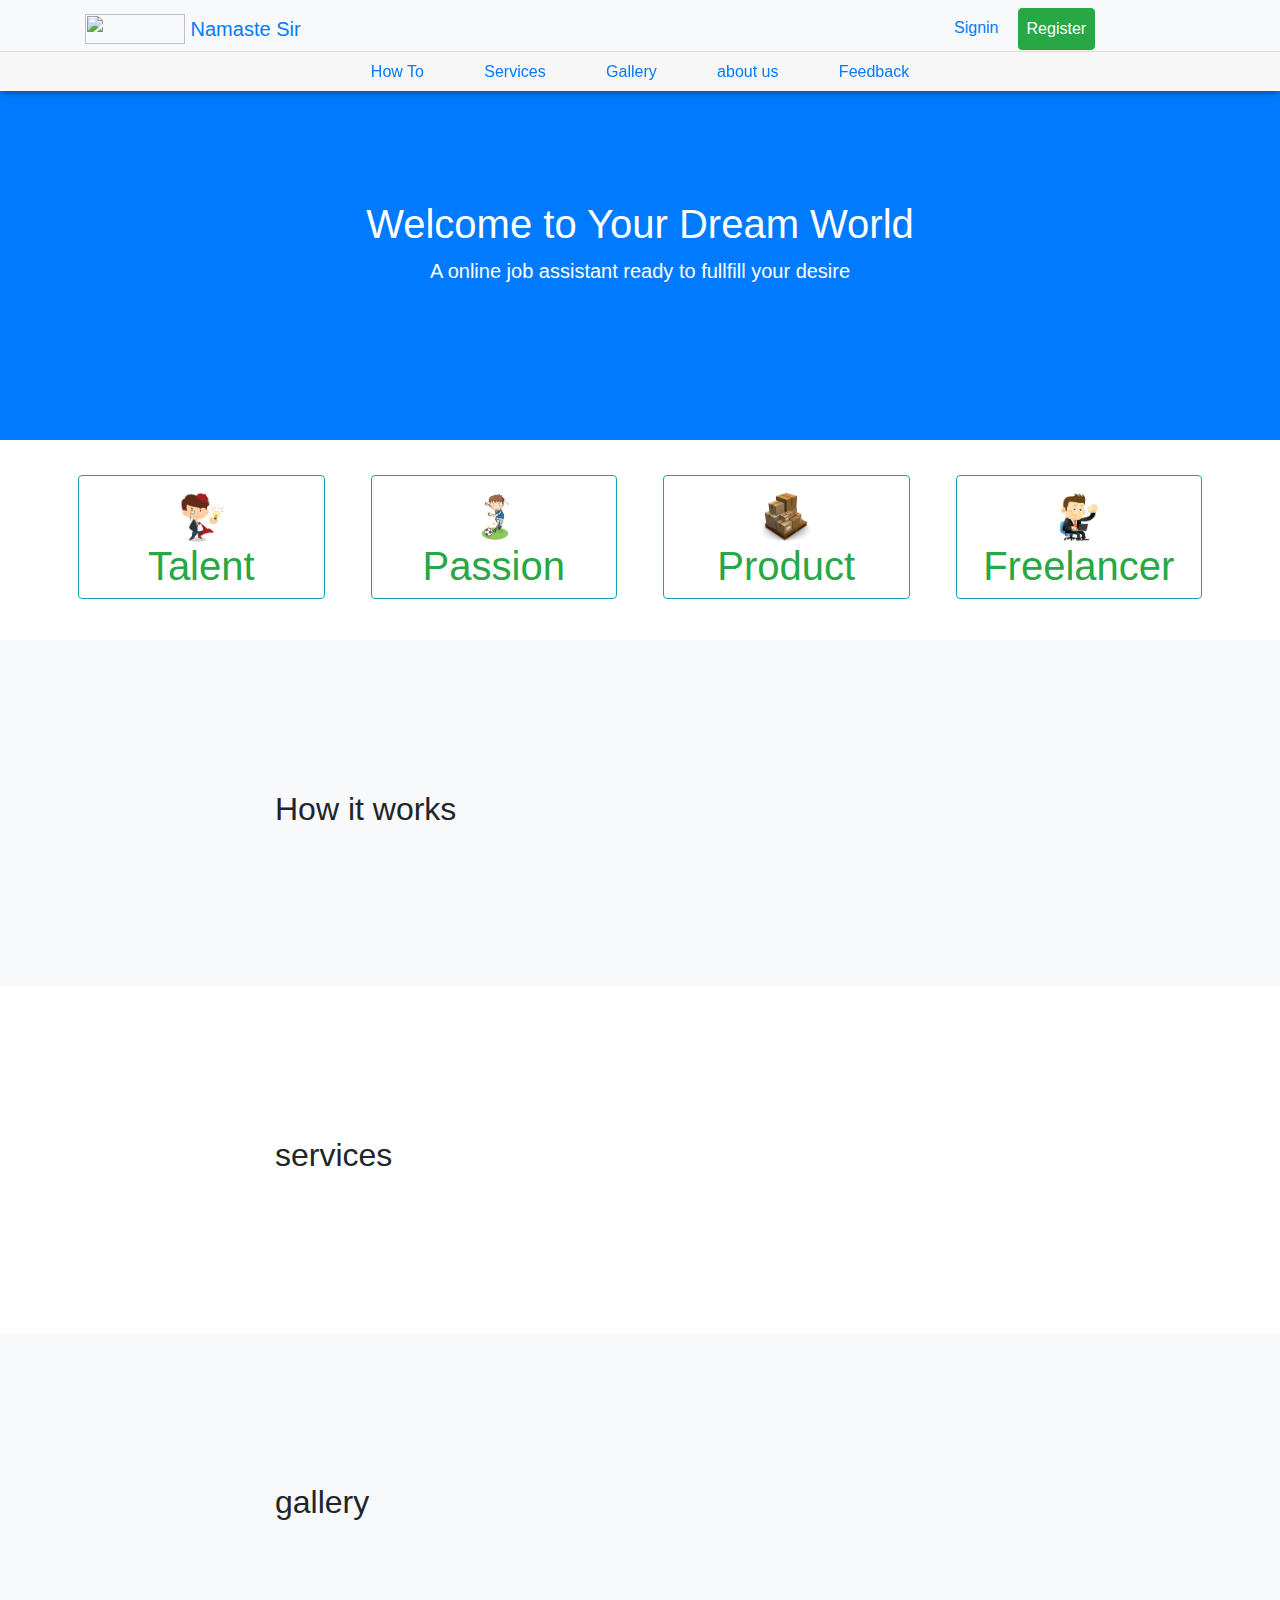
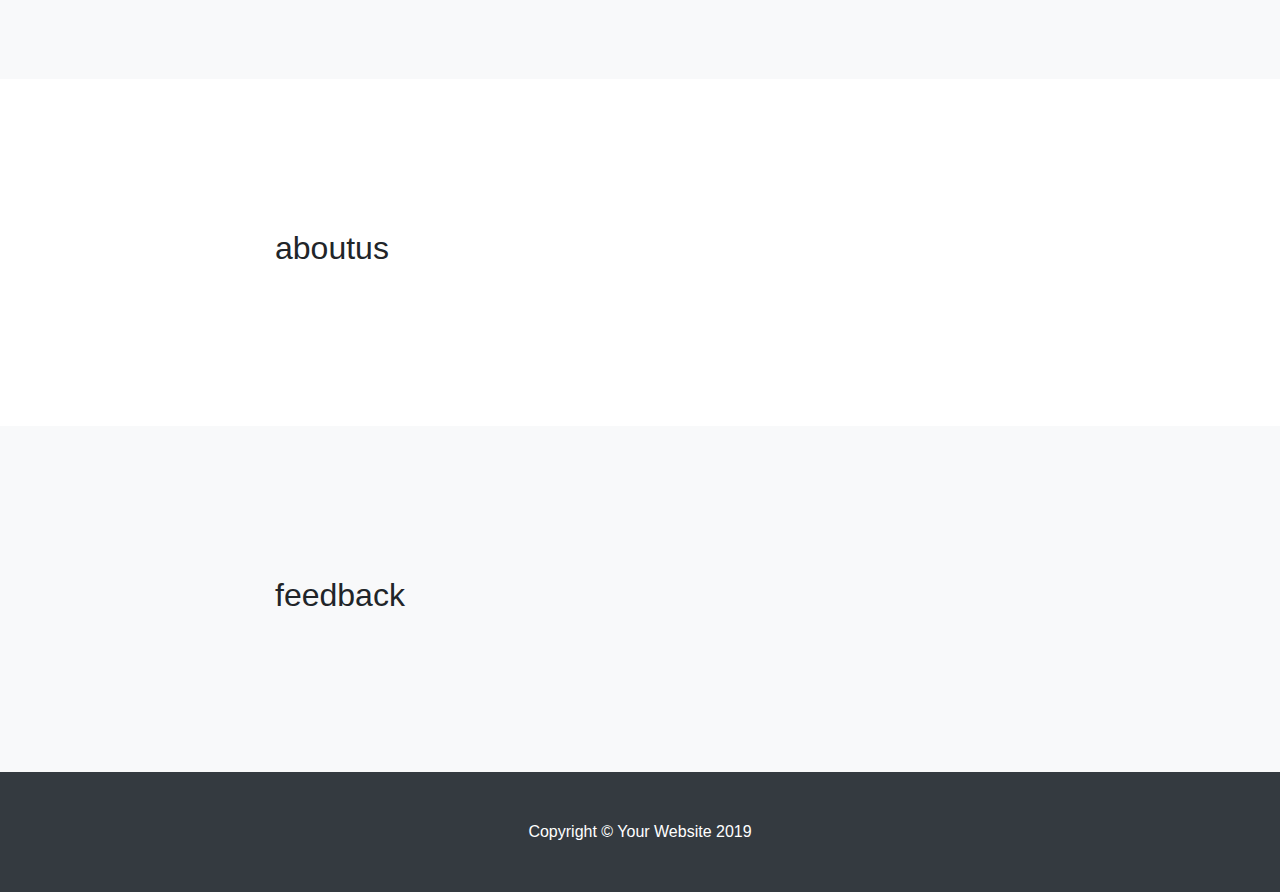
==== index.html @ dc380a1e "done" ====
<!DOCTYPE html>
<html lang="en">

<head>

    <meta charset="utf-8">
    <meta content="width=device-width, initial-scale=1" name="viewport" />
    <meta name="viewport" content="width=device-width, initial-scale=1, shrink-to-fit=no">
    <meta name="description" content="">
    <meta name="author" content="">

    <title>Hire tallent</title>

    <link href="vendor/bootstrap/css/bootstrap.min.css" rel="stylesheet">
    <link href="css/index.css" rel="stylesheet">


</head>

<body>

    <!---------- NAVBAR -------->
    <nav class="navbar navbar-expand-lg fixed-top  bg-light navbar-top">
        <div class="container">
            <a class="navbar-brand js-scroll-trigger" href="#homepage">
                <img src="image/logo.png" width="100" height="30" class="d-inline-block align-top" alt="">
                Namaste Sir
            </a>
            <ul class="navbar-nav navbar-right ml-auto justify-content-center">
                <li class="nav-item">
                    <a class="nav-link" href="#">Signin</a>
                </li>
                <li class="nav-item">
                    <button class="nav-link btn btn-success">Register</button>
                </li>
            </ul>

        </div>
    </nav>
    <nav class="navbar fixed-top navbar-expand-md navbar-bottom">
        <div class="container">
            <ul class="navbar-nav ml-auto w-100 justify-content-center ">
                <li class="nav-item">
                    <a class="nav-link js-scroll-trigger" href="#wwd">How To</a>
                </li>
                <li class="nav-item">
                    <a class="nav-link  js-scroll-trigger" href="#services">Services</a>
                </li>
                <li class="nav-item">
                    <a class="nav-link js-scroll-trigger" href="#gallery">Gallery</a>
                </li>
                <li class="nav-item">
                    <a class="nav-link js-scroll-trigger" href="#aboutus">about us</a>
                </li>
                <li class="nav-item">
                    <a class="nav-link js-scroll-trigger" href="#feedback">Feedback</a>
                </li>
            </ul>
        </div>
    </nav>

    <!---------- HOMEPAGE -------->
    <section id="homepage">
        <div id="wrapper1" class="bg-primary text-white" style="background-image: url(); background-position: center left bottom">
            <div class="container text-center">
                <h1>Welcome to Your Dream World</h1>
                <p class="lead">A online job assistant ready to fullfill your desire</p>
            </div>
        </div>
        <div id="wrapper2" class="container text-center">
            <div class="row ">
                <div class="col-md-3">
                    <a href="#">
                        <div class="card c-field border-info mx-sm-2 p-6">
                            <div class="text-success text-center mt-3">
                                <img src="image/talent.png" width="50" height="50" class="img-responsive d-inline-block align-top"
                                    alt="" />
                                <h1>Talent</h1>
                            </div>
                        </div>
                    </a>
                </div>
                <div class="col-md-3">
                    <a href="#">
                        <div class="card c-field border-info mx-sm-2 p-6">
                            <div class="text-success text-center mt-3">
                                <img src="image/passion.png" width="50" height="50" class="img-responsive d-inline-block align-top"
                                    alt="" />
                                <h1>Passion</h1>
                            </div>

                        </div>
                    </a>
                </div>
                <div class="col-md-3">
                    <a href="#">
                        <div class="card c-field border-info mx-sm-2 p-6">
                            <div class="text-success text-center mt-3">
                                <img src="image/product.png" width="50" height="50" class="img-responsive d-inline-block align-top"
                                    alt="" />
                                <h1>Product</h1>
                            </div>

                        </div>
                    </a>
                </div>
                <div class="col-md-3">
                    <a href="#">
                        <div class="card c-field border-info mx-sm-2 p-6">

                            <div class="text-success text-center mt-3">
                                <img src="image/freelancer.png" width="50" height="50" class="img-responsive d-inline-block align-top"
                                    alt="" />
                                <h1>Freelancer</h1>
                            </div>
                        </div>
                    </a>
                </div>
            </div>
        </div>
    </section>

    <!---------- WHAT WE DO ------>
    <section id="wwd" class="section bg-light">
        <div class="container">
            <div class="row">
                <div class="col-lg-8 mx-auto">
                    <h2>How it works</h2>
                    
                </div>
            </div>
        </div>
    </section>

    <!---------- SEVICES --------->
    <section id="services" class="section">
        <div class="container">
            <div class="row">
                <div class="col-lg-8 mx-auto">
                    <h2>services</h2>
                    
                </div>
            </div>
        </div>
    </section>

    <!---------- GALLERY -------->
    <section id="gallery" class="section bg-light">
        <div class="container">
            <div class="row">
                <div class="col-lg-8 mx-auto">
                    <h2>gallery</h2>
                    
            </div>
        </div>
    </section>

    <!---------- ABOUT US -------->
    <section id="aboutus" class="section">
        <div class="container">
            <div class="row">
                <div class="col-lg-8 mx-auto">
                    <h2>aboutus</h2>
                   
                </div>
            </div>
        </div>
    </section>

    <!---------- FEEDBACK --------->
    <section id="feedback" class="section bg-light">
        <div class="container">
            <div class="row">
                <div class="col-lg-8 mx-auto">
                    <h2>feedback</h2>
                   
                </div>
            </div>
        </div>
    </section>

    <!---------- FOOTER ---------->
    <footer class="py-5 bg-dark">
        <div class="container">
            <p class="m-0 text-center text-white">Copyright &copy; Your Website 2019</p>
        </div>
        <!-- /.container -->
    </footer>

    <!-- Bootstrap core JavaScript -->
    <script src="vendor/jquery/jquery.min.js"></script>
    <script src="vendor/bootstrap/js/bootstrap.bundle.min.js"></script>

    <!-- Plugin JavaScript -->
    <script src="vendor/jquery-easing/jquery.easing.min.js"></script>

    <!-- Custom JavaScript for this theme -->
    <script src="js/index.js"></script>

</body>

</html>
---- css/index.css ----
/*--- NAVBAR ---- */
.navbar-top ul {
  margin-right: 9%;
}

.navbar-top ul li {
  margin-right: 8%;
}

.navbar-bottom {
  background-color: #f7f7f7;
  box-shadow: 0 5px 6px -2px rgba(0, 0, 0, .3);
  border-top: 1px solid #e0e0e0;
  margin-top: 4%;
  height: 40px;
}

.navbar-bottom ul li {
  margin-left: 2%;
  margin-right: 2%;
}

/*--- HOMEPAGE SECTION ---*/
#homepage {
  height: 640px;
  overflow: hidden;
}

#homepage #wrapper1 {
  padding: 200px 0 100px;
  height: 440px;
}

#homepage #wrapper2 {
  padding: 35px 0 100px;
  height: 200px;
}

#homepage #wrapper2 a:link {
  text-decoration: none;
}

#homepage #wrapper2 .card:hover {
  background-color: cadetblue;
  color: white;
}

@media only screen and (max-width: 600px) {
  #homepage {
    height: 1040px;
  }

  #homepage #wrapper1 {
    padding: 150px 0 100px;
    height: 440px;
  }


  #homepage #wrapper2 {
    padding-bottom: 25px;
    height: 450px;
  }

  #homepage #wrapper2 .c-field {
    margin-top: 20px;
  }
}


/*--- WHAT WE DO SECTION ---*/
.section {
  padding: 150px 0;
}
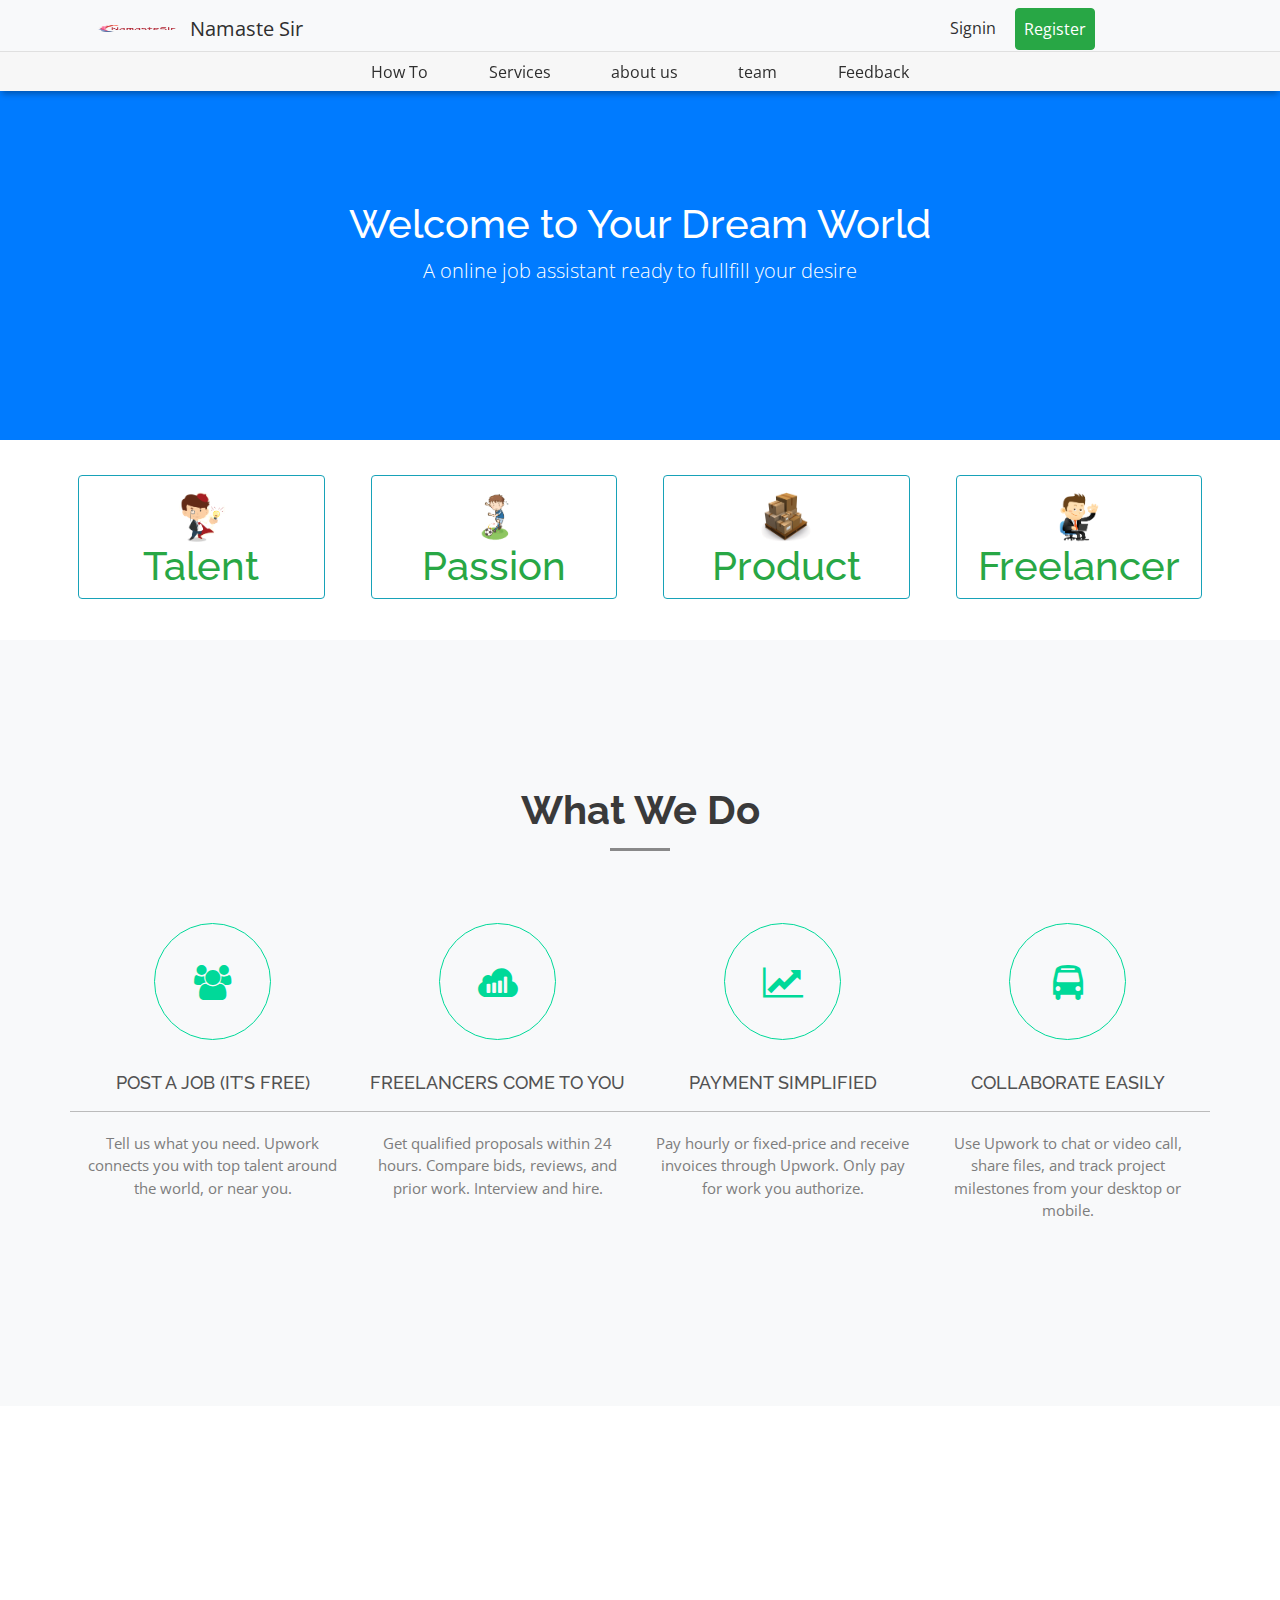
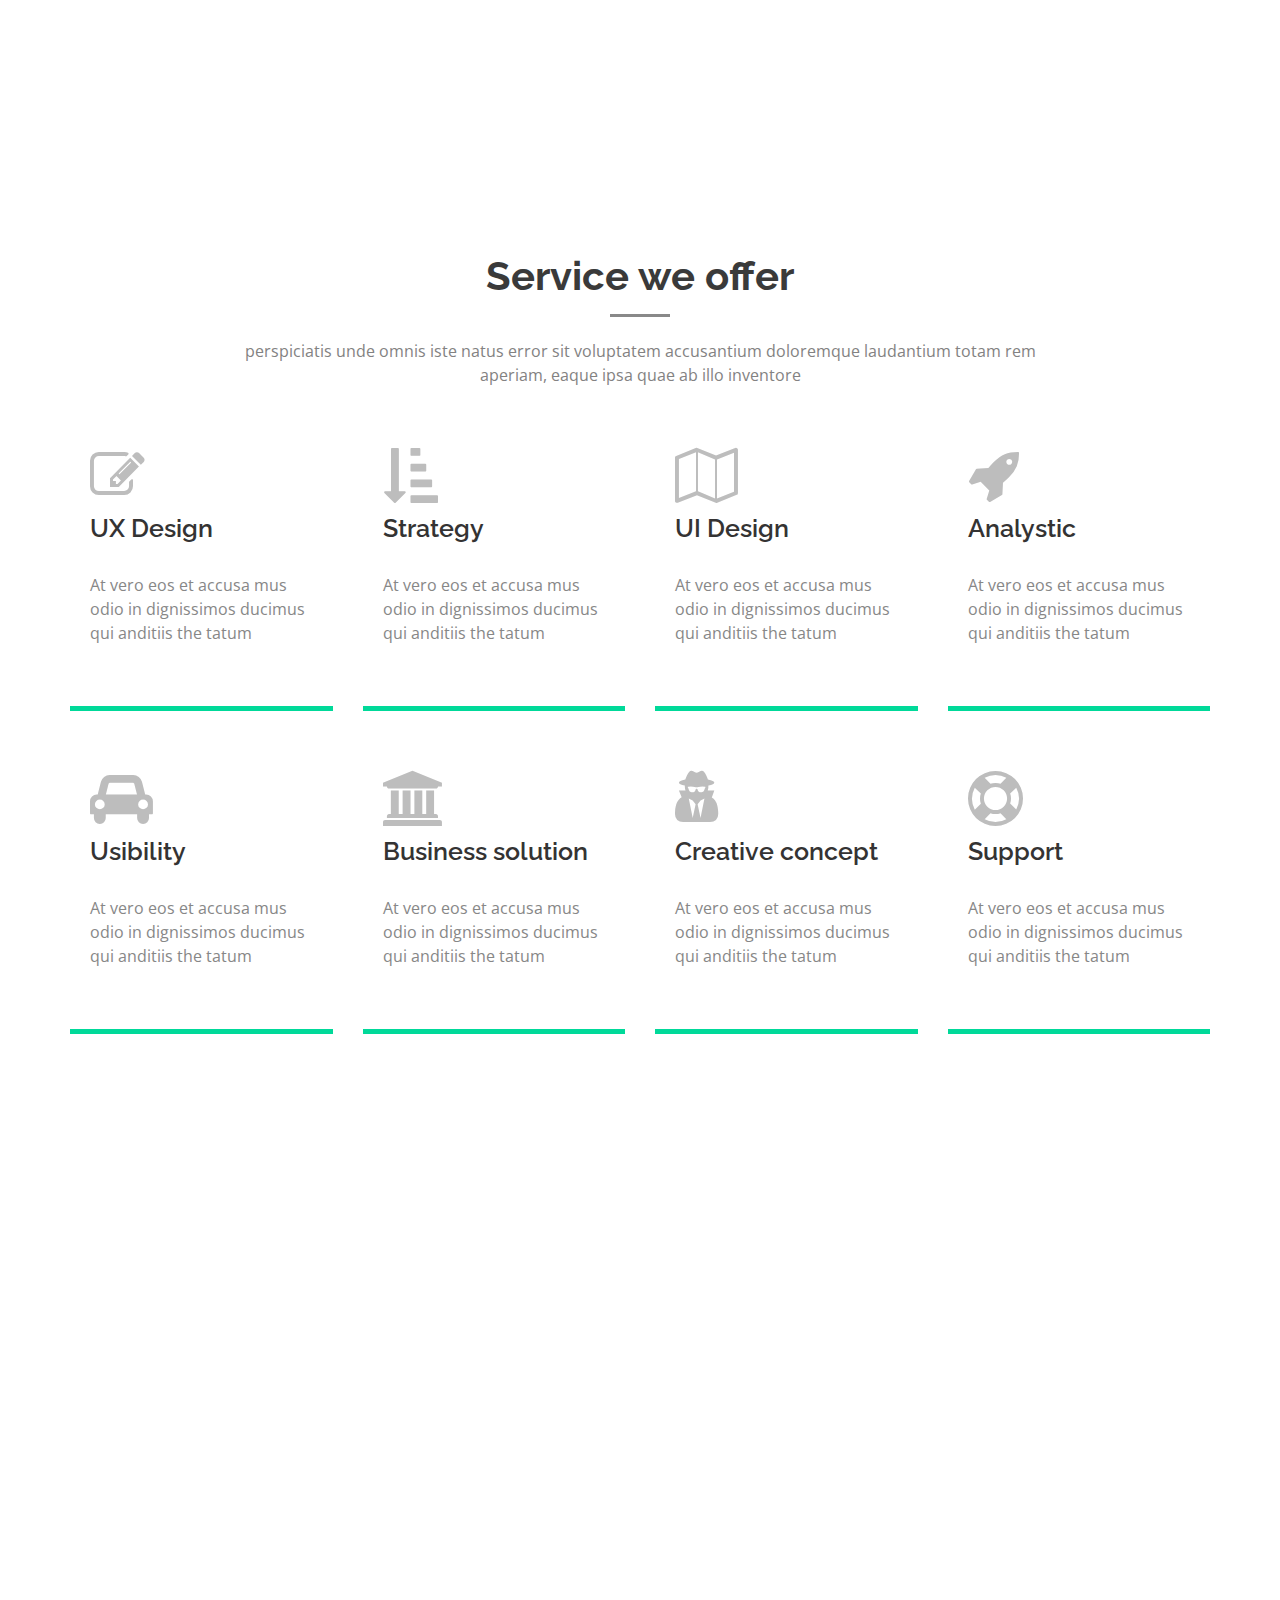
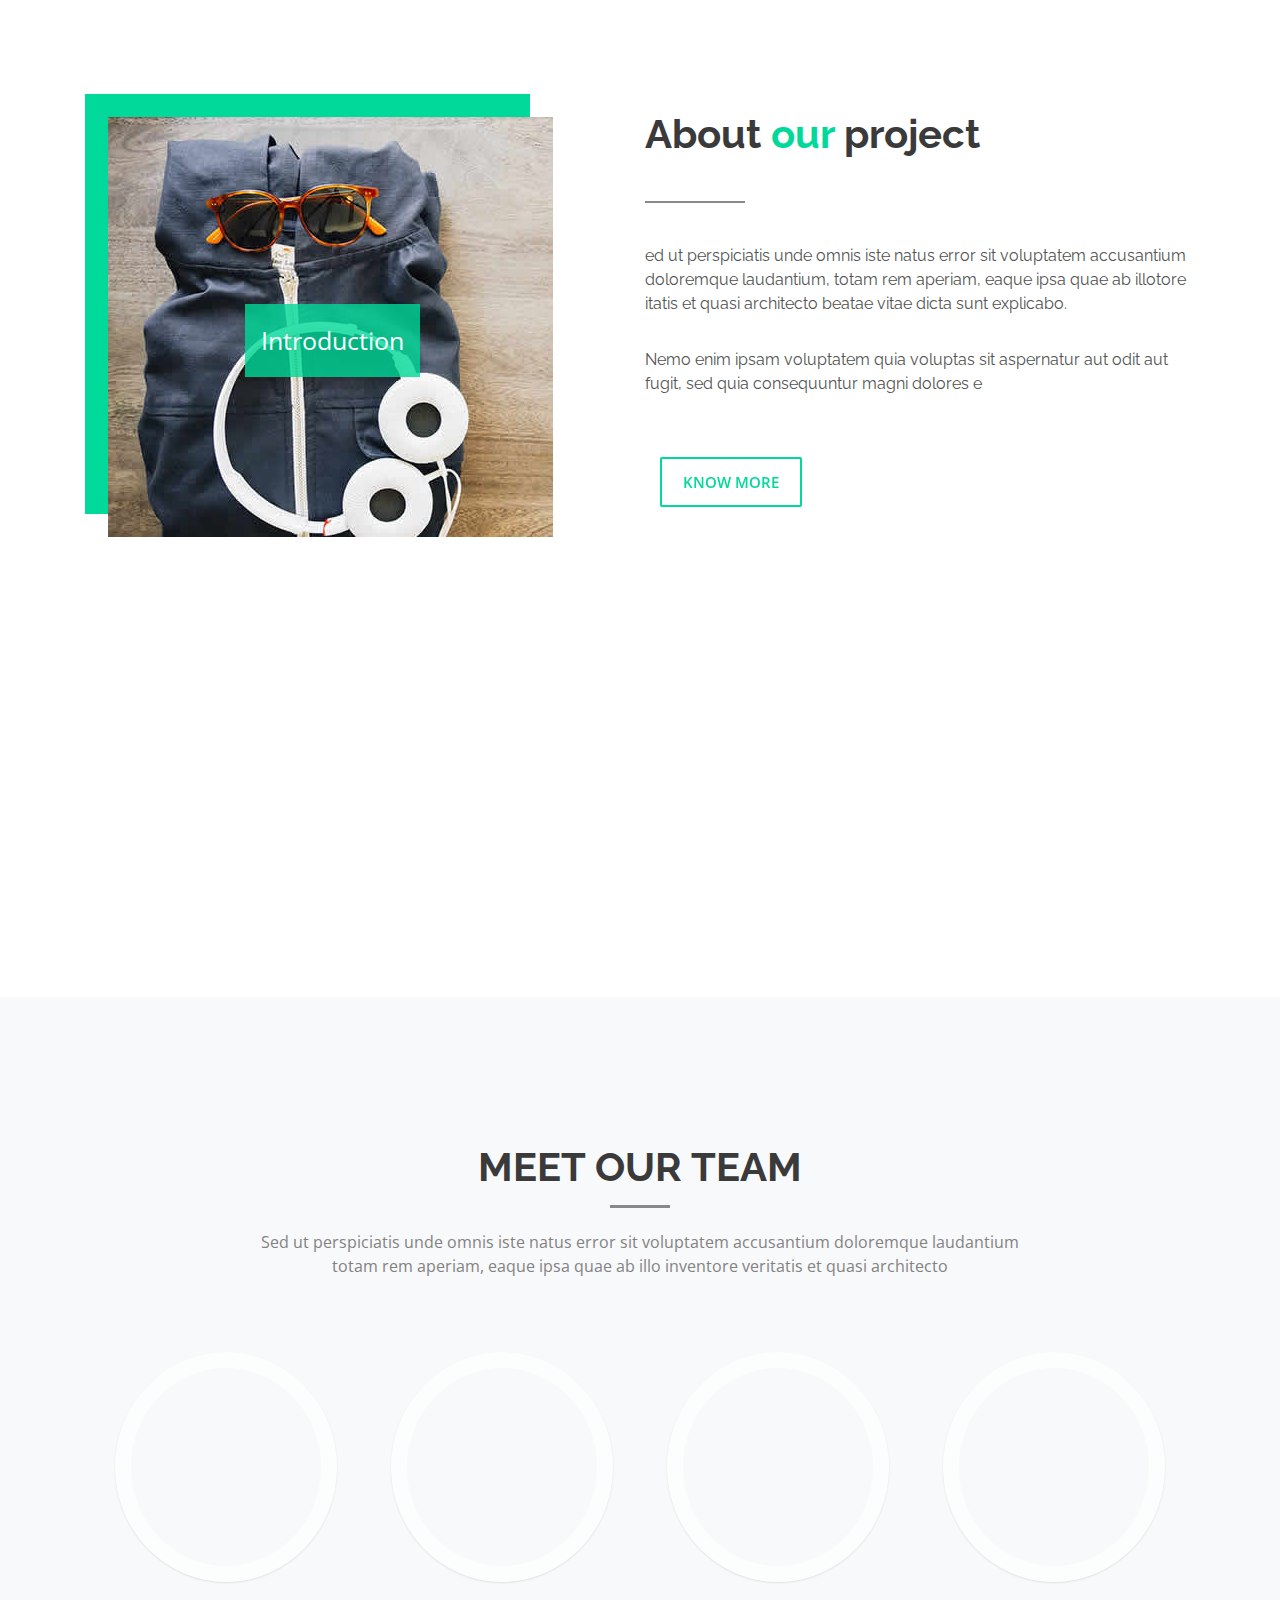
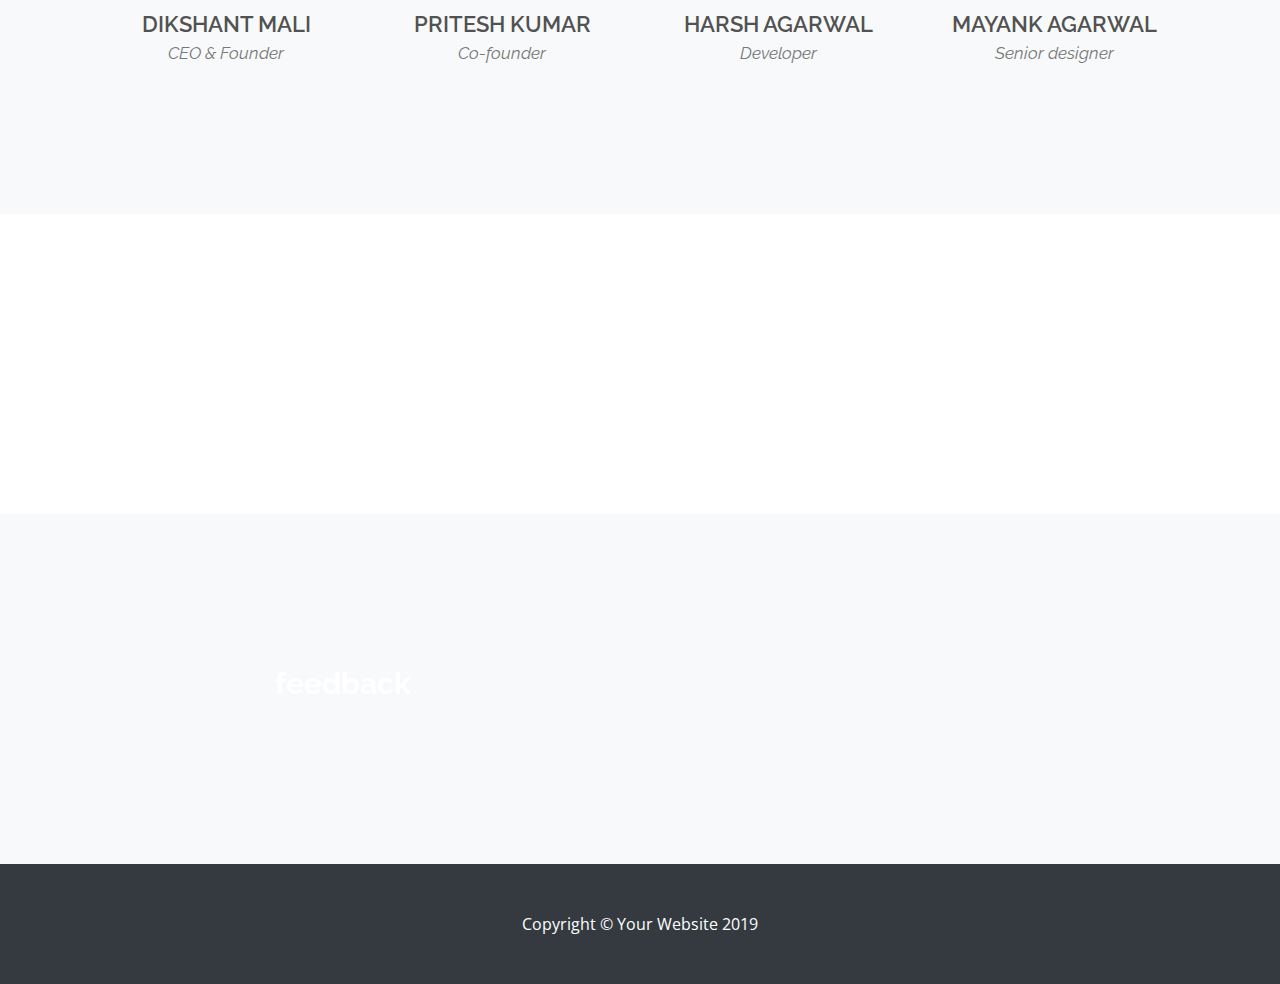
==== commit 70662588: "done" ====
--- a/index.html
+++ b/index.html
@@ -11,9 +11,32 @@
 
     <title>Hire tallent</title>
 
-    <link href="vendor/bootstrap/css/bootstrap.min.css" rel="stylesheet">
+    <link href="vendor/bootstrap/css/bootstrap.css" rel="stylesheet">
     <link href="css/index.css" rel="stylesheet">
-
+    <link href="css/parallax.css" rel="stylesheet">
+
+    <!-- TEMP CSS -->
+    <!-- Font Awesome -->
+    <link href="assets/css/font-awesome.css" rel="stylesheet">
+    <!-- Slick slider -->
+    <link rel="stylesheet" type="text/css" href="assets/css/slick.css" />
+    <!-- Fancybox slider -->
+    <link rel="stylesheet" href="assets/css/jquery.fancybox.css" type="text/css" media="screen" />
+    <!-- Animate css -->
+    <link rel="stylesheet" type="text/css" href="assets/css/animate.css" />
+    <!-- Theme color -->
+    <link id="switcher" href="assets/css/theme-color/default.css" rel="stylesheet">
+
+    <!-- Main Style -->
+    <link href="css/module.css" rel="stylesheet">
+
+    <!-- Fonts -->
+    <!-- Open Sans for body font -->
+    <link href='https://fonts.googleapis.com/css?family=Open+Sans' rel='stylesheet' type='text/css'>
+    <!-- Raleway for Title -->
+    <link href='https://fonts.googleapis.com/css?family=Raleway' rel='stylesheet' type='text/css'>
+    <!-- Pacifico for 404 page   -->
+    <link href='https://fonts.googleapis.com/css?family=Pacifico' rel='stylesheet' type='text/css'>
 
 </head>
 
@@ -47,11 +70,12 @@
                     <a class="nav-link  js-scroll-trigger" href="#services">Services</a>
                 </li>
                 <li class="nav-item">
-                    <a class="nav-link js-scroll-trigger" href="#gallery">Gallery</a>
-                </li>
-                <li class="nav-item">
                     <a class="nav-link js-scroll-trigger" href="#aboutus">about us</a>
                 </li>
+                <li class="nav-item">
+                    <a class="nav-link js-scroll-trigger" href="#gallery">team</a>
+                </li>
+
                 <li class="nav-item">
                     <a class="nav-link js-scroll-trigger" href="#feedback">Feedback</a>
                 </li>
@@ -69,6 +93,7 @@
         </div>
         <div id="wrapper2" class="container text-center">
             <div class="row ">
+
                 <div class="col-md-3">
                     <a href="#">
                         <div class="card c-field border-info mx-sm-2 p-6">
@@ -124,48 +149,257 @@
     <section id="wwd" class="section bg-light">
         <div class="container">
             <div class="row">
-                <div class="col-lg-8 mx-auto">
-                    <h2>How it works</h2>
-                    
-                </div>
-            </div>
-        </div>
-    </section>
+                <div class="title-area">
+                    <h2 class="tittle">What We Do</h2>
+                    <span class="tittle-line"></span>
+                </div>
+                <div class="welcome-content">
+                    <ul class="wc-table">
+                        <li>
+                            <div class="single-wc-content wow fadeInUp">
+                                <span class="fa fa-users wc-icon"></span>
+                                <h4 class="wc-tittle">Post a job (it’s free)</h4>
+                                <p>Tell us what you need. Upwork connects you with top talent around the world, or near
+                                    you.</p>
+                            </div>
+                        </li>
+                        <li>
+                            <div class="single-wc-content wow fadeInUp">
+                                <span class="fa fa-sellsy wc-icon"></span>
+                                <h4 class="wc-tittle">Freelancers come to you</h4>
+                                <p>Get qualified proposals within 24 hours. Compare bids, reviews, and prior work.
+                                    Interview and hire.</p>
+                            </div>
+                        </li>
+                        <li>
+                            <div class="single-wc-content wow fadeInUp">
+                                <span class="fa fa-line-chart wc-icon"></span>
+                                <h4 class="wc-tittle">Payment simplified</h4>
+                                <p>Pay hourly or fixed-price and receive invoices through Upwork. Only pay for work you
+                                    authorize.</p>
+                            </div>
+                        </li>
+                        <li>
+                            <div class="single-wc-content wow fadeInUp">
+                                <span class="fa fa-bus wc-icon"></span>
+                                <h4 class="wc-tittle">Collaborate easily</h4>
+                                <p>Use Upwork to chat or video call, share files, and track project milestones from
+                                    your desktop or mobile.</p>
+                            </div>
+                        </li>
+                    </ul>
+                </div>
+            </div>
+    </section>
+    <section class="parallax1"></section>
+
 
     <!---------- SEVICES --------->
     <section id="services" class="section">
         <div class="container">
             <div class="row">
-                <div class="col-lg-8 mx-auto">
-                    <h2>services</h2>
-                    
-                </div>
-            </div>
-        </div>
-    </section>
+                <div class="title-area">
+                    <h2 class="tittle">Service we offer</h2>
+                    <span class="tittle-line"></span>
+                    <p>perspiciatis unde omnis iste natus error sit voluptatem accusantium doloremque
+                        laudantium totam rem aperiam, eaque ipsa quae ab illo inventore</p>
+                </div>
+                <!-- service content -->
+                <ul class="row">
+                    <li class="col-md-3 col-sm-6">
+                        <div class="single-service wow slideInUp">
+                            <span class="fa fa-edit service-icon"></span>
+                            <h4 class="service-title">UX Design</h4>
+                            <p>At vero eos et accusa mus odio in dignissimos ducimus qui anditiis the tatum</p>
+                        </div>
+                    </li>
+                    <li class="col-md-3 col-sm-6">
+                        <div class="single-service wow slideInUp">
+                            <span class="fa fa-sort-amount-asc service-icon"></span>
+                            <h4 class="service-title">Strategy</h4>
+                            <p>At vero eos et accusa mus odio in dignissimos ducimus qui anditiis the tatum</p>
+                        </div>
+                    </li>
+                    <li class="col-md-3 col-sm-6">
+                        <div class="single-service wow slideInUp">
+                            <span class="fa fa-map-o service-icon"></span>
+                            <h4 class="service-title">UI Design</h4>
+                            <p>At vero eos et accusa mus odio in dignissimos ducimus qui anditiis the tatum</p>
+                        </div>
+                    </li>
+                    <li class="col-md-3 col-sm-6">
+                        <div class="single-service wow slideInUp">
+                            <span class="fa fa-rocket service-icon"></span>
+                            <h4 class="service-title">Analystic</h4>
+                            <p>At vero eos et accusa mus odio in dignissimos ducimus qui anditiis the tatum</p>
+                        </div>
+                    </li>
+                    <li class="col-md-3 col-sm-6">
+                        <div class="single-service wow slideInUp">
+                            <span class="fa fa-car service-icon"></span>
+                            <h4 class="service-title">Usibility</h4>
+                            <p>At vero eos et accusa mus odio in dignissimos ducimus qui anditiis the tatum</p>
+                        </div>
+                    </li>
+                    <li class="col-md-3 col-sm-6">
+                        <div class="single-service wow slideInUp">
+                            <span class="fa fa-bank service-icon"></span>
+                            <h4 class="service-title">Business solution</h4>
+                            <p>At vero eos et accusa mus odio in dignissimos ducimus qui anditiis the tatum</p>
+                        </div>
+                    </li>
+                    <li class="col-md-3 col-sm-6">
+                        <div class="single-service wow slideInUp">
+                            <span class="fa fa-user-secret service-icon"></span>
+                            <h4 class="service-title">Creative concept</h4>
+                            <p>At vero eos et accusa mus odio in dignissimos ducimus qui anditiis the tatum</p>
+                        </div>
+                    </li>
+                    <li class="col-md-3 col-sm-6">
+                        <div class="single-service wow slideInUp">
+                            <span class="fa fa-support service-icon"></span>
+                            <h4 class="service-title">Support</h4>
+                            <p>At vero eos et accusa mus odio in dignissimos ducimus qui anditiis the tatum</p>
+                        </div>
+                    </li>
+                </ul>
+
+            </div>
+        </div>
+    </section>
+    <section class="parallax2"></section>
+
+
+    <!---------- ABOUT US -------->
+    <section id="aboutus" class="section">
+        <div class="container">
+            <div class="row">
+                <div class="col-md-12">
+                    <div class="about-area">
+                        <div class="row">
+                            <div class="col-md-5 col-sm-6 col-xs-12">
+                                <div class="about-left wow fadeInLeft">
+                                    <img src="assets/images/about-img.jpg" alt="img">
+                                    <a class="introduction-btn" href="#">Introduction</a>
+                                </div>
+                            </div>
+                            <div class="col-md-7 col-sm-6 col-xs-12">
+                                <div class="about-right wow fadeInRight">
+                                    <div class="title-area">
+                                        <h2 class="tittle">About <span>our</span> project</h2>
+                                        <span class="tittle-line"></span>
+                                        <p>ed ut perspiciatis unde omnis iste natus error sit voluptatem accusantium
+                                            doloremque laudantium, totam rem aperiam, eaque ipsa quae ab illotore
+                                            itatis et quasi architecto beatae vitae dicta sunt explicabo.</p>
+
+                                        <p>Nemo enim ipsam voluptatem quia voluptas sit aspernatur aut odit aut fugit,
+                                            sed quia consequuntur magni dolores e</p>
+                                        <div class="about-btn-area">
+                                            <a href="#" class="button button-default" data-text="KNOW MORE"><span>KNOW
+                                                    MORE</span></a>
+                                        </div>
+                                    </div>
+                                </div>
+                            </div>
+                        </div>
+                    </div>
+                </div>
+            </div>
+        </div>
+    </section>
+    <section class="parallax4"></section>
+
 
     <!---------- GALLERY -------->
     <section id="gallery" class="section bg-light">
         <div class="container">
             <div class="row">
-                <div class="col-lg-8 mx-auto">
-                    <h2>gallery</h2>
-                    
-            </div>
-        </div>
-    </section>
-
-    <!---------- ABOUT US -------->
-    <section id="aboutus" class="section">
-        <div class="container">
-            <div class="row">
-                <div class="col-lg-8 mx-auto">
-                    <h2>aboutus</h2>
-                   
-                </div>
-            </div>
-        </div>
-    </section>
+                <div class="col-md-12">
+                    <div class="team-area">
+                        <div class="title-area">
+                            <h2 class="tittle">MEET OUR TEAM</h2>
+                            <span class="tittle-line"></span>
+                            <p>Sed ut perspiciatis unde omnis iste natus error sit voluptatem accusantium doloremque
+                                laudantium totam rem aperiam, eaque ipsa quae ab illo inventore veritatis et quasi
+                                architecto</p>
+                        </div>
+                        <!-- Start team content -->
+                        <div class="team-content">
+                            <ul class="team-grid">
+                                <li>
+                                    <div class="team-item team-img-1 wow fadeInUp">
+                                        <div class="team-info">
+                                            <p> I must explain to you how all this mistaken idea of denouncing pleasure
+                                                n</p>
+                                            <a href="#"><span class="fa fa-facebook"></span></a>
+                                            <a href="#"><span class="fa fa-twitter"></span></a>
+                                            <a href="#"><span class="fa fa-pinterest"></span></a>
+                                            <a href="#"><span class="fa fa-rss"></span></a>
+                                        </div>
+                                    </div>
+                                    <div class="team-address">
+                                        <p>DIKSHANT MALI</p>
+                                        <span>CEO & Founder</span>
+                                    </div>
+                                </li>
+                                <li>
+                                    <div class="team-item team-img-2 wow fadeInUp">
+                                        <div class="team-info">
+                                            <p> I must explain to you how all this mistaken idea of denouncing pleasure
+                                                n</p>
+                                            <a href="#"><span class="fa fa-facebook"></span></a>
+                                            <a href="#"><span class="fa fa-twitter"></span></a>
+                                            <a href="#"><span class="fa fa-pinterest"></span></a>
+                                            <a href="#"><span class="fa fa-rss"></span></a>
+                                        </div>
+                                    </div>
+                                    <div class="team-address">
+                                        <p>PRITESH KUMAR</p>
+                                        <span>Co-founder</span>
+                                    </div>
+                                </li>
+                                <li>
+                                    <div class="team-item team-img-3 wow fadeInUp">
+                                        <div class="team-info">
+                                            <p> I must explain to you how all this mistaken idea of denouncing pleasure
+                                                n</p>
+                                            <a href="#"><span class="fa fa-facebook"></span></a>
+                                            <a href="#"><span class="fa fa-twitter"></span></a>
+                                            <a href="#"><span class="fa fa-pinterest"></span></a>
+                                            <a href="#"><span class="fa fa-rss"></span></a>
+                                        </div>
+                                    </div>
+                                    <div class="team-address">
+                                        <p>HARSH AGARWAL</p>
+                                        <span>Developer</span>
+                                    </div>
+                                </li>
+                                <li>
+                                    <div class="team-item team-img-4 wow fadeInUp">
+                                        <div class="team-info">
+                                            <p> I must explain to you how all this mistaken idea of denouncing pleasure
+                                                n</p>
+                                            <a href="#"><span class="fa fa-facebook"></span></a>
+                                            <a href="#"><span class="fa fa-twitter"></span></a>
+                                            <a href="#"><span class="fa fa-pinterest"></span></a>
+                                            <a href="#"><span class="fa fa-rss"></span></a>
+                                        </div>
+                                    </div>
+                                    <div class="team-address">
+                                        <p>MAYANK AGARWAL</p>
+                                        <span>Senior designer</span>
+                                    </div>
+                                </li>
+                            </ul>
+                        </div>
+                        <!-- End team content -->
+                    </div>
+                </div>
+            </div>
+        </div>
+    </section>
+    <section class="parallax3"></section>
+
 
     <!---------- FEEDBACK --------->
     <section id="feedback" class="section bg-light">
@@ -173,11 +407,12 @@
             <div class="row">
                 <div class="col-lg-8 mx-auto">
                     <h2>feedback</h2>
-                   
-                </div>
-            </div>
-        </div>
-    </section>
+
+                </div>
+            </div>
+        </div>
+    </section>
+
 
     <!---------- FOOTER ---------->
     <footer class="py-5 bg-dark">
@@ -186,6 +421,7 @@
         </div>
         <!-- /.container -->
     </footer>
+
 
     <!-- Bootstrap core JavaScript -->
     <script src="vendor/jquery/jquery.min.js"></script>
--- a/css/index.css
+++ b/css/index.css
@@ -20,7 +20,10 @@
   margin-right: 2%;
 }
 
-/*--- HOMEPAGE SECTION ---*/
+
+/*--------------------*/
+/* HOMEPAGE SECTION */
+/*--------------------*/
 #homepage {
   height: 640px;
   overflow: hidden;
@@ -34,6 +37,7 @@
 #homepage #wrapper2 {
   padding: 35px 0 100px;
   height: 200px;
+  position: relative;
 }
 
 #homepage #wrapper2 a:link {
--- a/css/parallax.css
+++ b/css/parallax.css
@@ -0,0 +1,32 @@
+.parallax1{
+        background-image: url(../image/pi1.jpg);
+        height: 300px;
+        background-attachment: fixed;
+        background-position: center;
+        background-repeat: no-repeat;
+        background-size: cover;
+    }
+    .parallax2{
+        background-image: url(../image/pi2.jpg);
+        height: 300px;
+        background-attachment: fixed;
+        background-position: center;
+        background-repeat: no-repeat;
+        background-size: cover;
+    }
+    .parallax3{
+        background-image: url(../image/pi3.jpg);
+        height: 300px;
+        background-attachment: fixed;
+        background-position: center;
+        background-repeat: no-repeat;
+        background-size: cover;
+    }
+    .parallax4{
+        background-image: url(../image/pi4.jpg);
+        height: 300px;
+        background-attachment: fixed;
+        background-position: center;
+        background-repeat: no-repeat;
+        background-size: cover;
+    }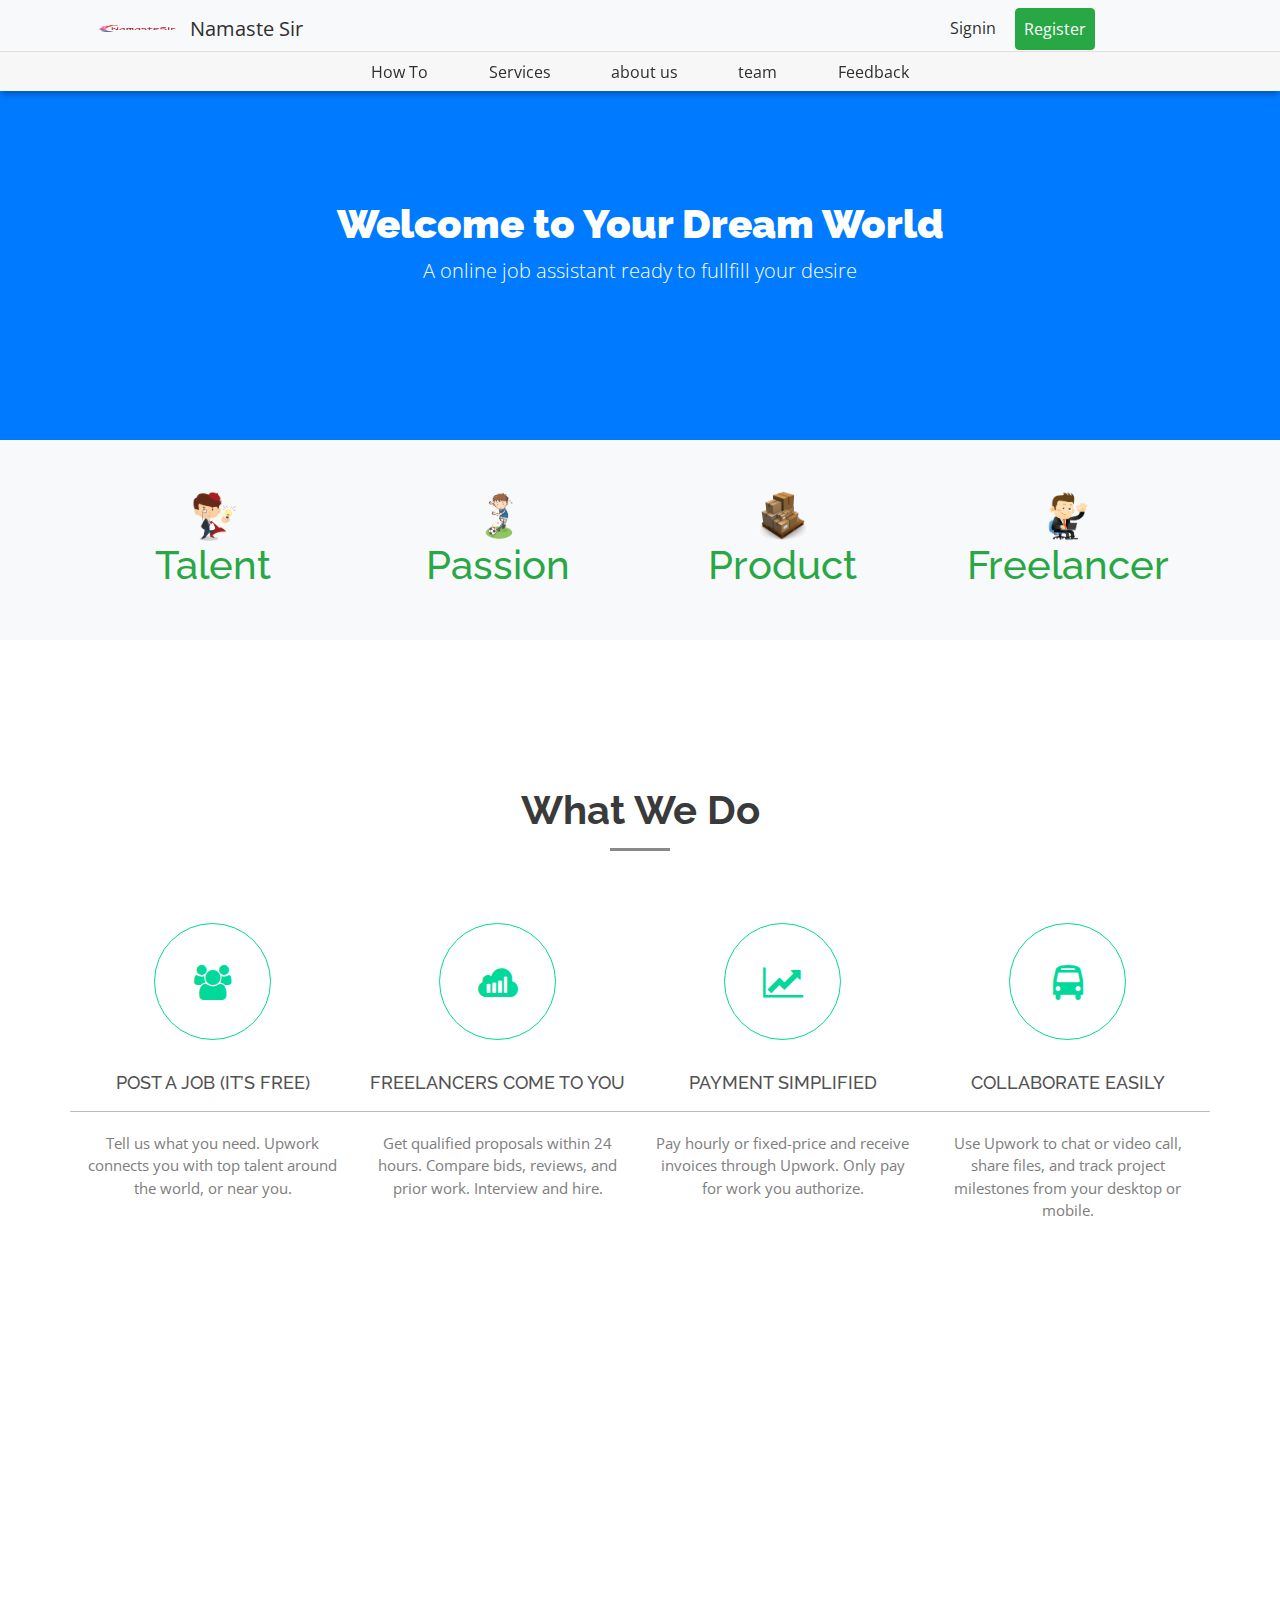
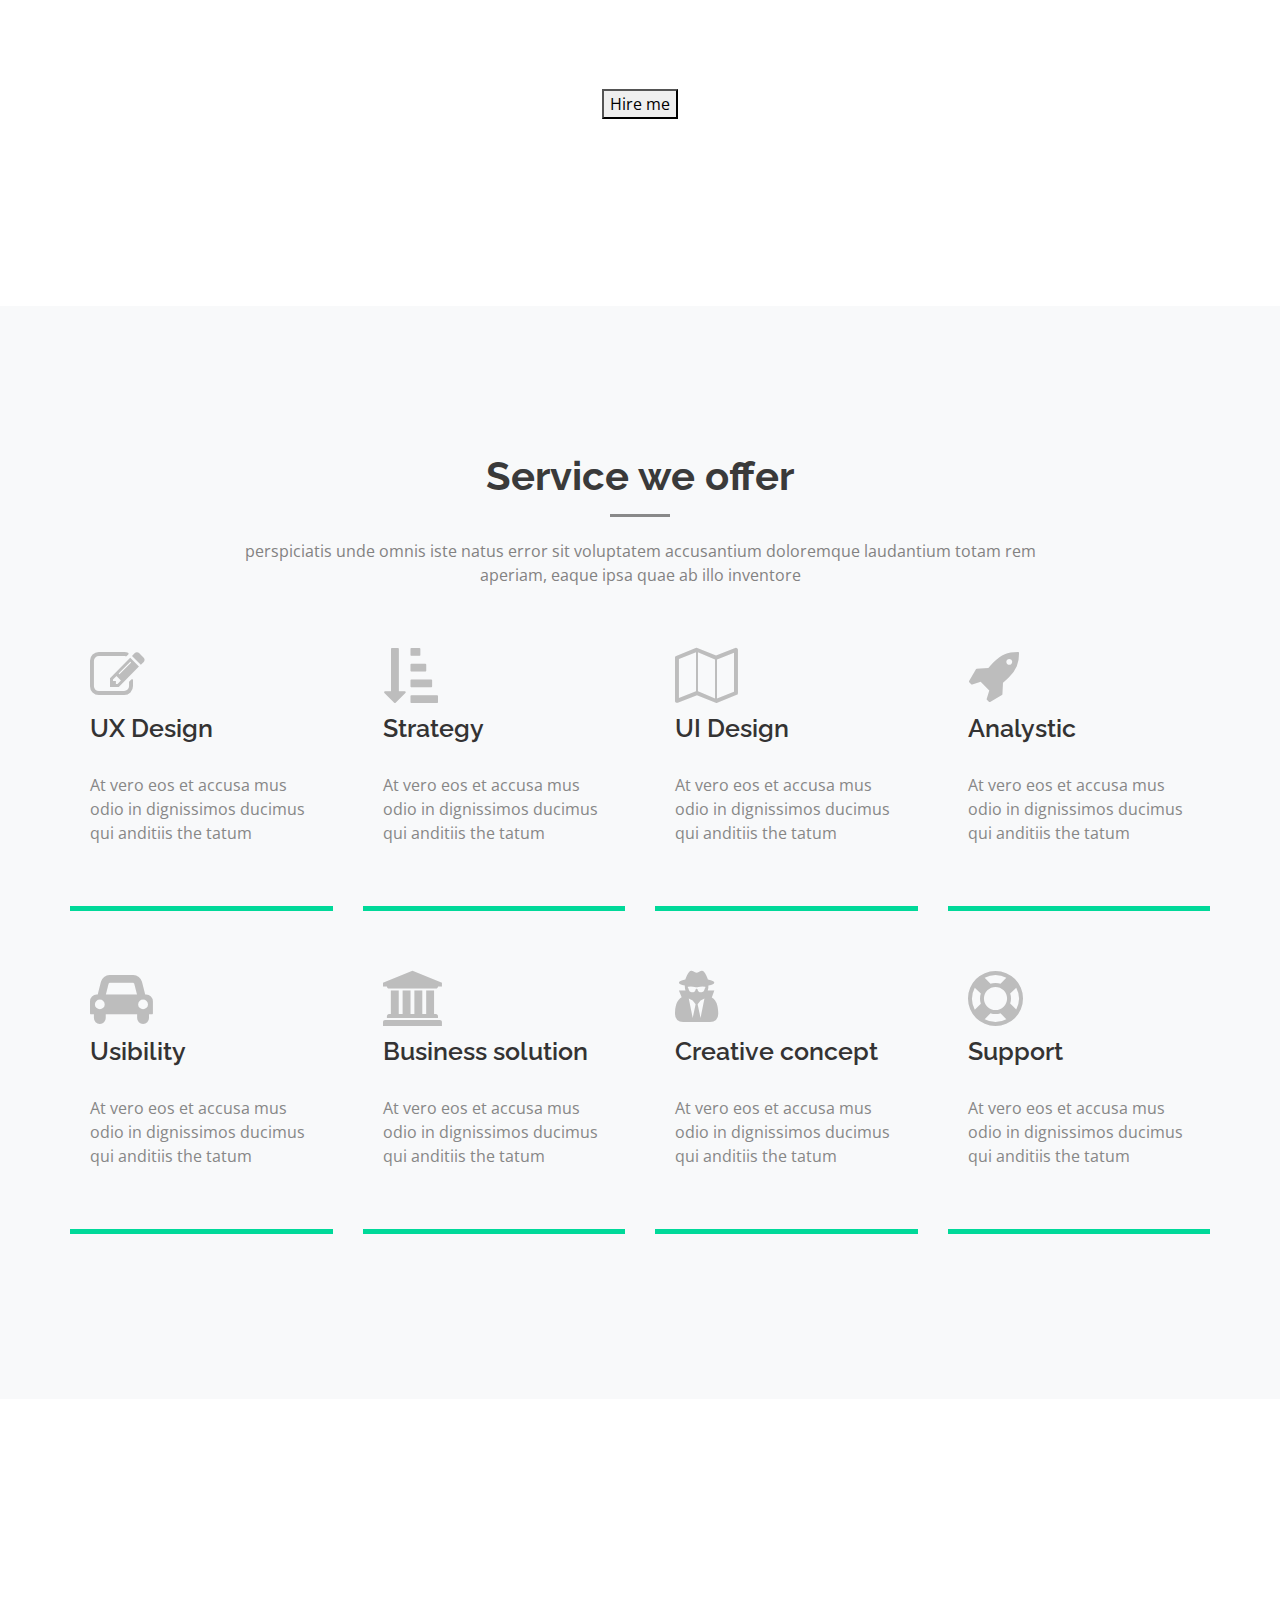
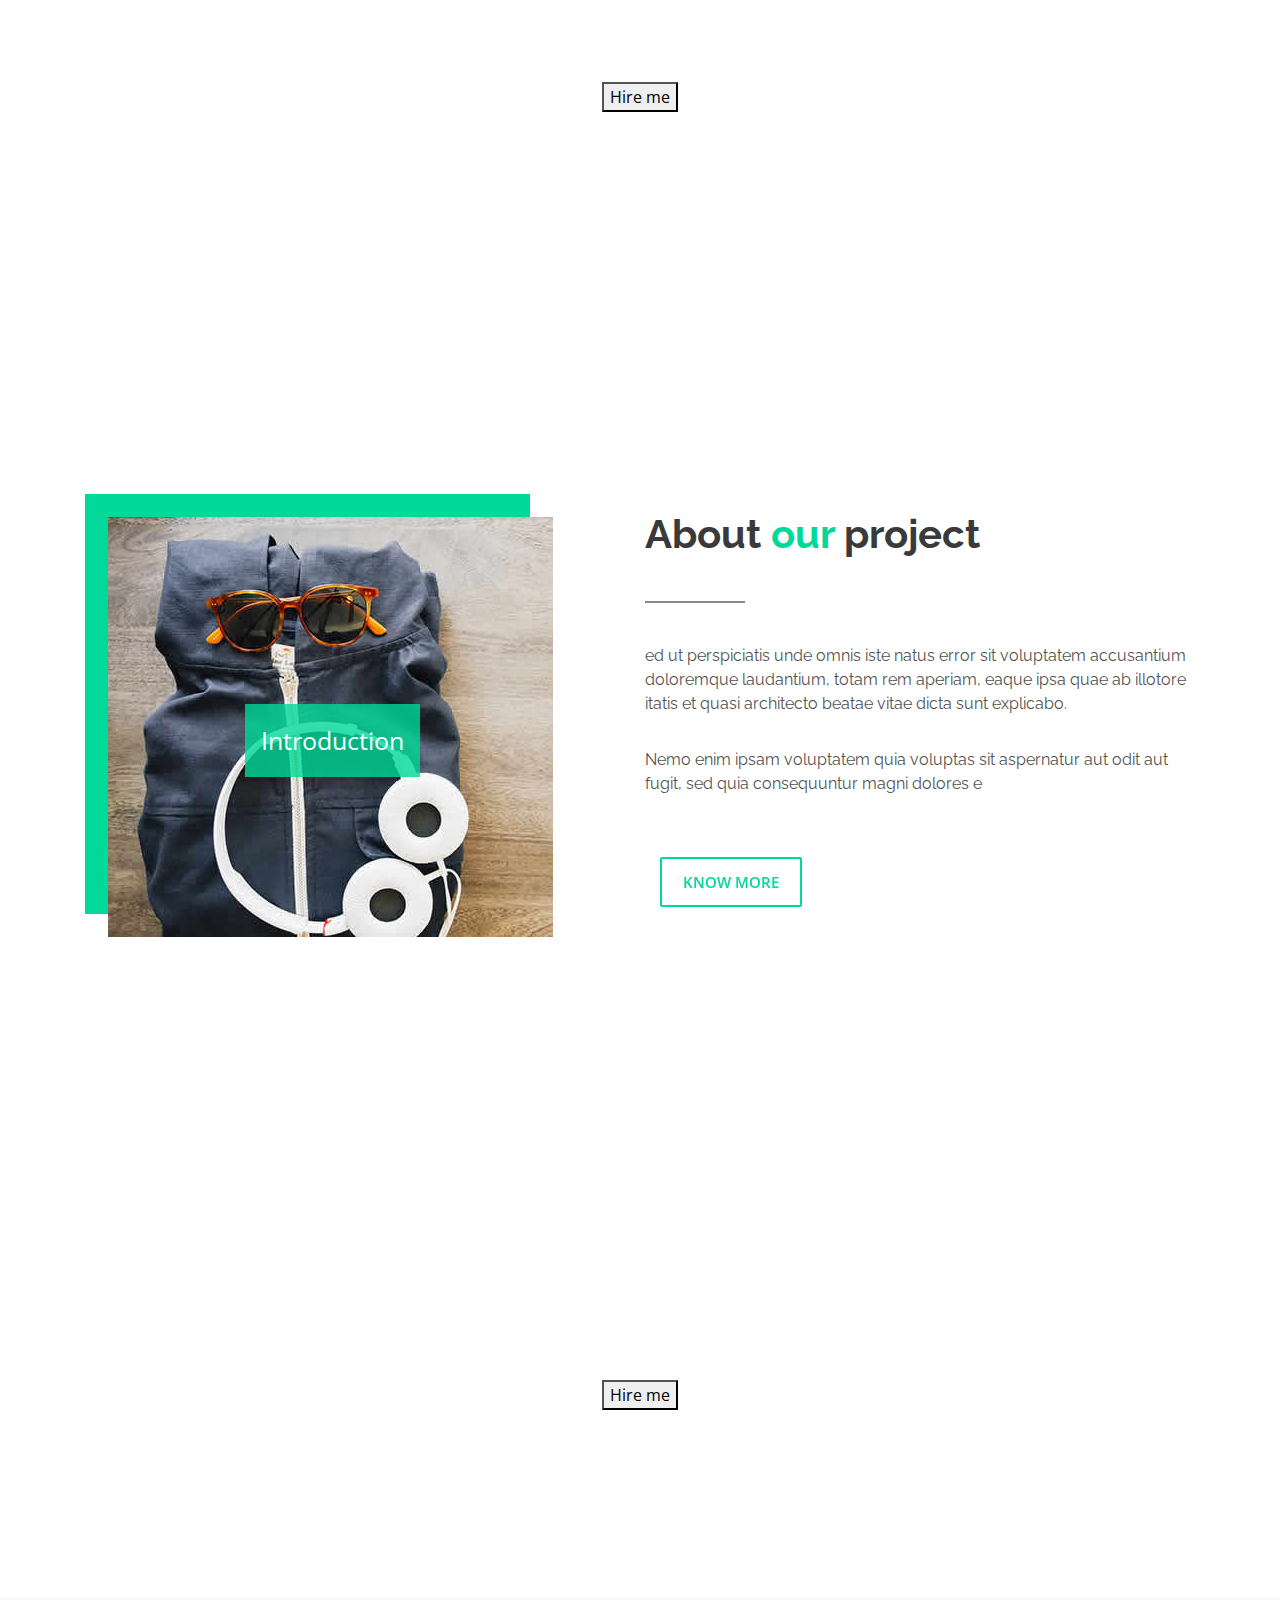
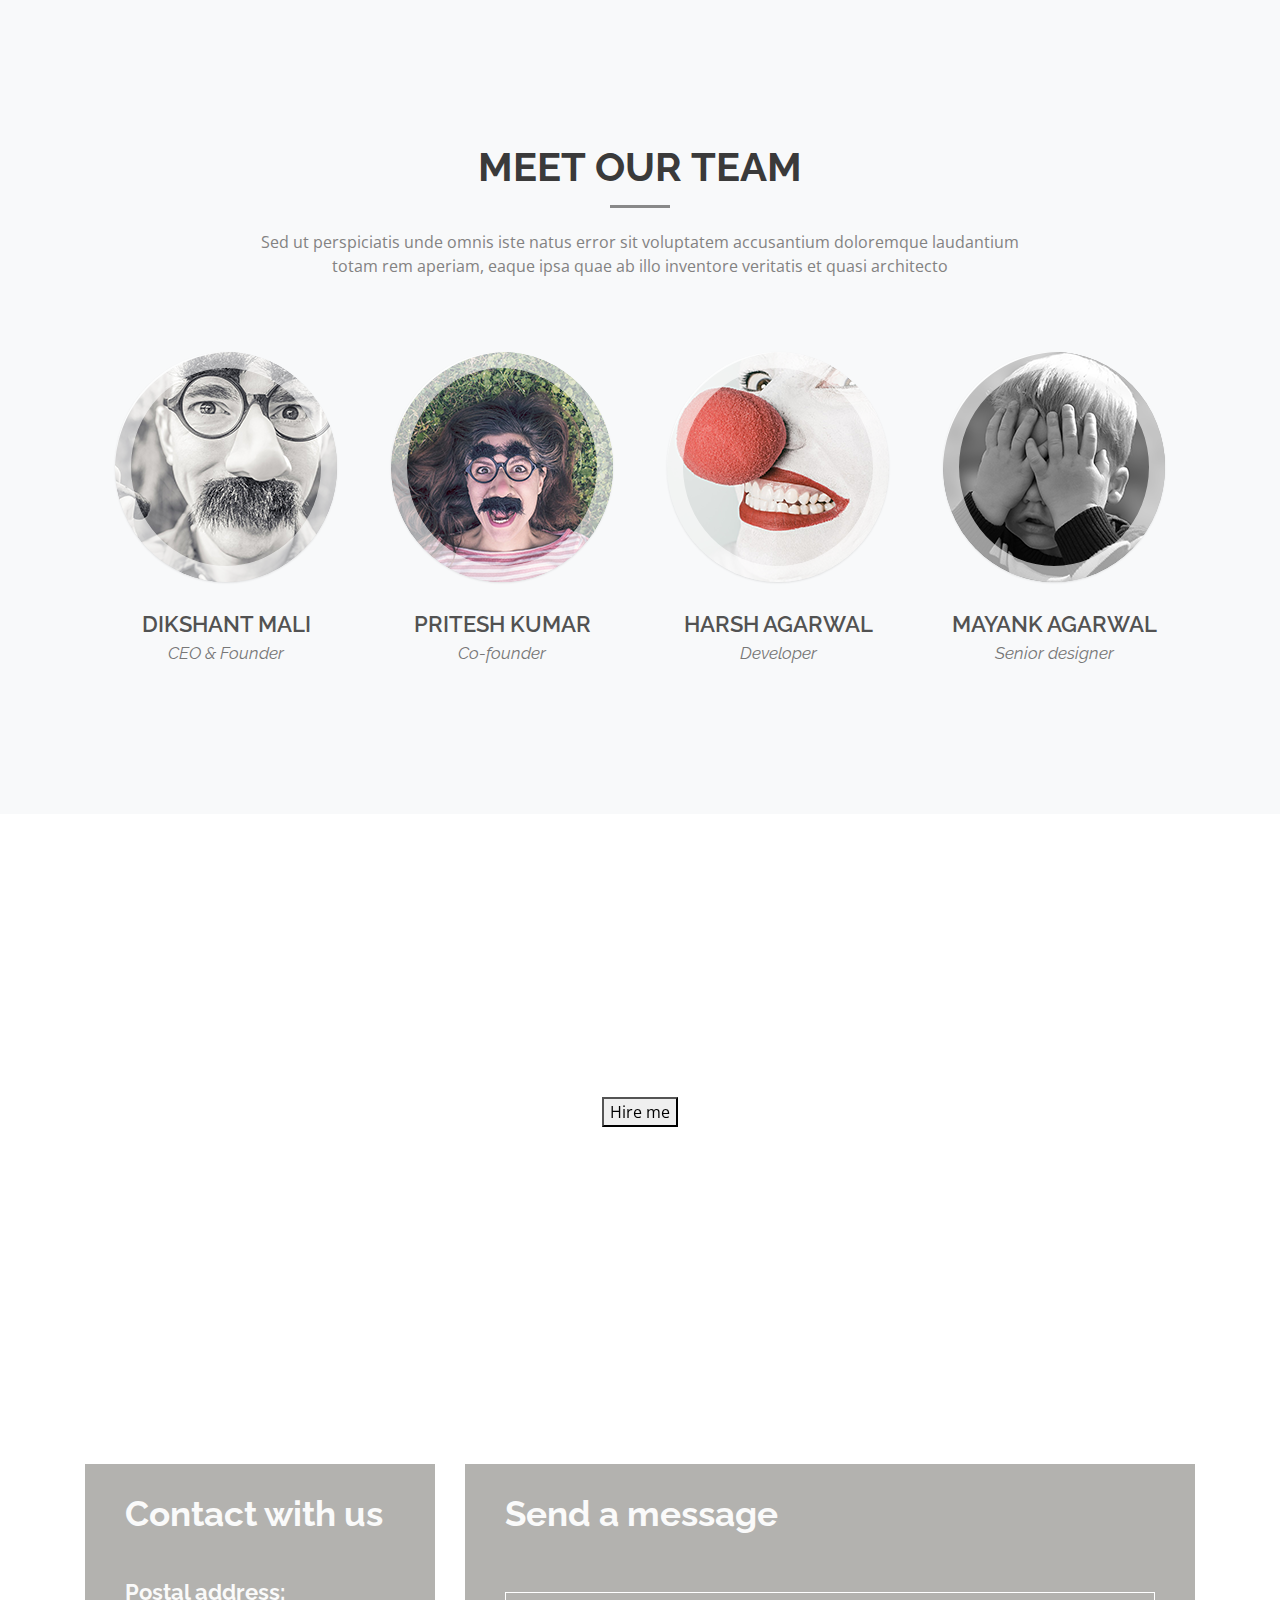
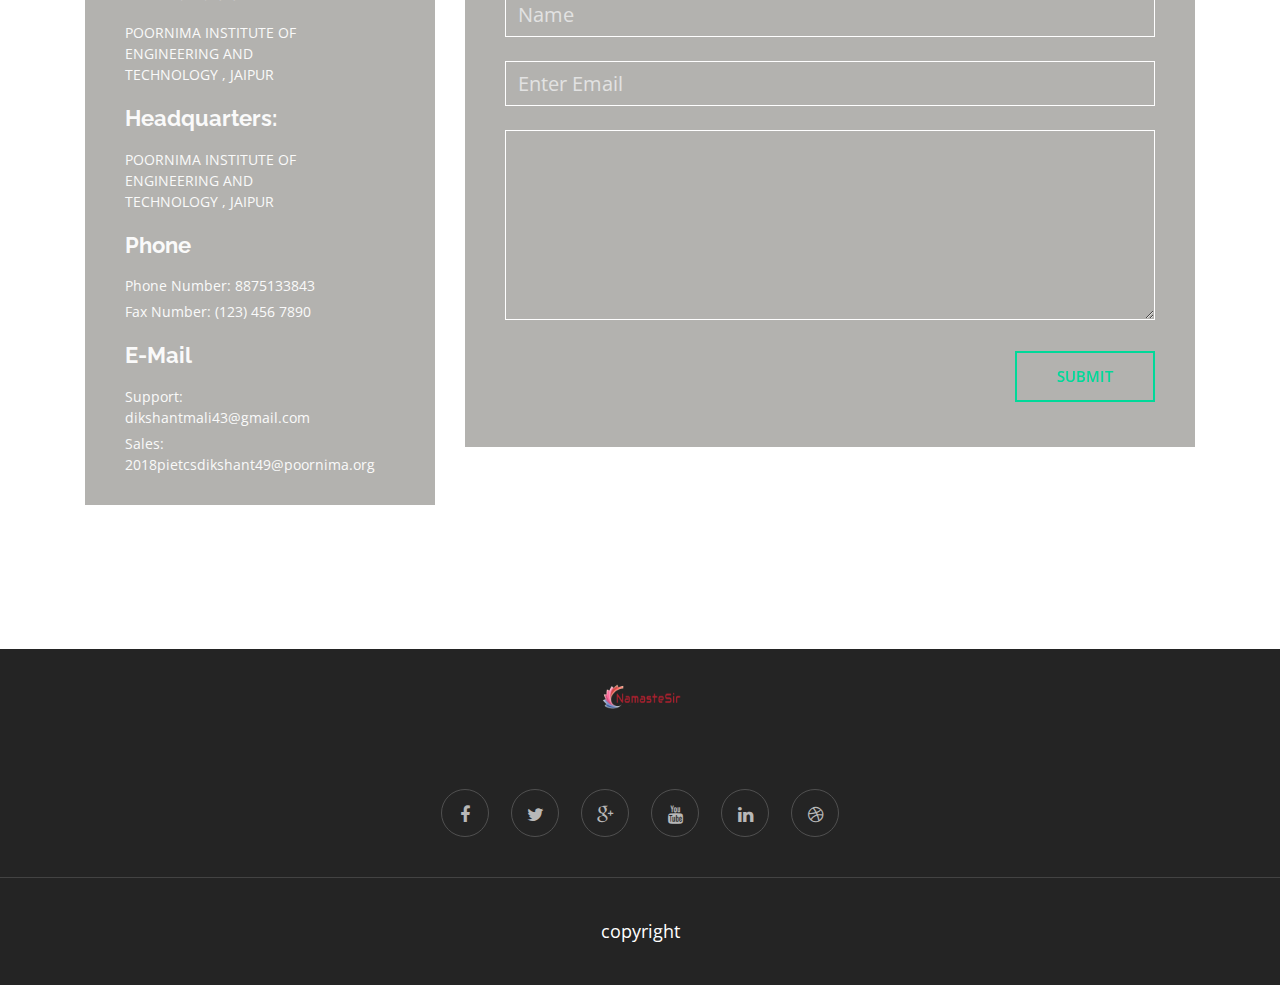
==== commit 0a7883b9: "done" ====
--- a/index.html
+++ b/index.html
@@ -5,7 +5,6 @@
 
     <meta charset="utf-8">
     <meta content="width=device-width, initial-scale=1" name="viewport" />
-    <meta name="viewport" content="width=device-width, initial-scale=1, shrink-to-fit=no">
     <meta name="description" content="">
     <meta name="author" content="">
 
@@ -45,6 +44,7 @@
     <!---------- NAVBAR -------->
     <nav class="navbar navbar-expand-lg fixed-top  bg-light navbar-top">
         <div class="container">
+       
             <a class="navbar-brand js-scroll-trigger" href="#homepage">
                 <img src="image/logo.png" width="100" height="30" class="d-inline-block align-top" alt="">
                 Namaste Sir
@@ -60,8 +60,9 @@
 
         </div>
     </nav>
-    <nav class="navbar fixed-top navbar-expand-md navbar-bottom">
-        <div class="container">
+    <nav class="navbar navbar-expand-md fixed-top  navbar-bottom">
+        <div class="container">
+         <div class="collapse navbar-collapse" id="collapsibleNavbar">
             <ul class="navbar-nav ml-auto w-100 justify-content-center ">
                 <li class="nav-item">
                     <a class="nav-link js-scroll-trigger" href="#wwd">How To</a>
@@ -80,6 +81,7 @@
                     <a class="nav-link js-scroll-trigger" href="#feedback">Feedback</a>
                 </li>
             </ul>
+            </div>
         </div>
     </nav>
 
@@ -87,16 +89,16 @@
     <section id="homepage">
         <div id="wrapper1" class="bg-primary text-white" style="background-image: url(); background-position: center left bottom">
             <div class="container text-center">
-                <h1>Welcome to Your Dream World</h1>
+                <h1 style="font-weight: 1000;"><bold>Welcome to Your Dream World</bold></h1>
                 <p class="lead">A online job assistant ready to fullfill your desire</p>
             </div>
         </div>
-        <div id="wrapper2" class="container text-center">
-            <div class="row ">
-
-                <div class="col-md-3">
-                    <a href="#">
-                        <div class="card c-field border-info mx-sm-2 p-6">
+        <div id="wrapper2" class="container-fluid bg-light text-center">
+            <div class="container">
+                
+                <div class="row">
+                    <a href="#" class="col-md-3">
+                        <div class="c-field mx-sm-2 p-6">
                             <div class="text-success text-center mt-3">
                                 <img src="image/talent.png" width="50" height="50" class="img-responsive d-inline-block align-top"
                                     alt="" />
@@ -104,10 +106,8 @@
                             </div>
                         </div>
                     </a>
-                </div>
-                <div class="col-md-3">
-                    <a href="#">
-                        <div class="card c-field border-info mx-sm-2 p-6">
+                    <a href="#" class="col-md-3">
+                        <div class="c-field mx-sm-2 p-6">
                             <div class="text-success text-center mt-3">
                                 <img src="image/passion.png" width="50" height="50" class="img-responsive d-inline-block align-top"
                                     alt="" />
@@ -116,10 +116,8 @@
 
                         </div>
                     </a>
-                </div>
-                <div class="col-md-3">
-                    <a href="#">
-                        <div class="card c-field border-info mx-sm-2 p-6">
+                    <a href="#" class="col-md-3">
+                        <div class="c-field mx-sm-2 p-6">
                             <div class="text-success text-center mt-3">
                                 <img src="image/product.png" width="50" height="50" class="img-responsive d-inline-block align-top"
                                     alt="" />
@@ -128,11 +126,8 @@
 
                         </div>
                     </a>
-                </div>
-                <div class="col-md-3">
-                    <a href="#">
-                        <div class="card c-field border-info mx-sm-2 p-6">
-
+                    <a href="#" class="col-md-3">
+                        <div class="c-field mx-sm-2 p-6">
                             <div class="text-success text-center mt-3">
                                 <img src="image/freelancer.png" width="50" height="50" class="img-responsive d-inline-block align-top"
                                     alt="" />
@@ -146,7 +141,7 @@
     </section>
 
     <!---------- WHAT WE DO ------>
-    <section id="wwd" class="section bg-light">
+    <section id="wwd" class="section">
         <div class="container">
             <div class="row">
                 <div class="title-area">
@@ -191,11 +186,18 @@
                 </div>
             </div>
     </section>
-    <section class="parallax1"></section>
+    <section class="parallax1 section text-center text-white">
+    <div class="hero-text">
+    <h1 class="parallax_tagline align-middle">NOW ARTIST NEVER BE ALONE</h1>
+    <p>And I'm a Photographer</p>
+    <button>Hire me</button>
+  </div>
+        
+    </section>
 
 
     <!---------- SEVICES --------->
-    <section id="services" class="section">
+    <section id="services" class="section  bg-light">
         <div class="container">
             <div class="row">
                 <div class="title-area">
@@ -267,7 +269,14 @@
             </div>
         </div>
     </section>
-    <section class="parallax2"></section>
+    <section class="parallax2 section text-center text-white">
+    <div class="hero-text">
+    <h1 class="parallax_tagline">WORKER WORK ALL AROUND THE CITY</h1>
+    <p>And I'm a Photographer</p>
+    <button>Hire me</button>
+  </div>
+           
+        </section>
 
 
     <!---------- ABOUT US -------->
@@ -307,11 +316,18 @@
             </div>
         </div>
     </section>
-    <section class="parallax4"></section>
+    <section class="parallax3 section text-center text-white">
+      <div class="hero-text">
+      <h1 class="parallax_tagline">DRIVER NEVER SIT QUIT</h1>
+    <p>And I'm a Photographer</p>
+    <button>Hire me</button>
+  </div>
+          
+        </section>
 
 
     <!---------- GALLERY -------->
-    <section id="gallery" class="section bg-light">
+    <section id="gallery" class="section  bg-light">
         <div class="container">
             <div class="row">
                 <div class="col-md-12">
@@ -398,29 +414,91 @@
             </div>
         </div>
     </section>
-    <section class="parallax3"></section>
-
+    <section class="parallax4 section text-center text-white">
+        <div class="hero-text">
+     <h1 class="parallax_tagline">YOU BE ENTREPRENEUR GET CONNECT WITH US</h1>
+    <p>And I'm a Photographer</p>
+    <button>Hire me</button>
+  </div>
+          
+          
+        </section>
 
     <!---------- FEEDBACK --------->
-    <section id="feedback" class="section bg-light">
+    <section id="feedback" class="section">
         <div class="container">
             <div class="row">
-                <div class="col-lg-8 mx-auto">
-                    <h2>feedback</h2>
-
-                </div>
+                    <div class="col-md-4 col-sm-6 col-xs-12">
+                            <div class="contact-left wow fadeInLeft">
+                              <h2>Contact with us</h2>
+                              <address class="single-address">
+                                <h4>Postal address:</h4>
+                                <p>POORNIMA INSTITUTE OF ENGINEERING AND TECHNOLOGY , JAIPUR </p>
+                              </address>
+                               <address class="single-address">
+                                <h4>Headquarters:</h4>
+                                <p>POORNIMA INSTITUTE OF ENGINEERING AND TECHNOLOGY , JAIPUR</p>
+                              </address>
+                               <address class="single-address">
+                                <h4>Phone</h4>
+                                <p>Phone Number: 8875133843</p>
+                                <p>Fax Number: (123) 456 7890</p>
+                              </address>
+                               <address class="single-address">
+                                <h4>E-Mail</h4>
+                                <p>Support: dikshantmali43@gmail.com</p>
+                                <p>Sales: 2018pietcsdikshant49@poornima.org</p>
+                              </address>
+                            </div>
+                          </div>
+                          <div class="col-md-8 col-sm-6 col-xs-12">
+                            <div class="contact-right wow fadeInRight">
+                              <h2>Send a message</h2>
+                              <form action="" class="contact-form">
+                                <div class="form-group">                
+                                  <input type="text" class="form-control" placeholder="Name">
+                                </div>
+                                <div class="form-group">                
+                                  <input type="email" class="form-control" placeholder="Enter Email">
+                                </div>              
+                                <div class="form-group">
+                                  <textarea class="form-control"></textarea>
+                                </div>
+                                <button type="submit" data-text="SUBMIT" class="button button-default"><span>SUBMIT</span></button>
+                              </form>
+                            </div>
+                          </div>
+                  
             </div>
         </div>
     </section>
 
 
     <!---------- FOOTER ---------->
-    <footer class="py-5 bg-dark">
-        <div class="container">
-            <p class="m-0 text-center text-white">Copyright &copy; Your Website 2019</p>
-        </div>
-        <!-- /.container -->
-    </footer>
+    <footer id="footer">
+            <div class="footer-top">
+              <div class="container">
+                <div class="row">
+                  <div class="col-md-12">
+                    <div class="footer-top-area">             
+                        <a class="footer-logo" href="#"><img src="image/logo.png" width="100" height="100" alt="Logo"></a>              
+                      <div class="footer-social">
+                        <a class="facebook" href="#"><span class="fa fa-facebook"></span></a>
+                        <a class="twitter" href="#"><span class="fa fa-twitter"></span></a>
+                        <a class="google-plus" href="#"><span class="fa fa-google-plus"></span></a>
+                        <a class="youtube" href="#"><span class="fa fa-youtube"></span></a>
+                        <a class="linkedin" href="#"><span class="fa fa-linkedin"></span></a>
+                        <a class="dribbble" href="#"><span class="fa fa-dribbble"></span></a>
+                      </div>
+                    </div>
+                  </div>
+                </div>
+              </div>
+            </div>
+            <div class="footer-bottom">
+              <p>copyright</p>
+            </div>
+          </footer>
 
 
     <!-- Bootstrap core JavaScript -->
@@ -435,4 +513,4 @@
 
 </body>
 
-</html>+</html>
--- a/css/index.css
+++ b/css/index.css
@@ -19,6 +19,11 @@
   margin-left: 2%;
   margin-right: 2%;
 }
+@media only screen and (max-width: 600px) {
+  .navbar-bottom {
+  display=none;
+  }
+  }
 
 
 /*--------------------*/
@@ -44,11 +49,17 @@
   text-decoration: none;
 }
 
-#homepage #wrapper2 .card:hover {
-  background-color: cadetblue;
-  color: white;
+#homepage #wrapper2 .c-field:hover h1{
+  transition-duration: 1s;
+  font-size: 30px;
+  color: black;
 }
-
+#homepage #wrapper2 .c-field:hover img{
+  transition-duration: 1s;
+  width: 100px;
+  height: 100px;
+ 
+}
 @media only screen and (max-width: 600px) {
   #homepage {
     height: 1040px;
@@ -62,7 +73,7 @@
 
   #homepage #wrapper2 {
     padding-bottom: 25px;
-    height: 450px;
+    height: 650px;
   }
 
   #homepage #wrapper2 .c-field {
@@ -74,4 +85,4 @@
 /*--- WHAT WE DO SECTION ---*/
 .section {
   padding: 150px 0;
-}+}
--- a/css/parallax.css
+++ b/css/parallax.css
@@ -1,32 +1,68 @@
-.parallax1{
-        background-image: url(../image/pi1.jpg);
-        height: 300px;
-        background-attachment: fixed;
-        background-position: center;
-        background-repeat: no-repeat;
-        background-size: cover;
+.parallax1 {
+    background-image:linear-gradient(rgba(0, 0, 0, 0.5), rgba(0, 0, 0, 0.5)),  url(../image/artist.jpg);
+    height: 500px;
+    background-attachment: fixed;
+    background-position: center;
+    background-repeat: no-repeat;
+    background-size: cover;
+}
+
+.parallax2 {
+    background-image: linear-gradient(rgba(0, 0, 0, 0.5), rgba(0, 0, 0, 0.5)),  url(../image/welder.jpg);
+    height: 500px;
+    background-attachment: fixed;
+    background-position: center;
+    background-repeat: no-repeat;
+    background-size: cover;
+}
+
+.parallax3 {
+    background-image: linear-gradient(rgba(0, 0, 0, 0.5), rgba(0, 0, 0, 0.5)),  url(../image/driver.jpg);
+    height: 500px;
+    background-attachment: fixed;
+    background-position: center;
+    background-repeat: no-repeat;
+    background-size: cover;
+}
+
+.parallax4 {
+    background-image: linear-gradient(rgba(0, 0, 0, 0.5), rgba(0, 0, 0, 0.5)), url(../image/freelance.jpg);
+    height: 500px;
+    background-attachment: fixed;
+    background-position: center;
+    background-repeat: no-repeat;
+    background-size: cover;
+}
+
+
+.parallax_tagline {
+    font-weight: bold;
+}
+
+.hero-text {
+  text-align: center;
+  position: relative;
+  top: 50%;
+  left: 50%;
+  transform: translate(-50%, -50%);
+  color: white;
+}
+
+@media only screen and (max-width: 600px) {
+    .parallax_tagline {
+        font-size: 20px;
+        font-weight: bold;
+    }
+    .parallax1{
+    height:250px;
     }
     .parallax2{
-        background-image: url(../image/pi2.jpg);
-        height: 300px;
-        background-attachment: fixed;
-        background-position: center;
-        background-repeat: no-repeat;
-        background-size: cover;
+    height:250px;
     }
     .parallax3{
-        background-image: url(../image/pi3.jpg);
-        height: 300px;
-        background-attachment: fixed;
-        background-position: center;
-        background-repeat: no-repeat;
-        background-size: cover;
+    height:250px;
     }
     .parallax4{
-        background-image: url(../image/pi4.jpg);
-        height: 300px;
-        background-attachment: fixed;
-        background-position: center;
-        background-repeat: no-repeat;
-        background-size: cover;
-    }+    height:250px;
+    }
+}
--- a/css/module.css
+++ b/css/module.css
@@ -301,12 +301,6 @@
 /* TEAM */
 /*--------------------*/
 
-#team{
-	display: inline;
-	padding: 70px 0px;
-	float: left;
-	width: 100%;
-}
 .team-area {
 	display: inline;
 	float: left;
@@ -351,18 +345,18 @@
 }
 
 .team-img-1 { 
-	background-image: url(assets/images/team-member1.png);
+	background-image: url(../assets/images/team-member1.png);
 }
 
 .team-img-2 { 
-	background-image: url(assets/images/team-member2.png);
+	background-image: url(../assets/images/team-member2.png);
 }
 
 .team-img-3 { 
-	background-image: url(assets/images/team-member3.png);
+	background-image: url(../assets/images/team-member3.png);
 }
 .team-img-4 { 
-	background-image: url(assets/images/team-member4.png);
+	background-image: url(../assets/images/team-member4.png);
 }
 .team-info {
 	position: absolute;
@@ -1104,7 +1098,7 @@
 /*--------------------*/
 
 #contact {
-	background-image: url("assets/images/contact-bg.jpg");
+	background-image: url("../assets/images/contact-bg.jpg");
 	background-position: center center;
 	background-repeat: no-repeat;
 	background-size: 100% 100%;
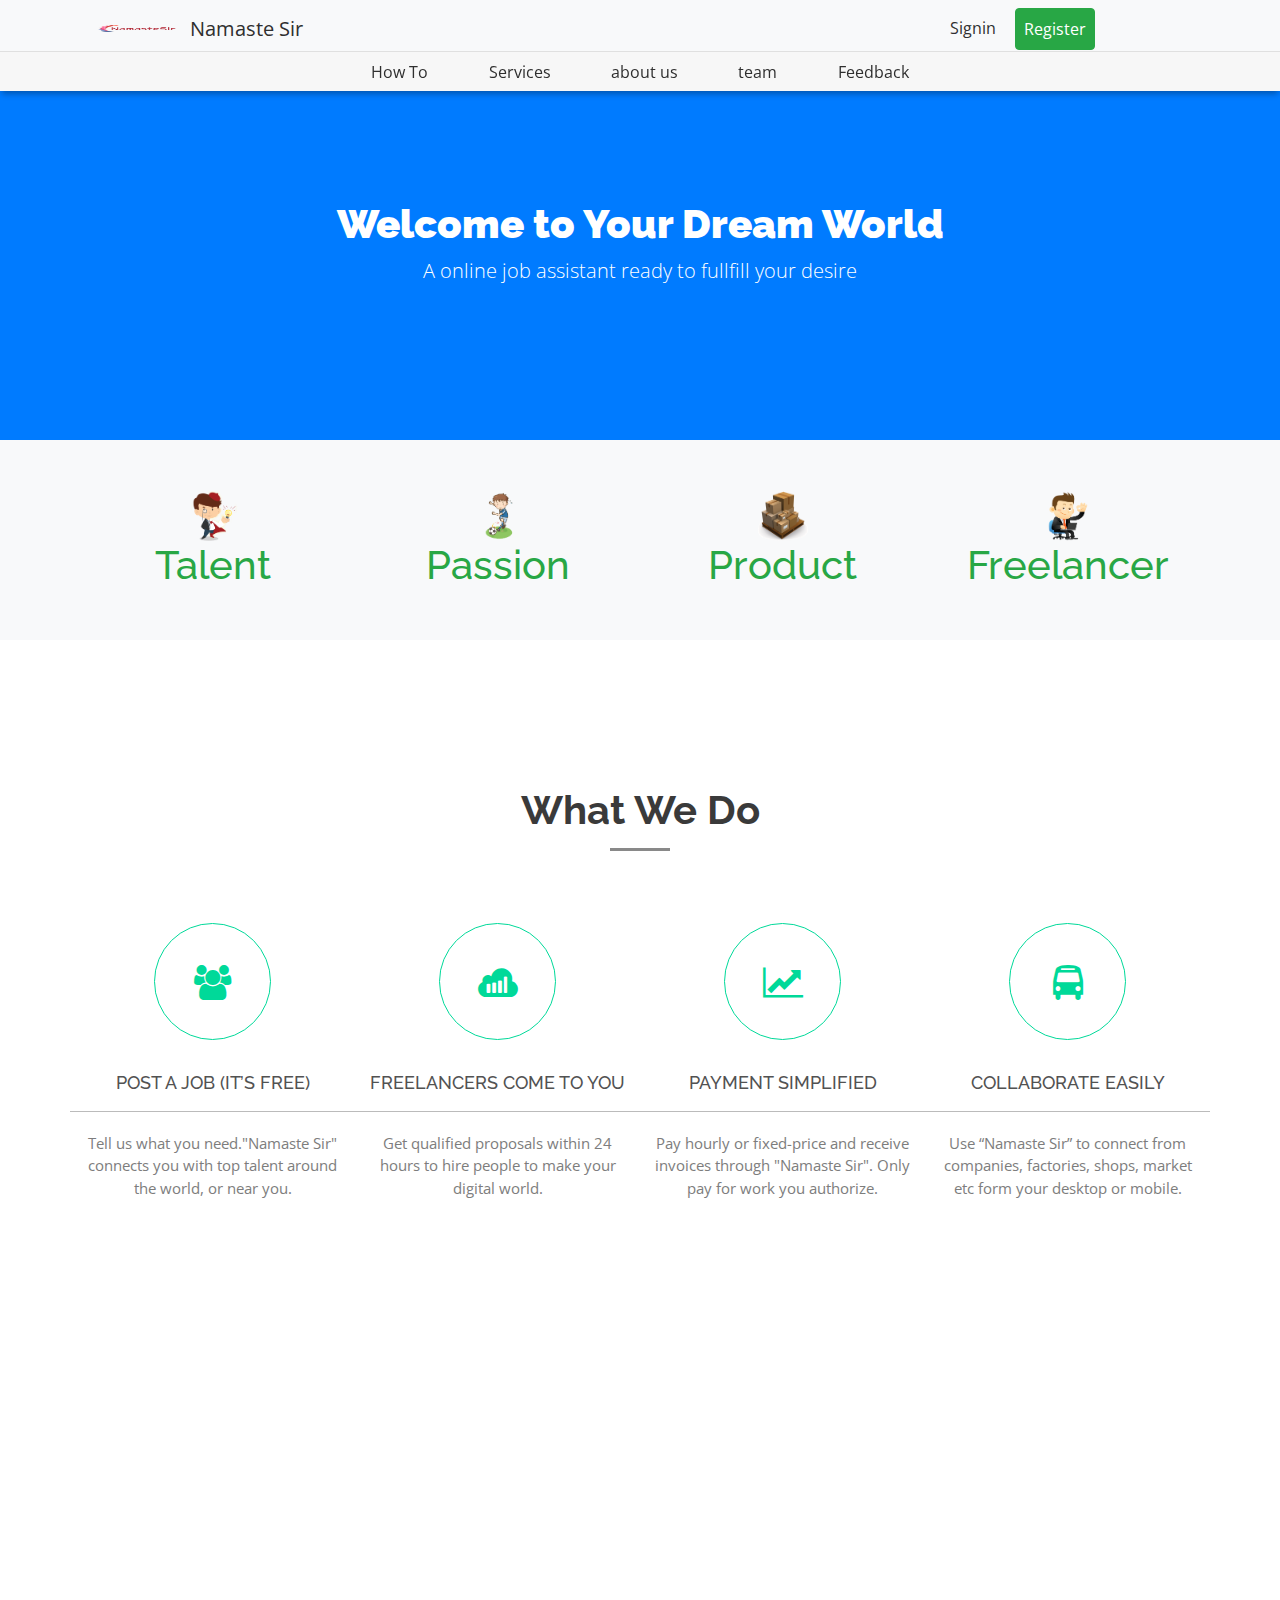
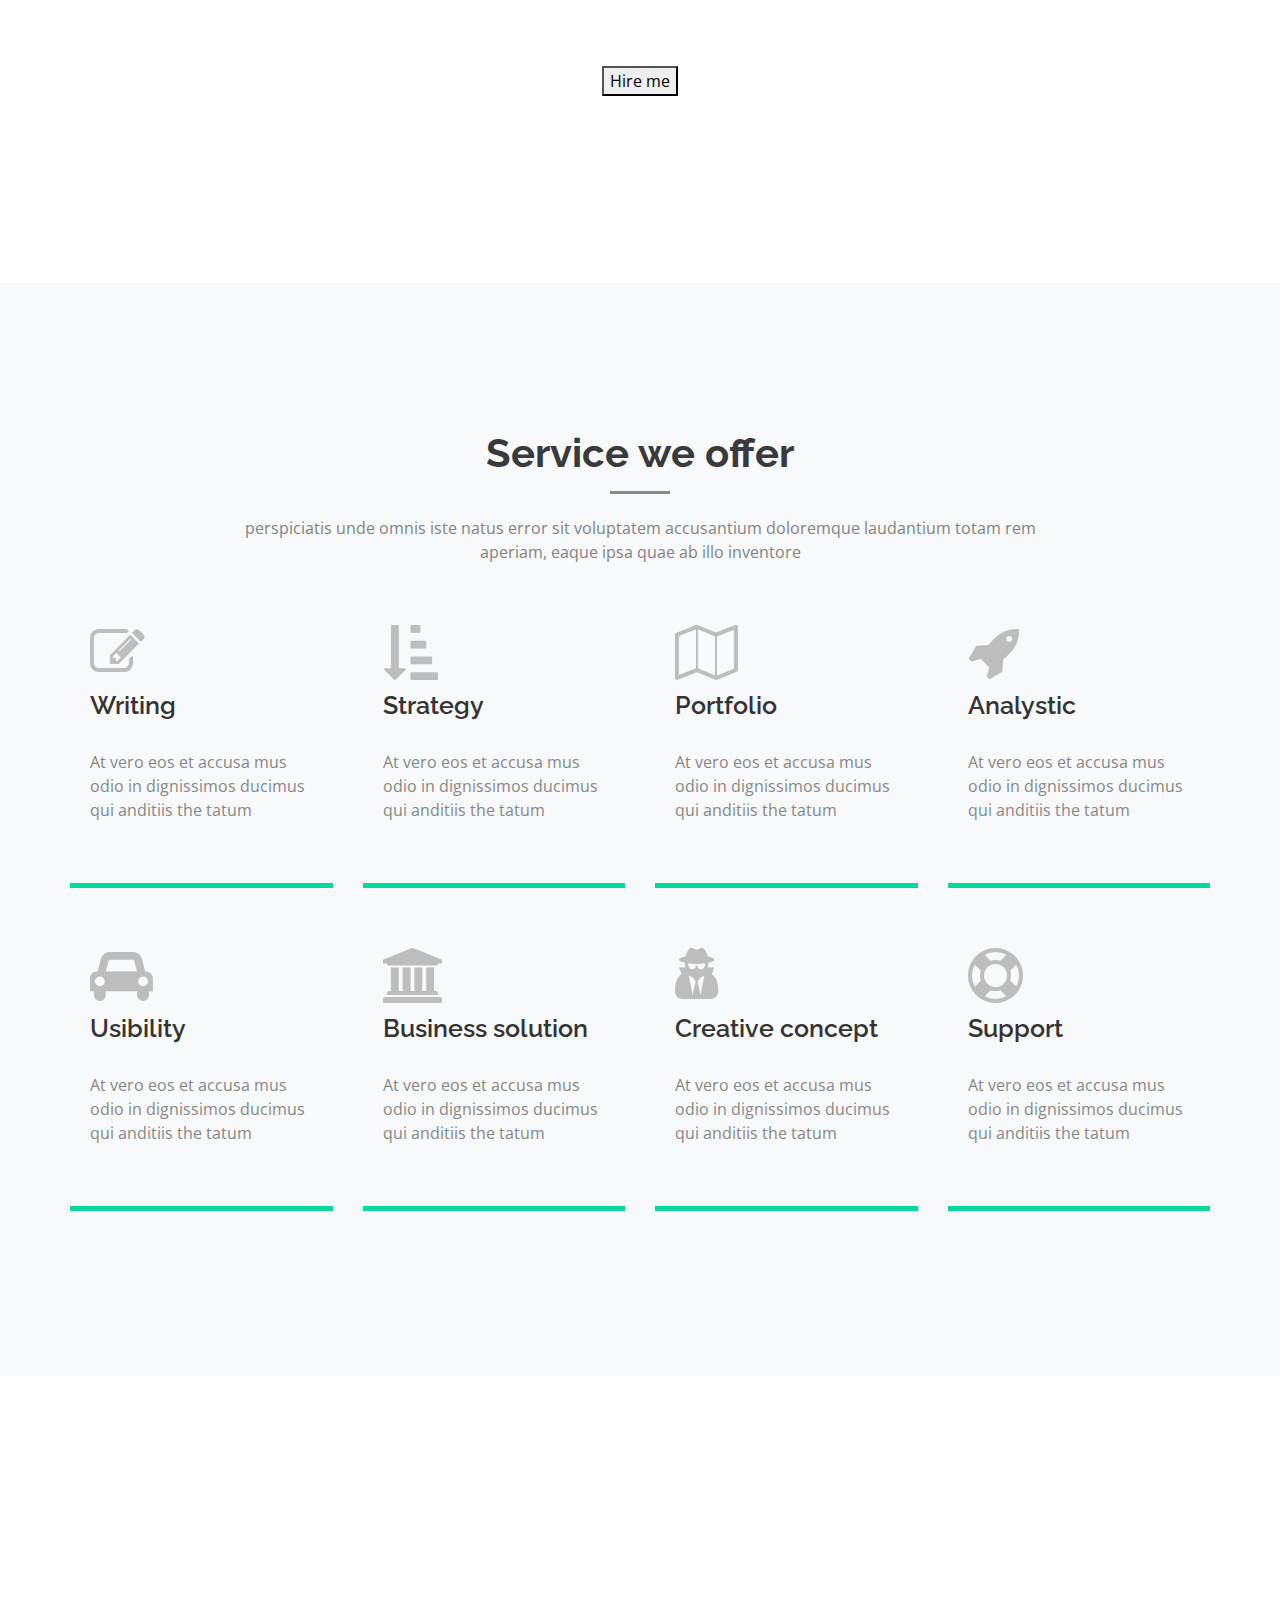
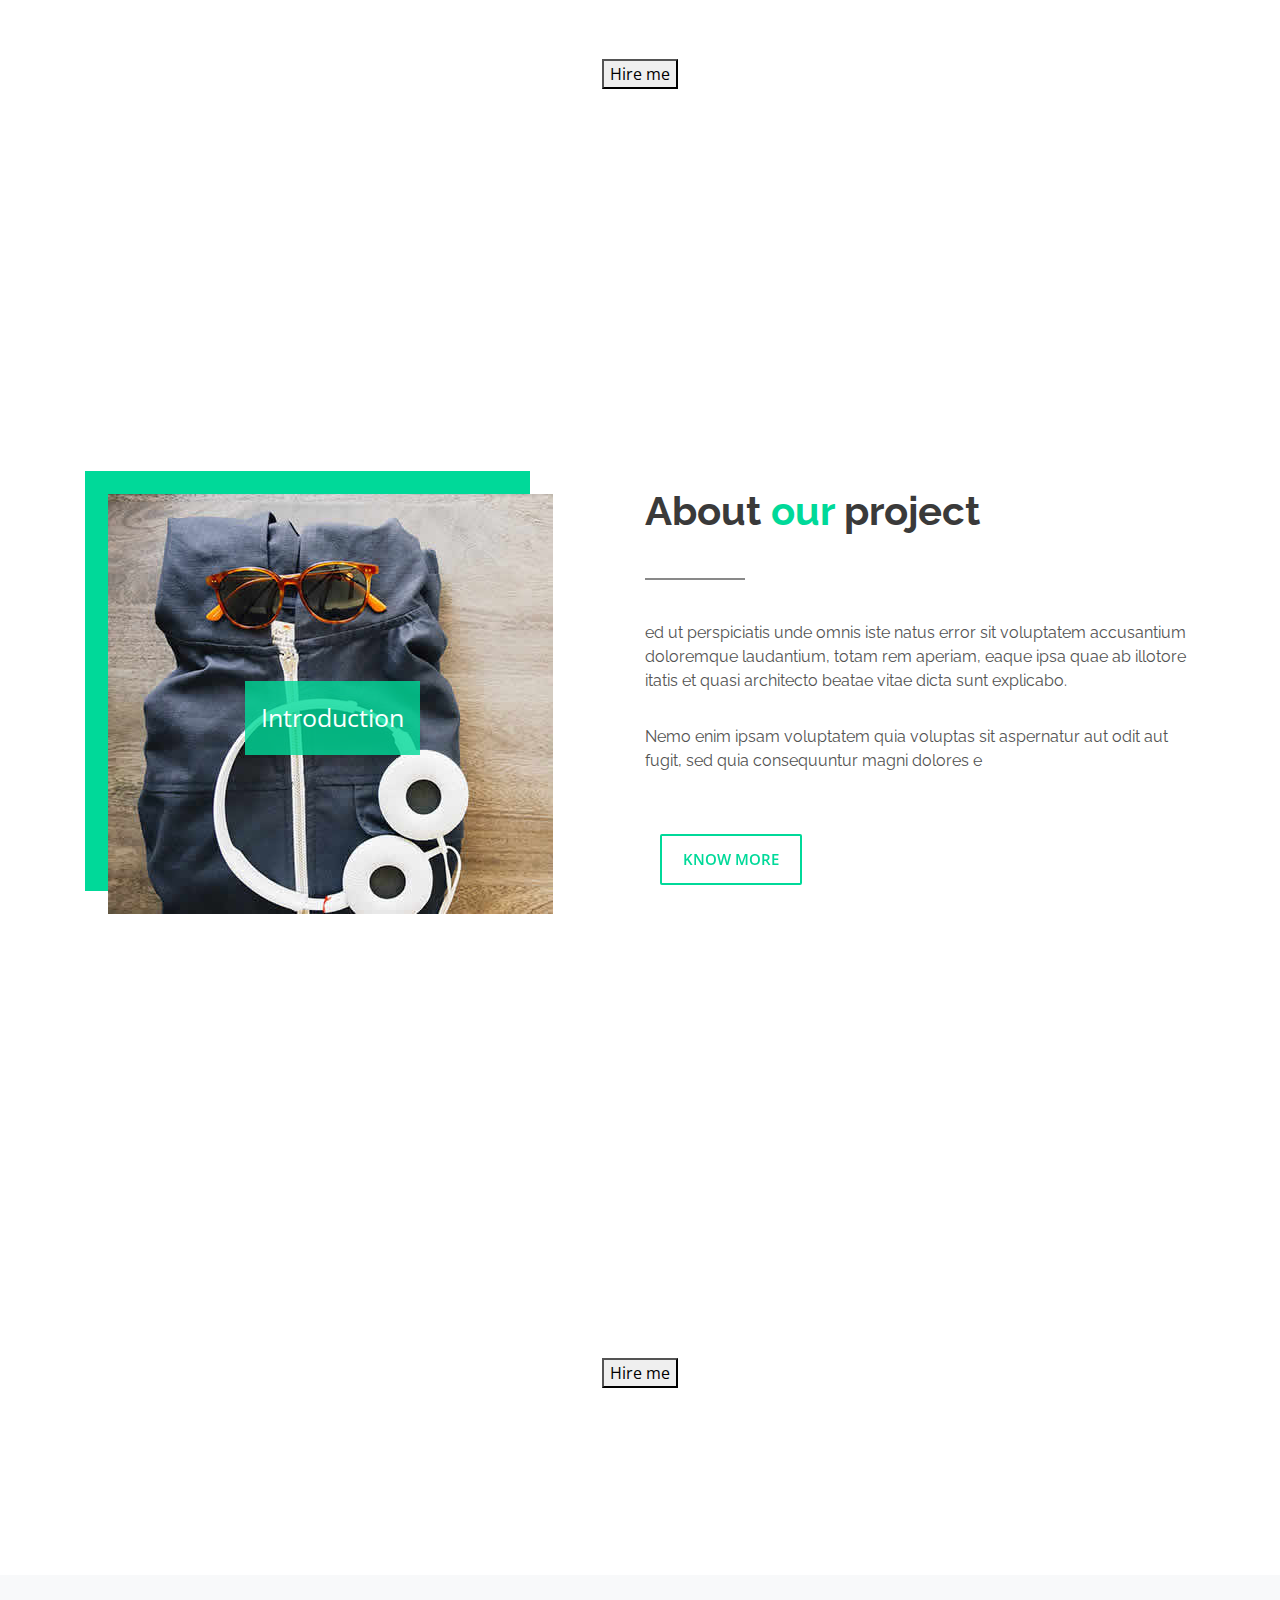
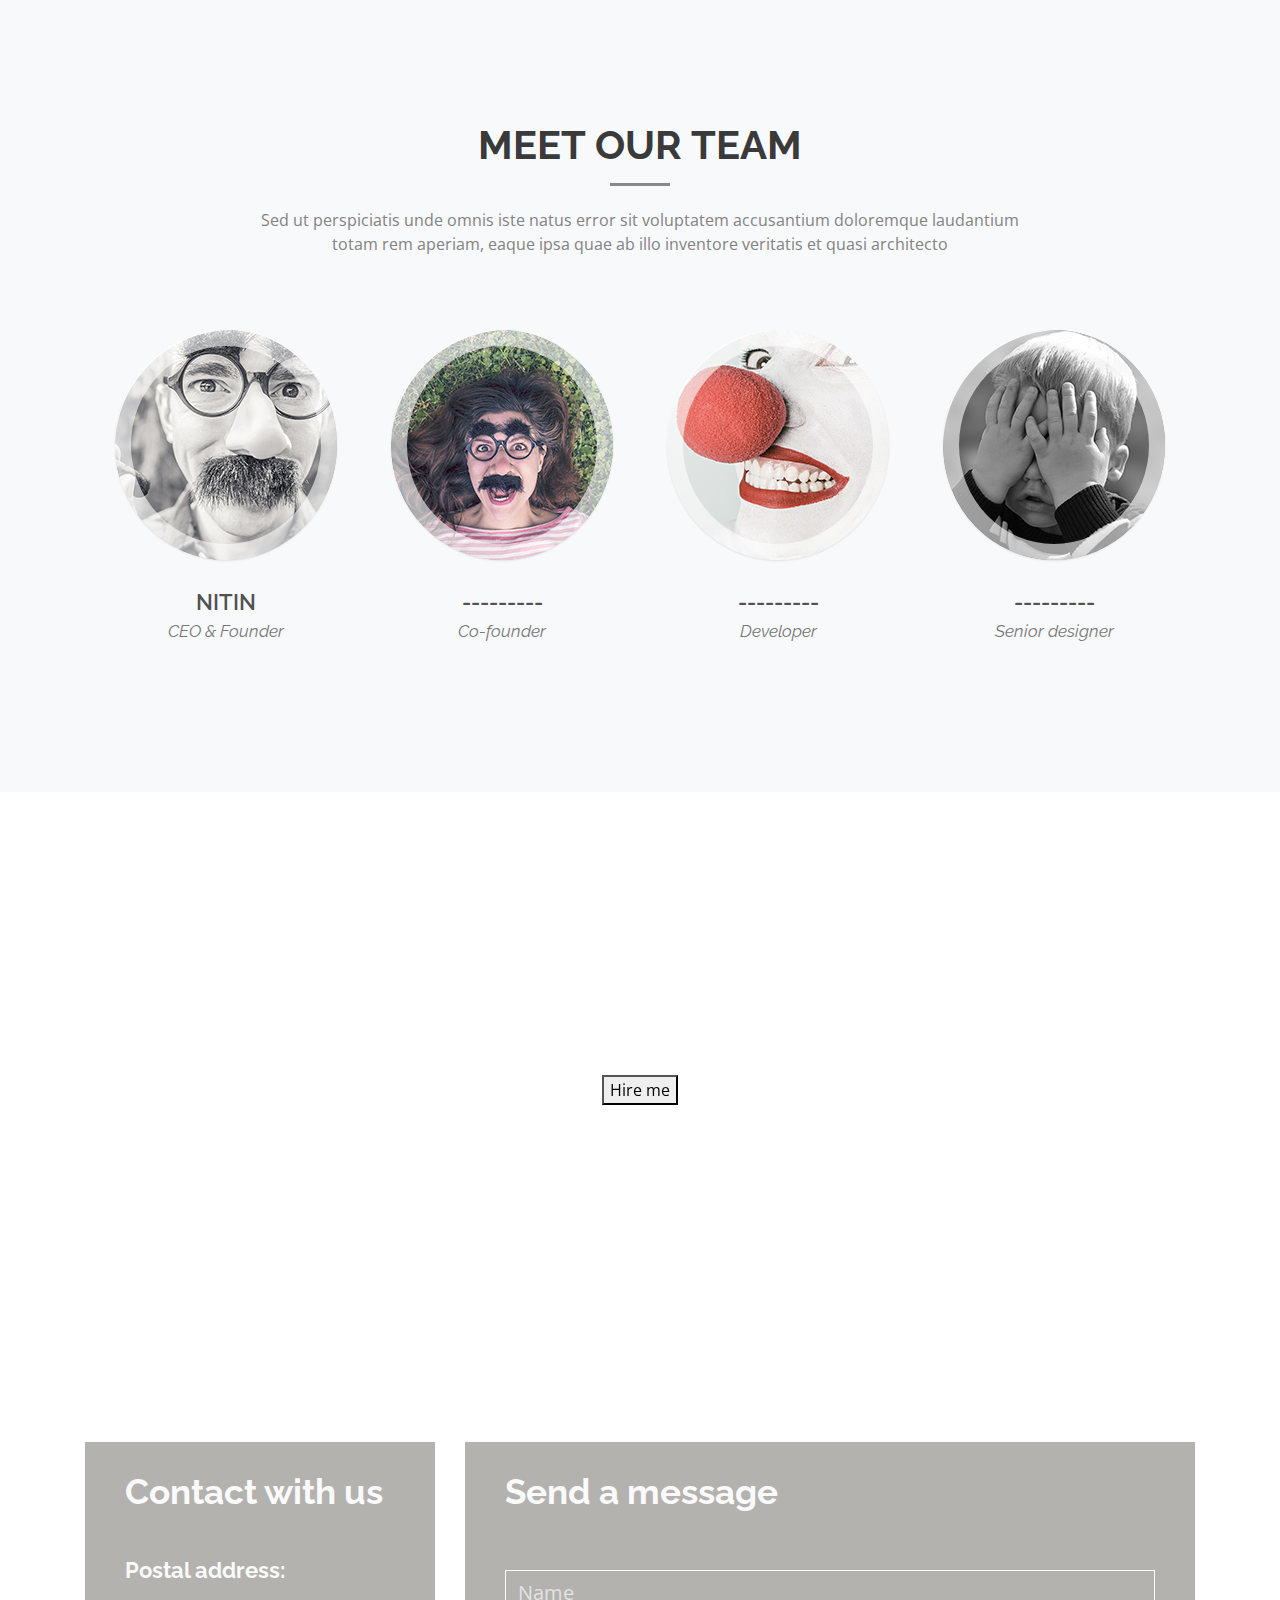
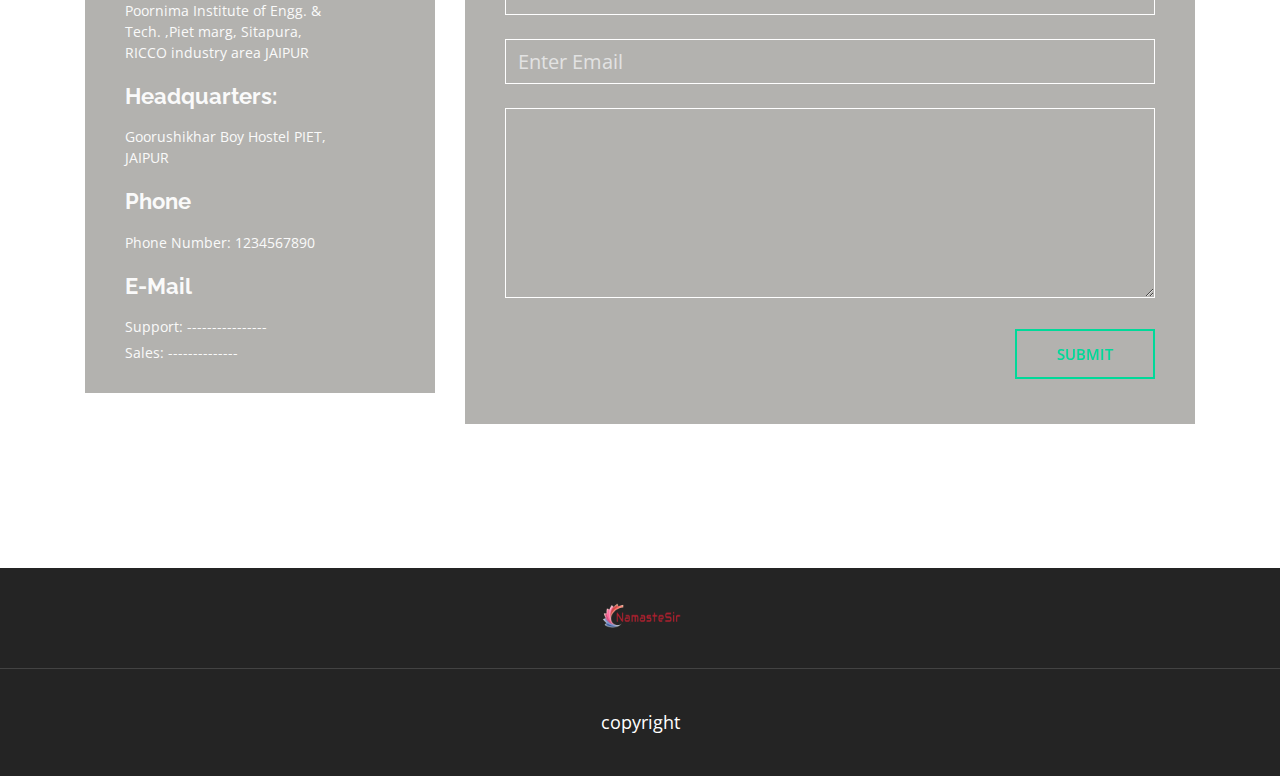
==== commit b1f8c8b3: "Update index.html" ====
--- a/index.html
+++ b/index.html
@@ -154,7 +154,7 @@
                             <div class="single-wc-content wow fadeInUp">
                                 <span class="fa fa-users wc-icon"></span>
                                 <h4 class="wc-tittle">Post a job (it’s free)</h4>
-                                <p>Tell us what you need. Upwork connects you with top talent around the world, or near
+                                <p>Tell us what you need."Namaste Sir" connects you with top talent around the world, or near
                                     you.</p>
                             </div>
                         </li>
@@ -162,15 +162,14 @@
                             <div class="single-wc-content wow fadeInUp">
                                 <span class="fa fa-sellsy wc-icon"></span>
                                 <h4 class="wc-tittle">Freelancers come to you</h4>
-                                <p>Get qualified proposals within 24 hours. Compare bids, reviews, and prior work.
-                                    Interview and hire.</p>
+                                <p>Get qualified proposals within 24 hours to hire people to make your digital world.</p>
                             </div>
                         </li>
                         <li>
                             <div class="single-wc-content wow fadeInUp">
                                 <span class="fa fa-line-chart wc-icon"></span>
                                 <h4 class="wc-tittle">Payment simplified</h4>
-                                <p>Pay hourly or fixed-price and receive invoices through Upwork. Only pay for work you
+                                <p>Pay hourly or fixed-price and receive invoices through "Namaste Sir". Only pay for work you
                                     authorize.</p>
                             </div>
                         </li>
@@ -178,8 +177,7 @@
                             <div class="single-wc-content wow fadeInUp">
                                 <span class="fa fa-bus wc-icon"></span>
                                 <h4 class="wc-tittle">Collaborate easily</h4>
-                                <p>Use Upwork to chat or video call, share files, and track project milestones from
-                                    your desktop or mobile.</p>
+                                <p>Use “Namaste Sir” to connect from companies, factories, shops, market etc form your desktop or mobile.</p>
                             </div>
                         </li>
                     </ul>
@@ -211,7 +209,7 @@
                     <li class="col-md-3 col-sm-6">
                         <div class="single-service wow slideInUp">
                             <span class="fa fa-edit service-icon"></span>
-                            <h4 class="service-title">UX Design</h4>
+                            <h4 class="service-title">Writing</h4>
                             <p>At vero eos et accusa mus odio in dignissimos ducimus qui anditiis the tatum</p>
                         </div>
                     </li>
@@ -225,7 +223,7 @@
                     <li class="col-md-3 col-sm-6">
                         <div class="single-service wow slideInUp">
                             <span class="fa fa-map-o service-icon"></span>
-                            <h4 class="service-title">UI Design</h4>
+                            <h4 class="service-title">Portfolio</h4>
                             <p>At vero eos et accusa mus odio in dignissimos ducimus qui anditiis the tatum</p>
                         </div>
                     </li>
@@ -272,7 +270,7 @@
     <section class="parallax2 section text-center text-white">
     <div class="hero-text">
     <h1 class="parallax_tagline">WORKER WORK ALL AROUND THE CITY</h1>
-    <p>And I'm a Photographer</p>
+    <p>And I'm a Mechanic</p>
     <button>Hire me</button>
   </div>
            
@@ -319,7 +317,7 @@
     <section class="parallax3 section text-center text-white">
       <div class="hero-text">
       <h1 class="parallax_tagline">DRIVER NEVER SIT QUIT</h1>
-    <p>And I'm a Photographer</p>
+    <p>And I'm a Driver</p>
     <button>Hire me</button>
   </div>
           
@@ -354,7 +352,7 @@
                                         </div>
                                     </div>
                                     <div class="team-address">
-                                        <p>DIKSHANT MALI</p>
+                                        <p>NITIN</p>
                                         <span>CEO & Founder</span>
                                     </div>
                                 </li>
@@ -370,7 +368,7 @@
                                         </div>
                                     </div>
                                     <div class="team-address">
-                                        <p>PRITESH KUMAR</p>
+                                        <p>---------</p>
                                         <span>Co-founder</span>
                                     </div>
                                 </li>
@@ -386,7 +384,7 @@
                                         </div>
                                     </div>
                                     <div class="team-address">
-                                        <p>HARSH AGARWAL</p>
+                                        <p>---------</p>
                                         <span>Developer</span>
                                     </div>
                                 </li>
@@ -402,7 +400,7 @@
                                         </div>
                                     </div>
                                     <div class="team-address">
-                                        <p>MAYANK AGARWAL</p>
+                                        <p>---------</p>
                                         <span>Senior designer</span>
                                     </div>
                                 </li>
@@ -417,7 +415,7 @@
     <section class="parallax4 section text-center text-white">
         <div class="hero-text">
      <h1 class="parallax_tagline">YOU BE ENTREPRENEUR GET CONNECT WITH US</h1>
-    <p>And I'm a Photographer</p>
+    <p>And I'm a counselor</p>
     <button>Hire me</button>
   </div>
           
@@ -433,21 +431,20 @@
                               <h2>Contact with us</h2>
                               <address class="single-address">
                                 <h4>Postal address:</h4>
-                                <p>POORNIMA INSTITUTE OF ENGINEERING AND TECHNOLOGY , JAIPUR </p>
+                                <p>Poornima Institute of Engg. & Tech. ,Piet marg, Sitapura, RICCO industry area JAIPUR</p>
                               </address>
                                <address class="single-address">
                                 <h4>Headquarters:</h4>
-                                <p>POORNIMA INSTITUTE OF ENGINEERING AND TECHNOLOGY , JAIPUR</p>
+                                <p>Goorushikhar Boy Hostel PIET, JAIPUR</p>
                               </address>
                                <address class="single-address">
                                 <h4>Phone</h4>
-                                <p>Phone Number: 8875133843</p>
-                                <p>Fax Number: (123) 456 7890</p>
+                                <p>Phone Number: 1234567890</p>
                               </address>
                                <address class="single-address">
                                 <h4>E-Mail</h4>
-                                <p>Support: dikshantmali43@gmail.com</p>
-                                <p>Sales: 2018pietcsdikshant49@poornima.org</p>
+                                <p>Support: ----------------</p>
+                                <p>Sales: --------------</p>
                               </address>
                             </div>
                           </div>
@@ -482,14 +479,7 @@
                   <div class="col-md-12">
                     <div class="footer-top-area">             
                         <a class="footer-logo" href="#"><img src="image/logo.png" width="100" height="100" alt="Logo"></a>              
-                      <div class="footer-social">
-                        <a class="facebook" href="#"><span class="fa fa-facebook"></span></a>
-                        <a class="twitter" href="#"><span class="fa fa-twitter"></span></a>
-                        <a class="google-plus" href="#"><span class="fa fa-google-plus"></span></a>
-                        <a class="youtube" href="#"><span class="fa fa-youtube"></span></a>
-                        <a class="linkedin" href="#"><span class="fa fa-linkedin"></span></a>
-                        <a class="dribbble" href="#"><span class="fa fa-dribbble"></span></a>
-                      </div>
+                      
                     </div>
                   </div>
                 </div>
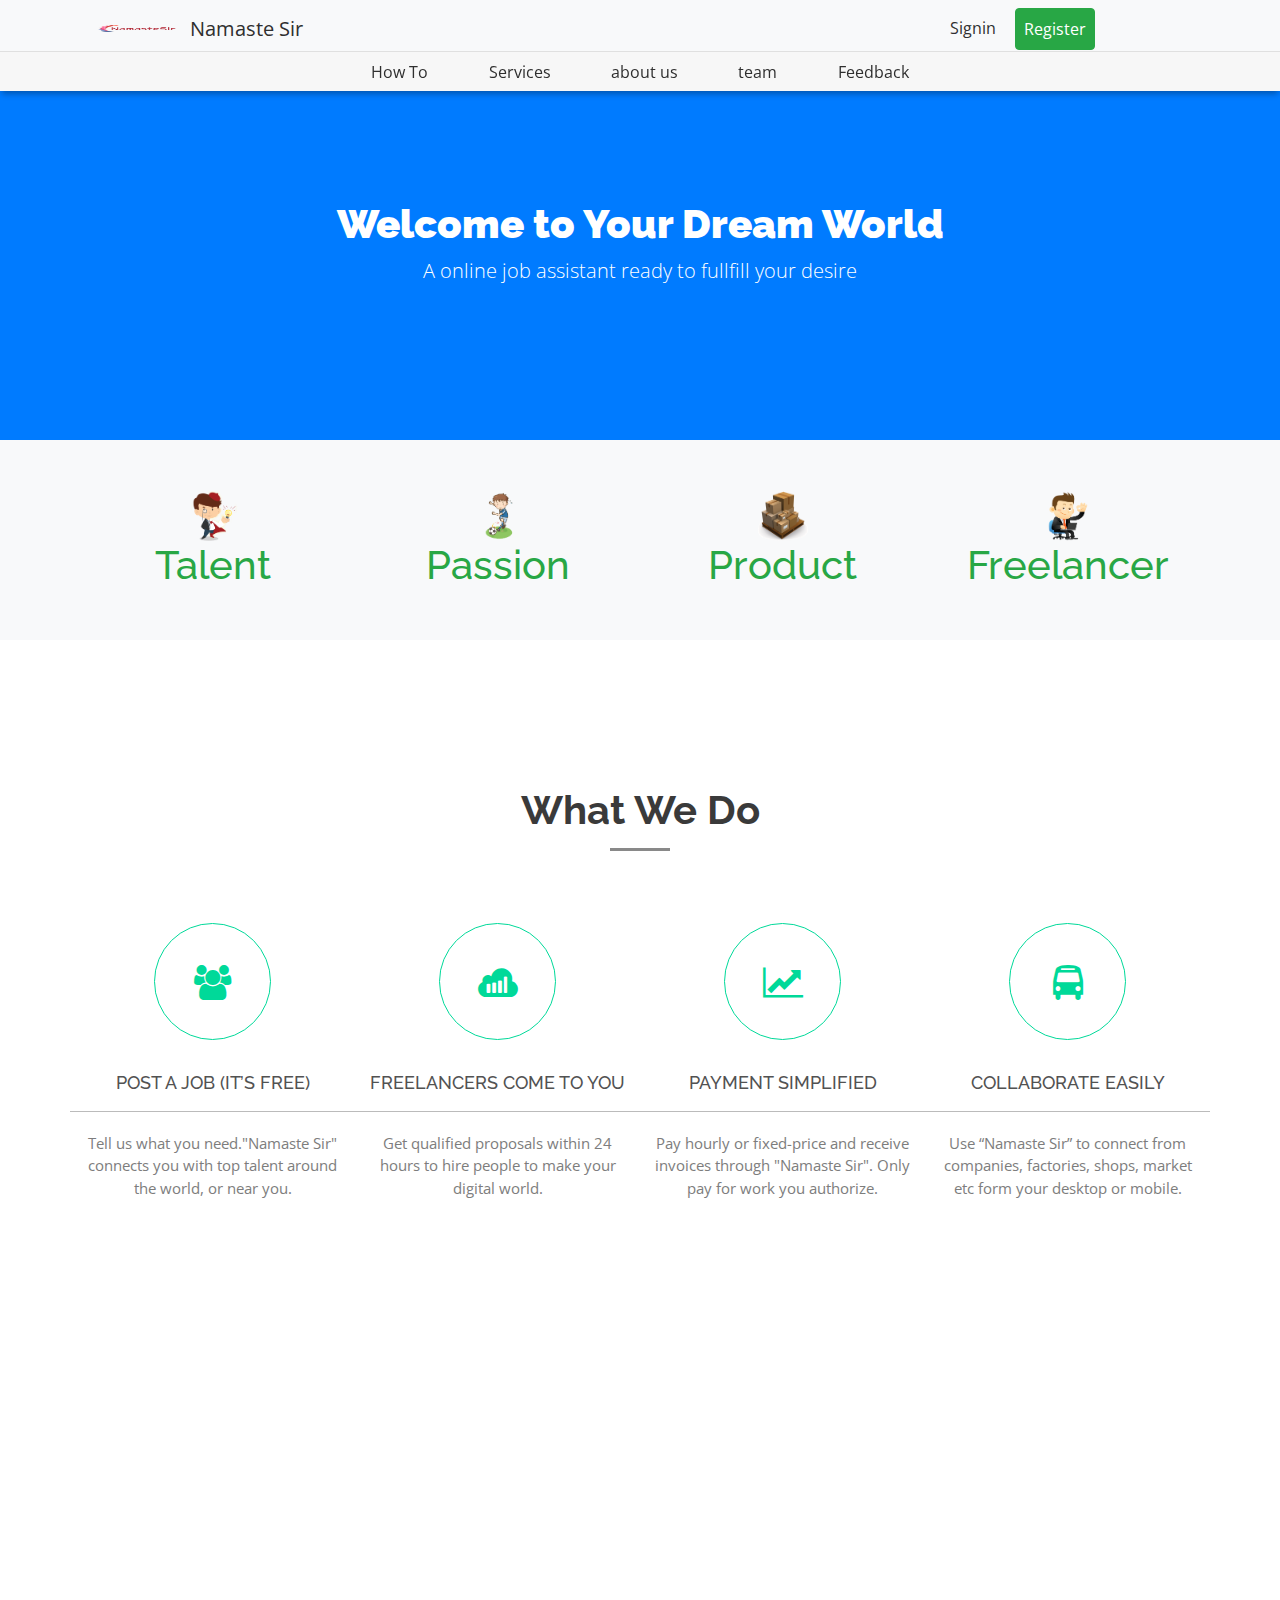
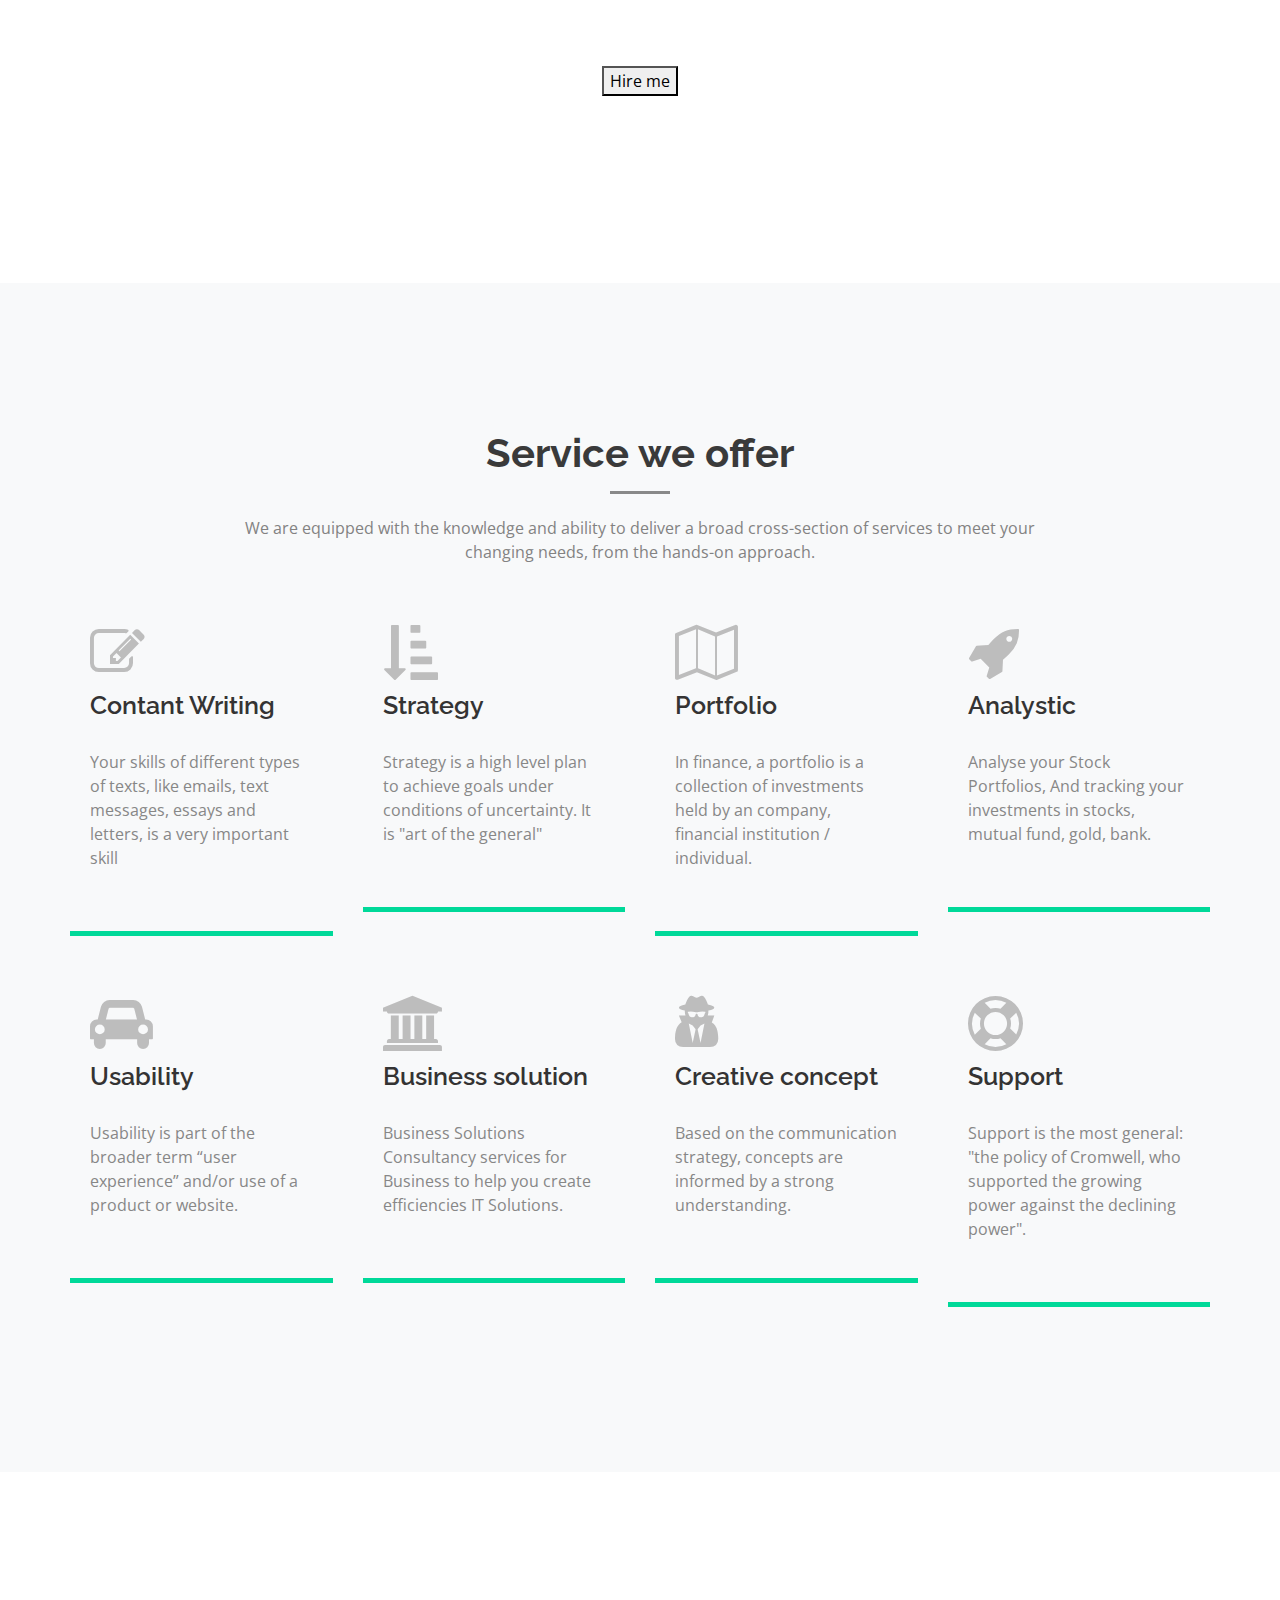
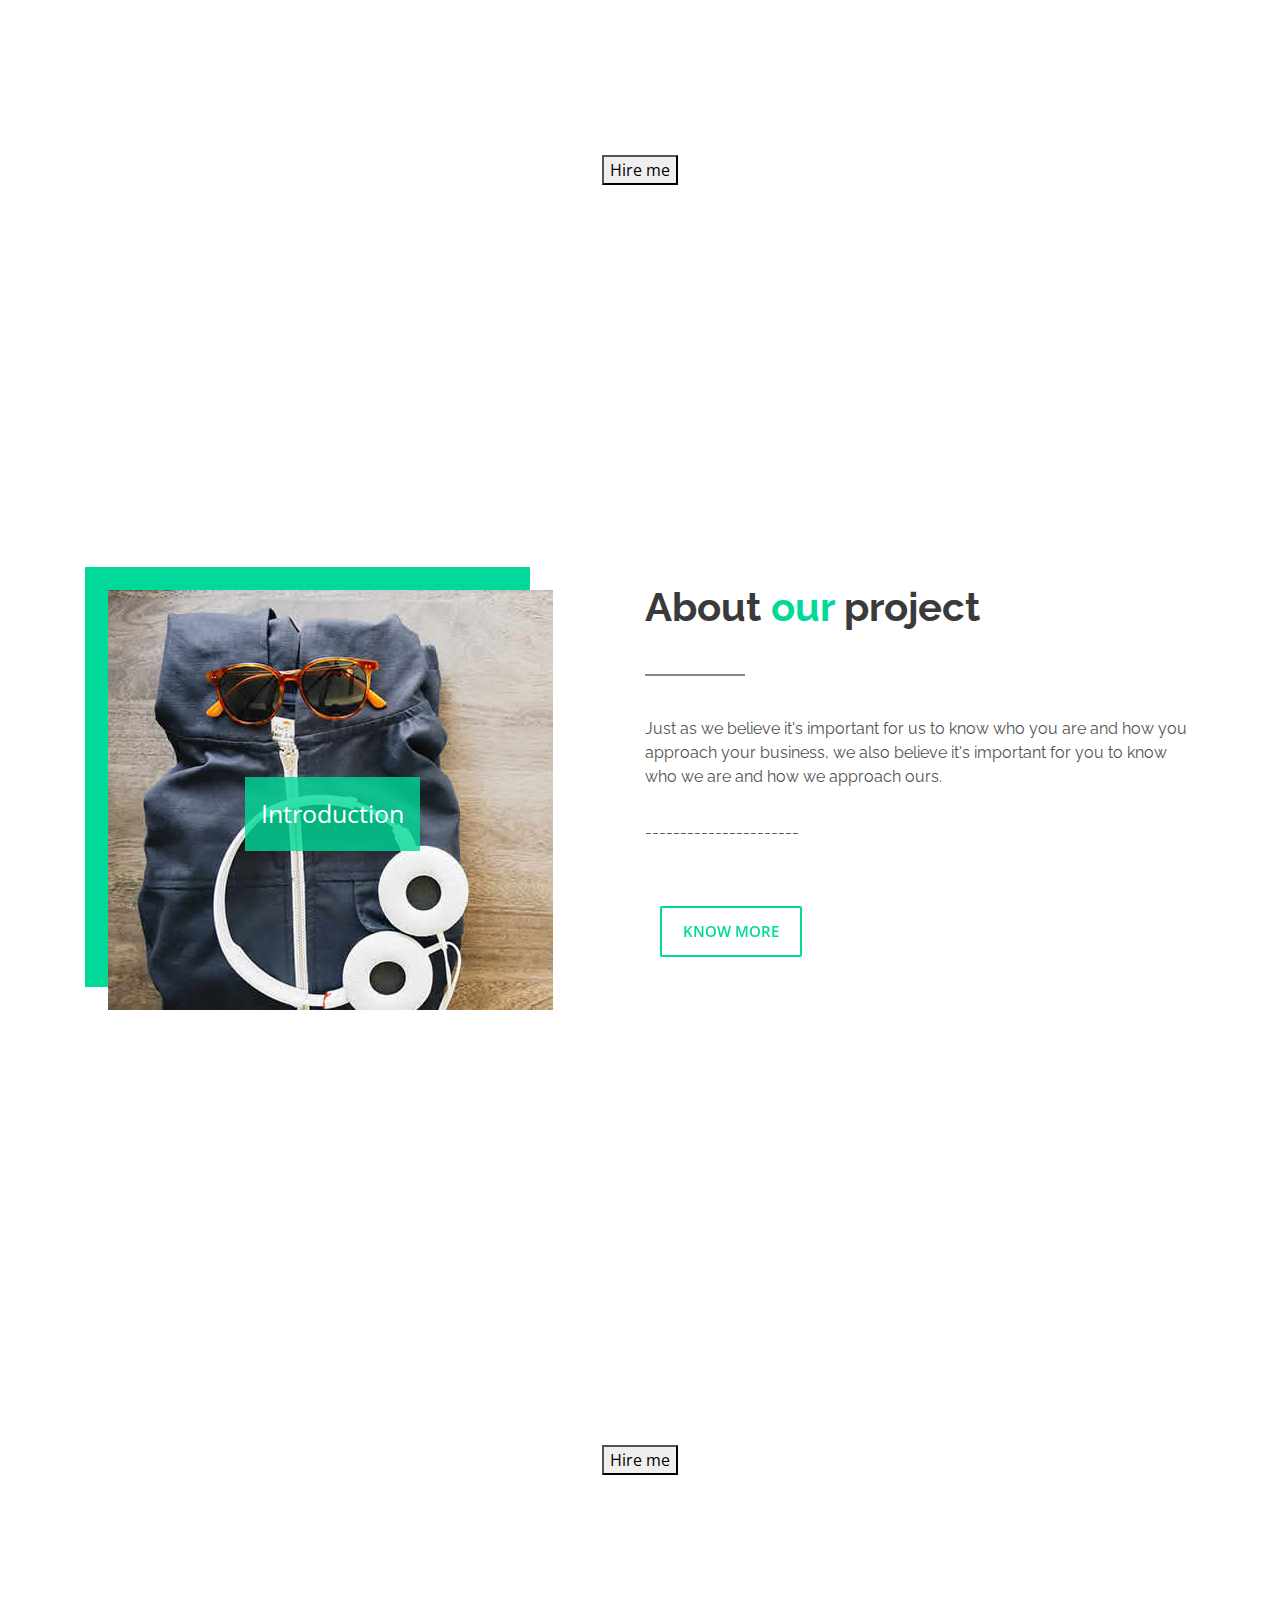
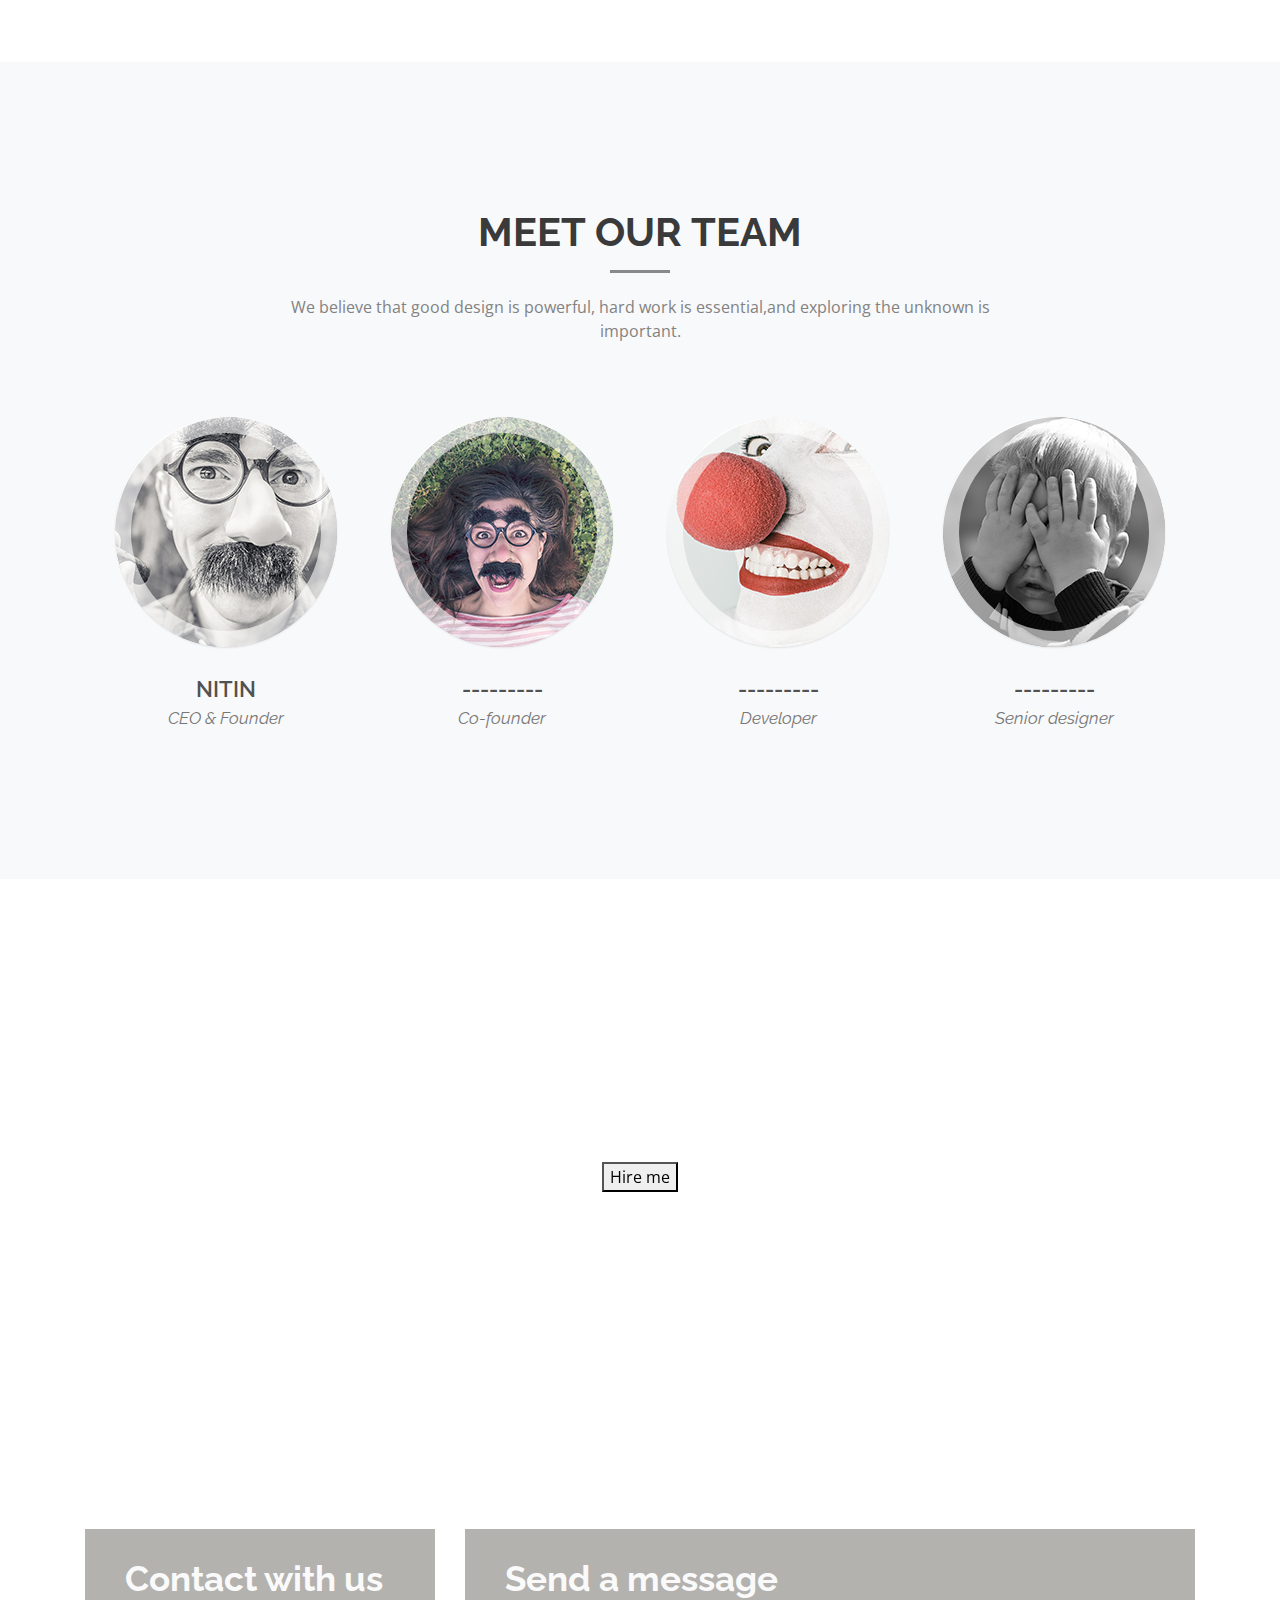
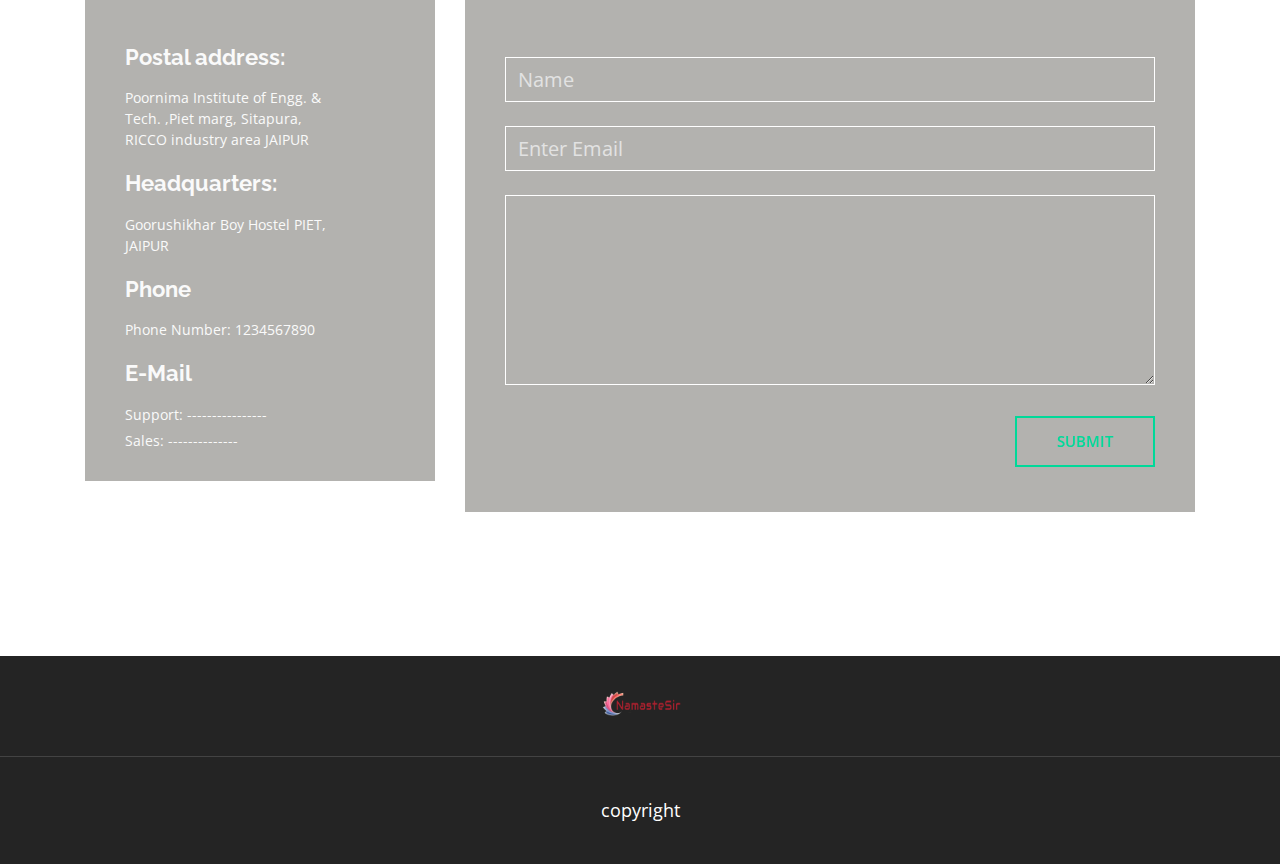
==== commit 81929dcd: "Update index.html" ====
--- a/index.html
+++ b/index.html
@@ -201,65 +201,65 @@
                 <div class="title-area">
                     <h2 class="tittle">Service we offer</h2>
                     <span class="tittle-line"></span>
-                    <p>perspiciatis unde omnis iste natus error sit voluptatem accusantium doloremque
-                        laudantium totam rem aperiam, eaque ipsa quae ab illo inventore</p>
+                    <p>We are equipped with the knowledge and ability to deliver a broad cross-section of services to meet your changing needs, from the hands-on approach.</p>
                 </div>
                 <!-- service content -->
                 <ul class="row">
                     <li class="col-md-3 col-sm-6">
                         <div class="single-service wow slideInUp">
                             <span class="fa fa-edit service-icon"></span>
-                            <h4 class="service-title">Writing</h4>
-                            <p>At vero eos et accusa mus odio in dignissimos ducimus qui anditiis the tatum</p>
+                            <h4 class="service-title">Contant Writing</h4>
+                            <p> Your skills of different types of texts, like emails, text messages, essays and letters, is a very important skill</p>
                         </div>
                     </li>
                     <li class="col-md-3 col-sm-6">
                         <div class="single-service wow slideInUp">
                             <span class="fa fa-sort-amount-asc service-icon"></span>
                             <h4 class="service-title">Strategy</h4>
-                            <p>At vero eos et accusa mus odio in dignissimos ducimus qui anditiis the tatum</p>
+                            <p>Strategy is a high level plan to achieve goals under conditions of uncertainty. It is "art of the general"</p>
                         </div>
                     </li>
                     <li class="col-md-3 col-sm-6">
                         <div class="single-service wow slideInUp">
                             <span class="fa fa-map-o service-icon"></span>
                             <h4 class="service-title">Portfolio</h4>
-                            <p>At vero eos et accusa mus odio in dignissimos ducimus qui anditiis the tatum</p>
+                            <p>In finance, a portfolio is a collection of investments held by an company, financial institution / individual.</p>
                         </div>
                     </li>
                     <li class="col-md-3 col-sm-6">
                         <div class="single-service wow slideInUp">
                             <span class="fa fa-rocket service-icon"></span>
                             <h4 class="service-title">Analystic</h4>
-                            <p>At vero eos et accusa mus odio in dignissimos ducimus qui anditiis the tatum</p>
+                            <p>Analyse your Stock Portfolios, And tracking your investments in stocks, mutual fund, gold, bank.</p>
                         </div>
                     </li>
                     <li class="col-md-3 col-sm-6">
                         <div class="single-service wow slideInUp">
                             <span class="fa fa-car service-icon"></span>
-                            <h4 class="service-title">Usibility</h4>
-                            <p>At vero eos et accusa mus odio in dignissimos ducimus qui anditiis the tatum</p>
+                            <h4 class="service-title">Usability</h4>
+                            <p>Usability is part of the broader term “user experience” and/or use of a product or website.</p>
                         </div>
                     </li>
                     <li class="col-md-3 col-sm-6">
                         <div class="single-service wow slideInUp">
                             <span class="fa fa-bank service-icon"></span>
                             <h4 class="service-title">Business solution</h4>
-                            <p>At vero eos et accusa mus odio in dignissimos ducimus qui anditiis the tatum</p>
+                            <p>Business Solutions Consultancy services for Business to help you create efficiencies IT Solutions.</p>
                         </div>
                     </li>
                     <li class="col-md-3 col-sm-6">
                         <div class="single-service wow slideInUp">
                             <span class="fa fa-user-secret service-icon"></span>
                             <h4 class="service-title">Creative concept</h4>
-                            <p>At vero eos et accusa mus odio in dignissimos ducimus qui anditiis the tatum</p>
+                            <p>Based on the communication strategy, concepts are informed by a strong understanding.</p>
                         </div>
                     </li>
                     <li class="col-md-3 col-sm-6">
                         <div class="single-service wow slideInUp">
                             <span class="fa fa-support service-icon"></span>
                             <h4 class="service-title">Support</h4>
-                            <p>At vero eos et accusa mus odio in dignissimos ducimus qui anditiis the tatum</p>
+                            <p>Support is the most general: "the policy of Cromwell, who supported the growing power against the declining power".
+                            </p>
                         </div>
                     </li>
                 </ul>
@@ -295,12 +295,9 @@
                                     <div class="title-area">
                                         <h2 class="tittle">About <span>our</span> project</h2>
                                         <span class="tittle-line"></span>
-                                        <p>ed ut perspiciatis unde omnis iste natus error sit voluptatem accusantium
-                                            doloremque laudantium, totam rem aperiam, eaque ipsa quae ab illotore
-                                            itatis et quasi architecto beatae vitae dicta sunt explicabo.</p>
-
-                                        <p>Nemo enim ipsam voluptatem quia voluptas sit aspernatur aut odit aut fugit,
-                                            sed quia consequuntur magni dolores e</p>
+                                        <p>Just as we believe it's important for us to know who you are and how you approach your business, we also believe it's important for you to know who we are and how we approach ours.</p>
+
+                                        <p>----------------------</p>
                                         <div class="about-btn-area">
                                             <a href="#" class="button button-default" data-text="KNOW MORE"><span>KNOW
                                                     MORE</span></a>
@@ -333,9 +330,7 @@
                         <div class="title-area">
                             <h2 class="tittle">MEET OUR TEAM</h2>
                             <span class="tittle-line"></span>
-                            <p>Sed ut perspiciatis unde omnis iste natus error sit voluptatem accusantium doloremque
-                                laudantium totam rem aperiam, eaque ipsa quae ab illo inventore veritatis et quasi
-                                architecto</p>
+                            <p>We believe that good design is powerful, hard work is essential,and exploring the unknown is important.</p>
                         </div>
                         <!-- Start team content -->
                         <div class="team-content">
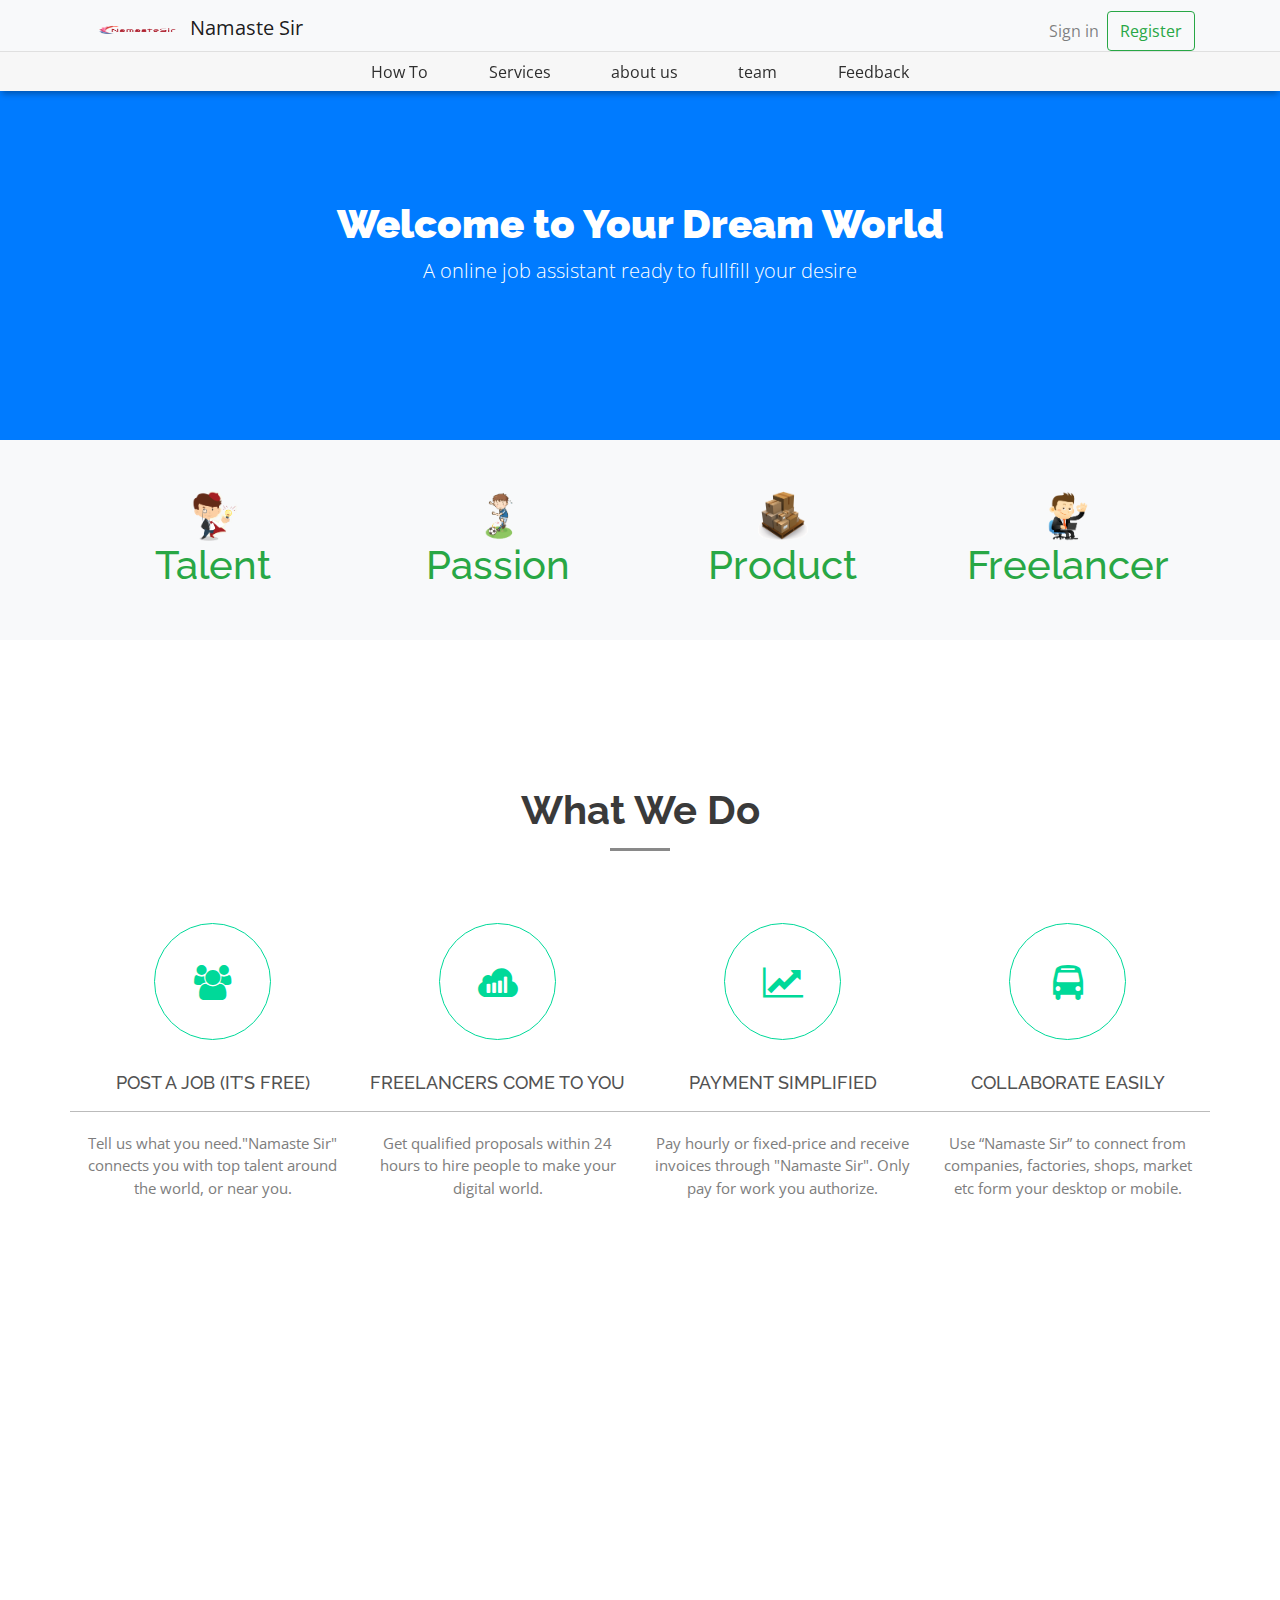
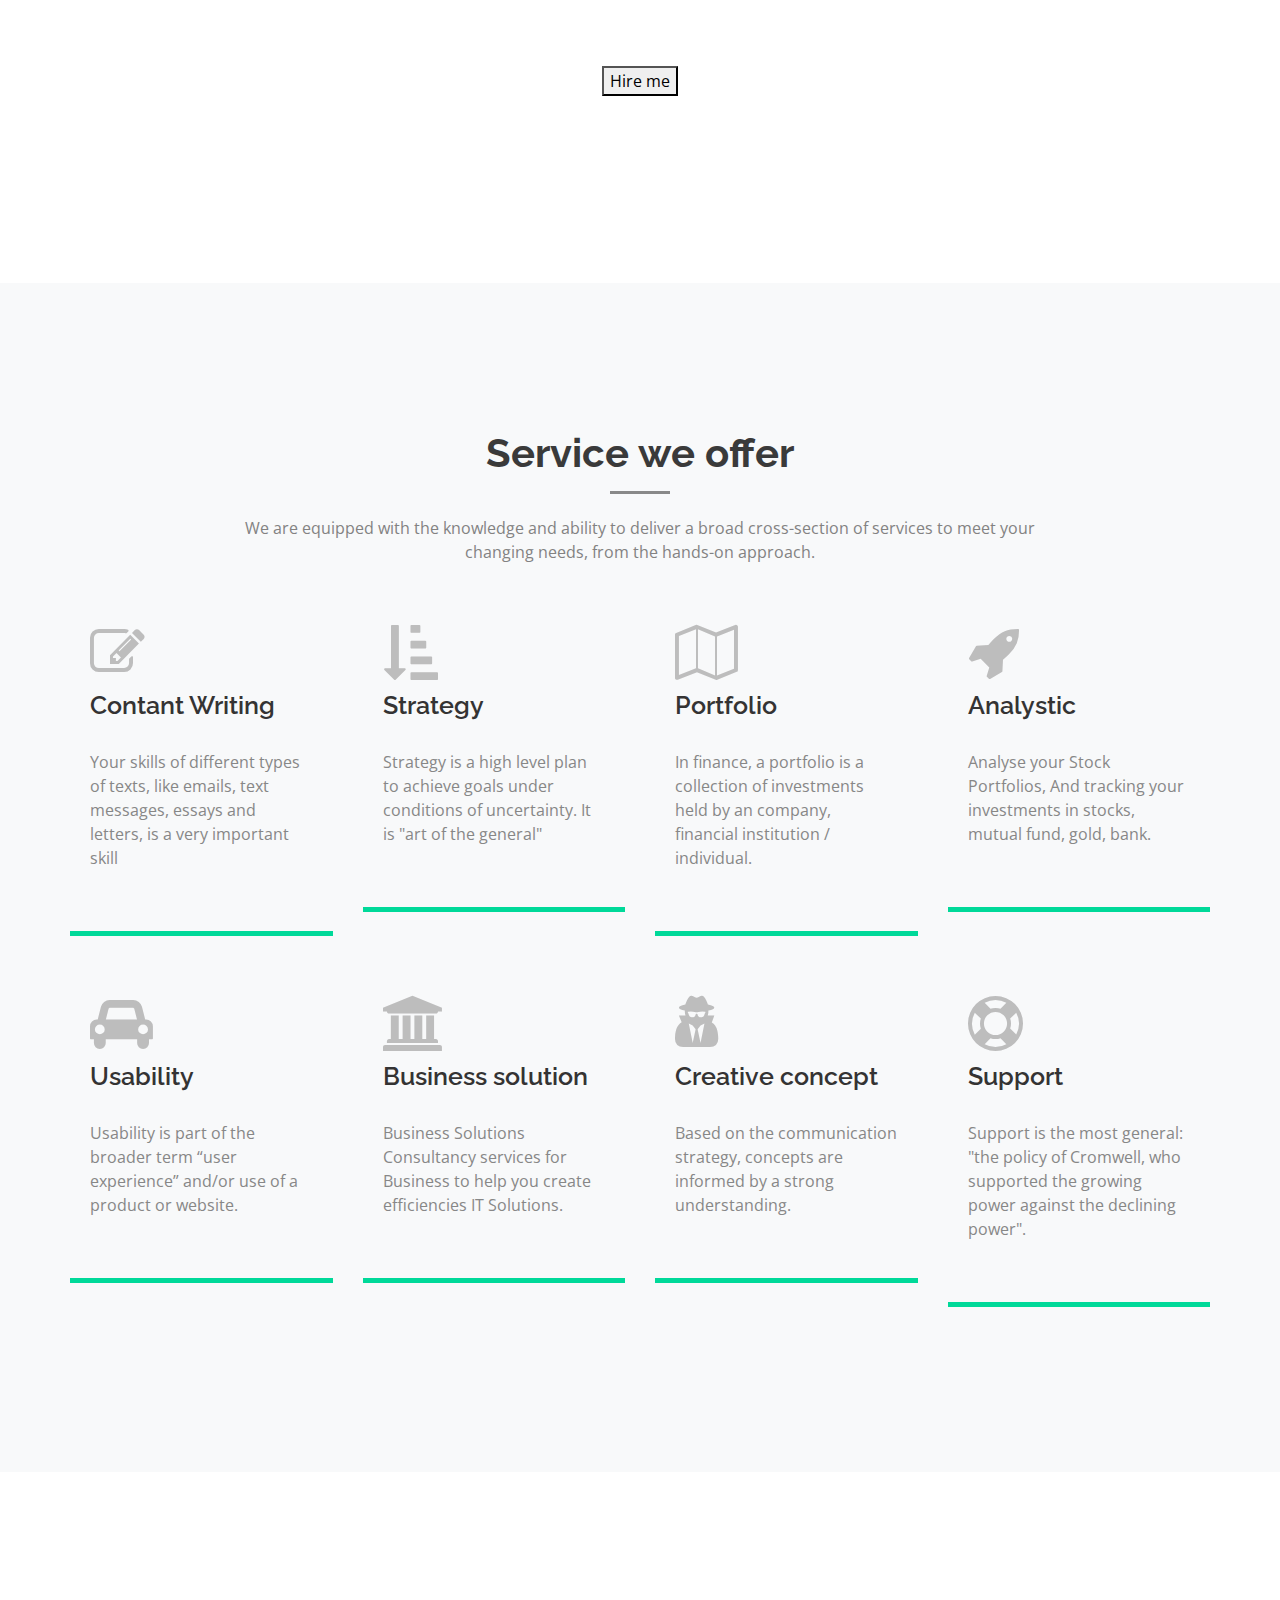
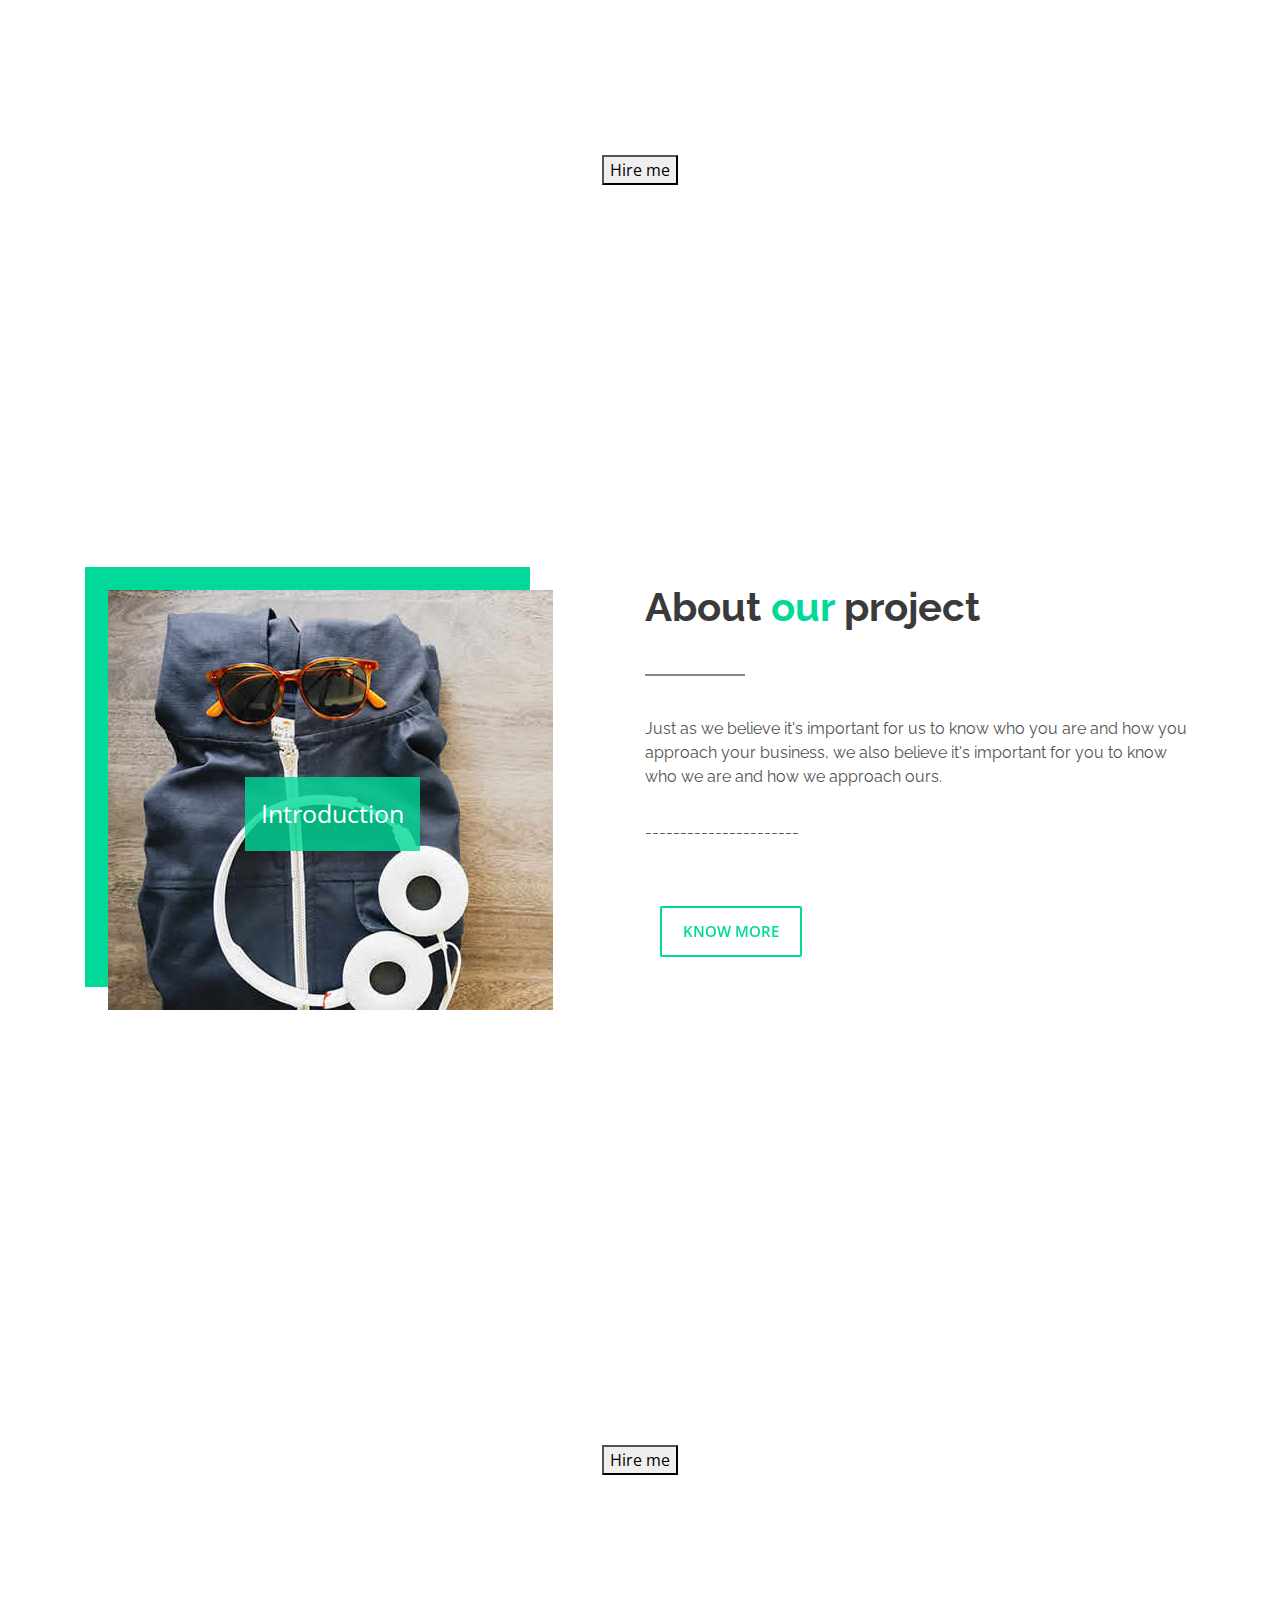
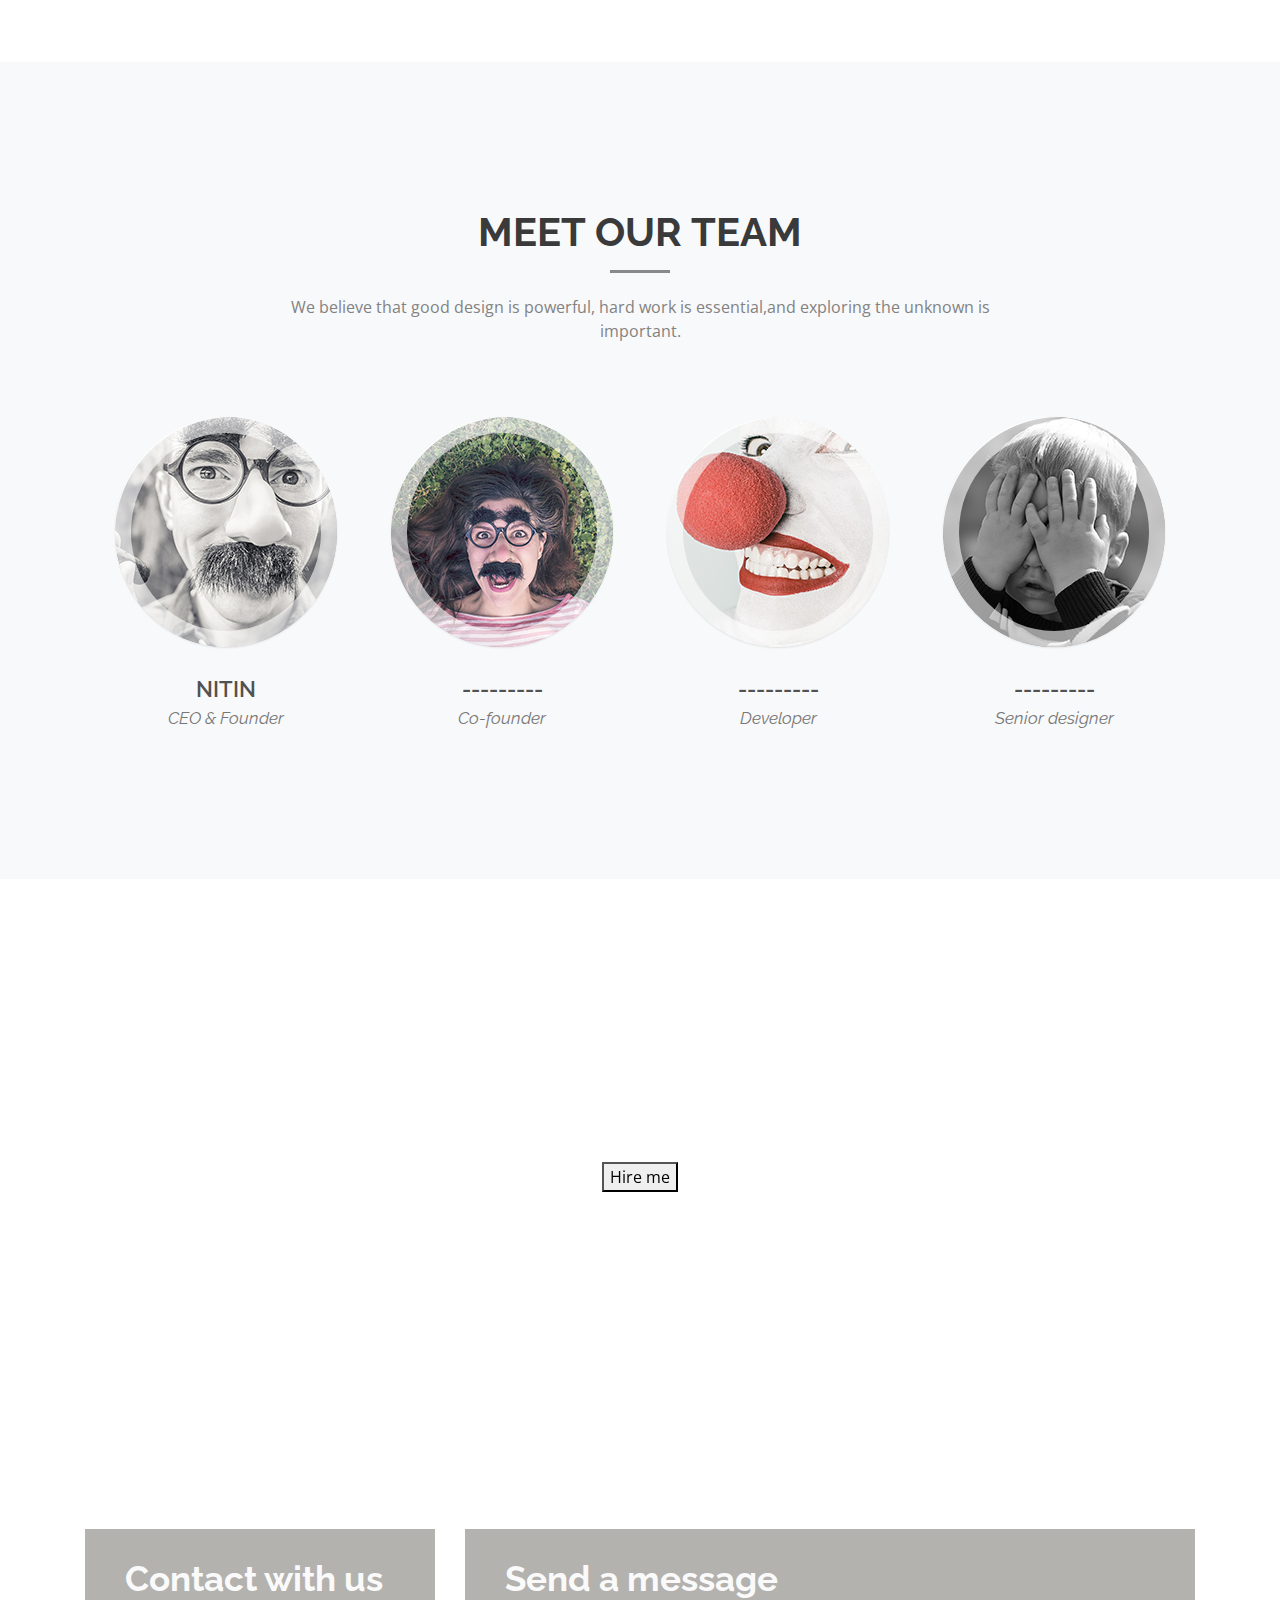
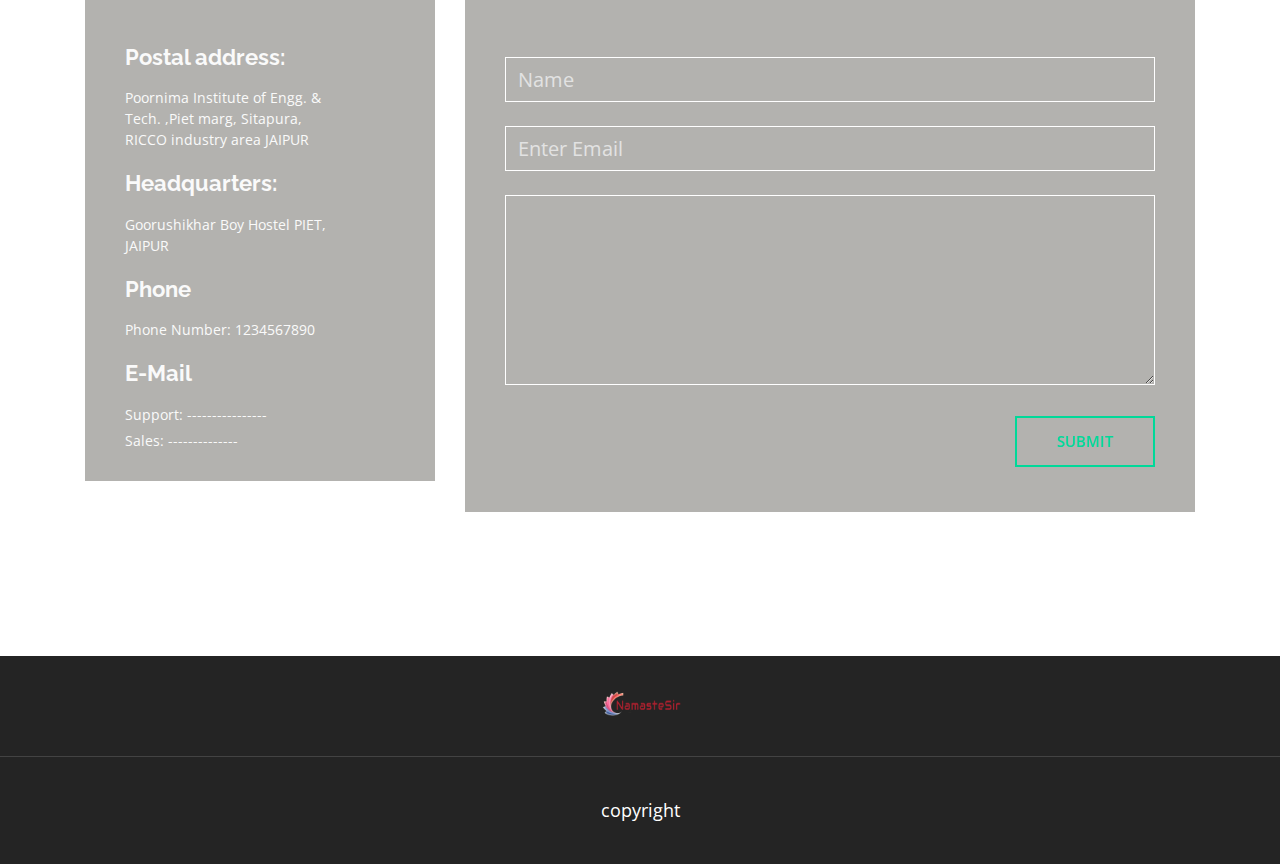
==== commit b86d92a1: "Update index.html" ====
--- a/index.html
+++ b/index.html
@@ -8,7 +8,8 @@
     <meta name="description" content="">
     <meta name="author" content="">
 
-    <title>Hire tallent</title>
+    <title>Namaste Sir</title>
+    <link rel="icon" type="image/ico" href="image/logo.png" />
 
     <link href="vendor/bootstrap/css/bootstrap.css" rel="stylesheet">
     <link href="css/index.css" rel="stylesheet">
@@ -42,25 +43,26 @@
 <body>
 
     <!---------- NAVBAR -------->
-    <nav class="navbar navbar-expand-lg fixed-top  bg-light navbar-top">
-        <div class="container">
-       
-            <a class="navbar-brand js-scroll-trigger" href="#homepage">
-                <img src="image/logo.png" width="100" height="30" class="d-inline-block align-top" alt="">
-                Namaste Sir
-            </a>
-            <ul class="navbar-nav navbar-right ml-auto justify-content-center">
-                <li class="nav-item">
-                    <a class="nav-link" href="#">Signin</a>
-                </li>
-                <li class="nav-item">
-                    <button class="nav-link btn btn-success">Register</button>
-                </li>
-            </ul>
-
-        </div>
-    </nav>
-    <nav class="navbar navbar-expand-md fixed-top  navbar-bottom">
+   <nav class="navbar navbar-expand-lg fixed-top navbar-light bg-light">
+    <div class="container">
+  <a class="navbar-brand" href="#">
+    <img src="image/logo.png" width="100" height="35" class="d-inline-block align-top" alt="">
+  Namaste Sir</a>
+  <button class="navbar-toggler" type="button" data-toggle="collapse" data-target="#navbarSupportedContent" aria-controls="navbarSupportedContent" aria-expanded="false" aria-label="Toggle navigation">
+    <span class="navbar-toggler-icon"></span>
+  </button>
+
+  <div class="collapse navbar-collapse justify-content-end" id="navbarSupportedContent">
+    <ul class="navbar-nav">
+    <li class="nav-item">
+            <a class="nav-link  js-scroll-trigger" href="#services">Sign in</a>
+    </li>
+      <button class="btn btn-outline-success my-2 my-sm-0" type="submit">Register</button>
+    </ul>
+  </div>
+</div>
+</nav> 
+<nav class="navbar navbar-expand-md fixed-top  navbar-bottom">
         <div class="container">
          <div class="collapse navbar-collapse" id="collapsibleNavbar">
             <ul class="navbar-nav ml-auto w-100 justify-content-center ">
--- a/css/index.css
+++ b/css/index.css
@@ -21,7 +21,7 @@
 }
 @media only screen and (max-width: 600px) {
   .navbar-bottom {
-  display=none;
+  display:none;
   }
   }
 
@@ -69,6 +69,15 @@
     padding: 150px 0 100px;
     height: 440px;
   }
+  @media only screen and (max-width: 360px){
+    #b{
+      font-size: 10px;
+    }
+    #f{
+      font-size: 10px;
+      }
+
+  }
 
 
   #homepage #wrapper2 {
@@ -86,3 +95,16 @@
 .section {
   padding: 150px 0;
 }
+
+
+
+
+
+
+
+
+
+
+
+
+
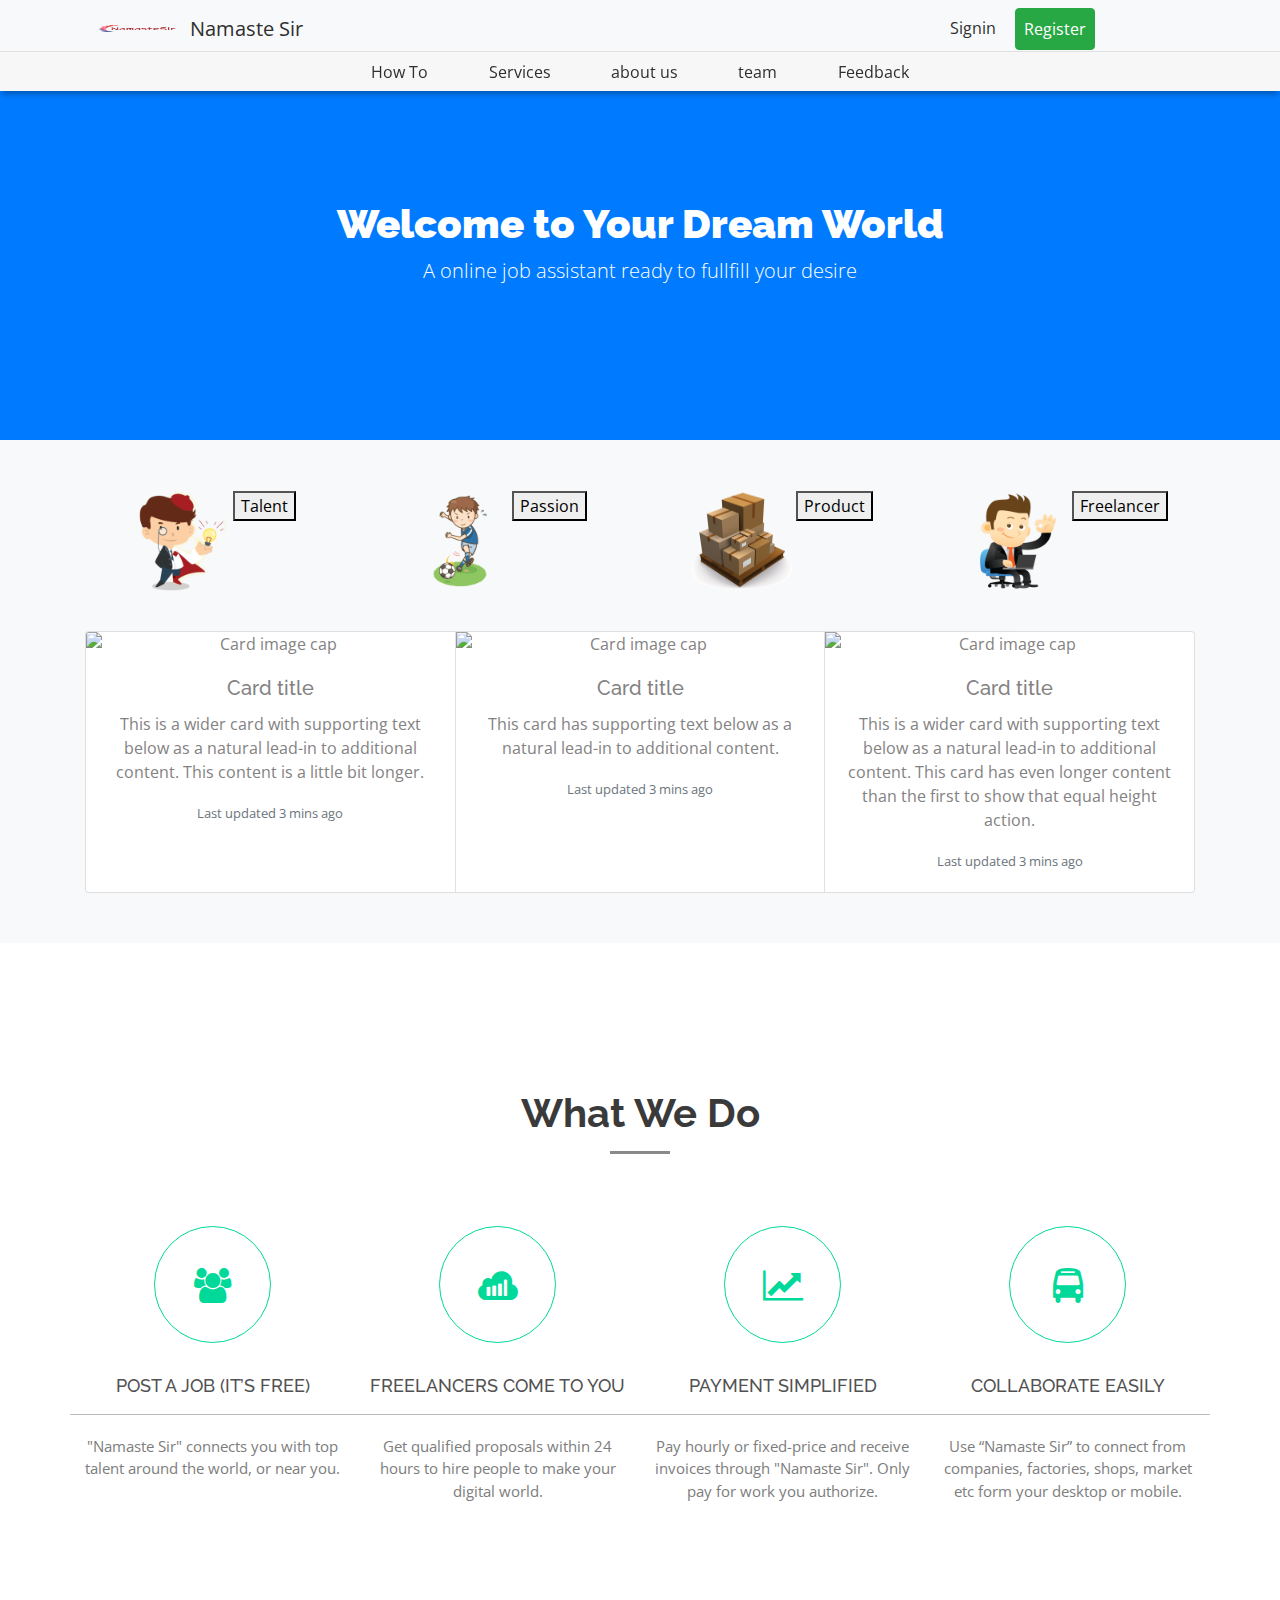
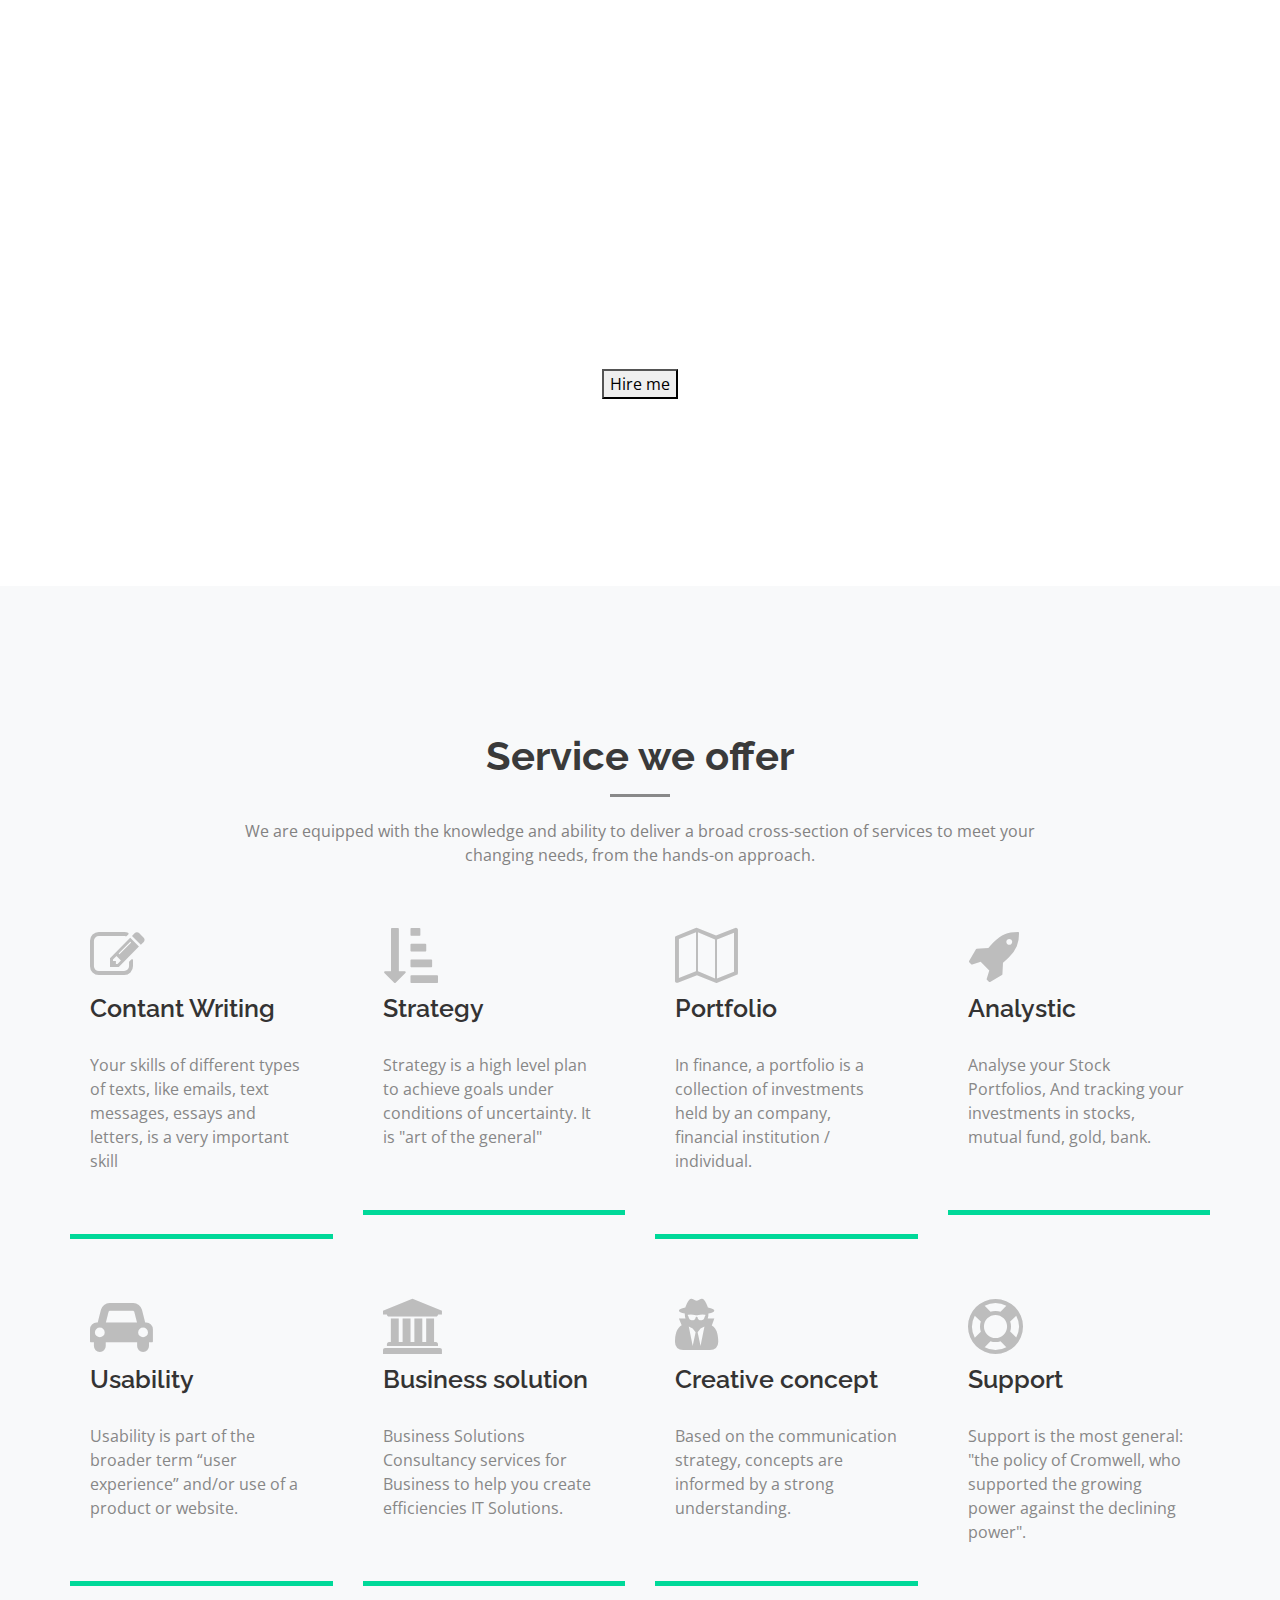
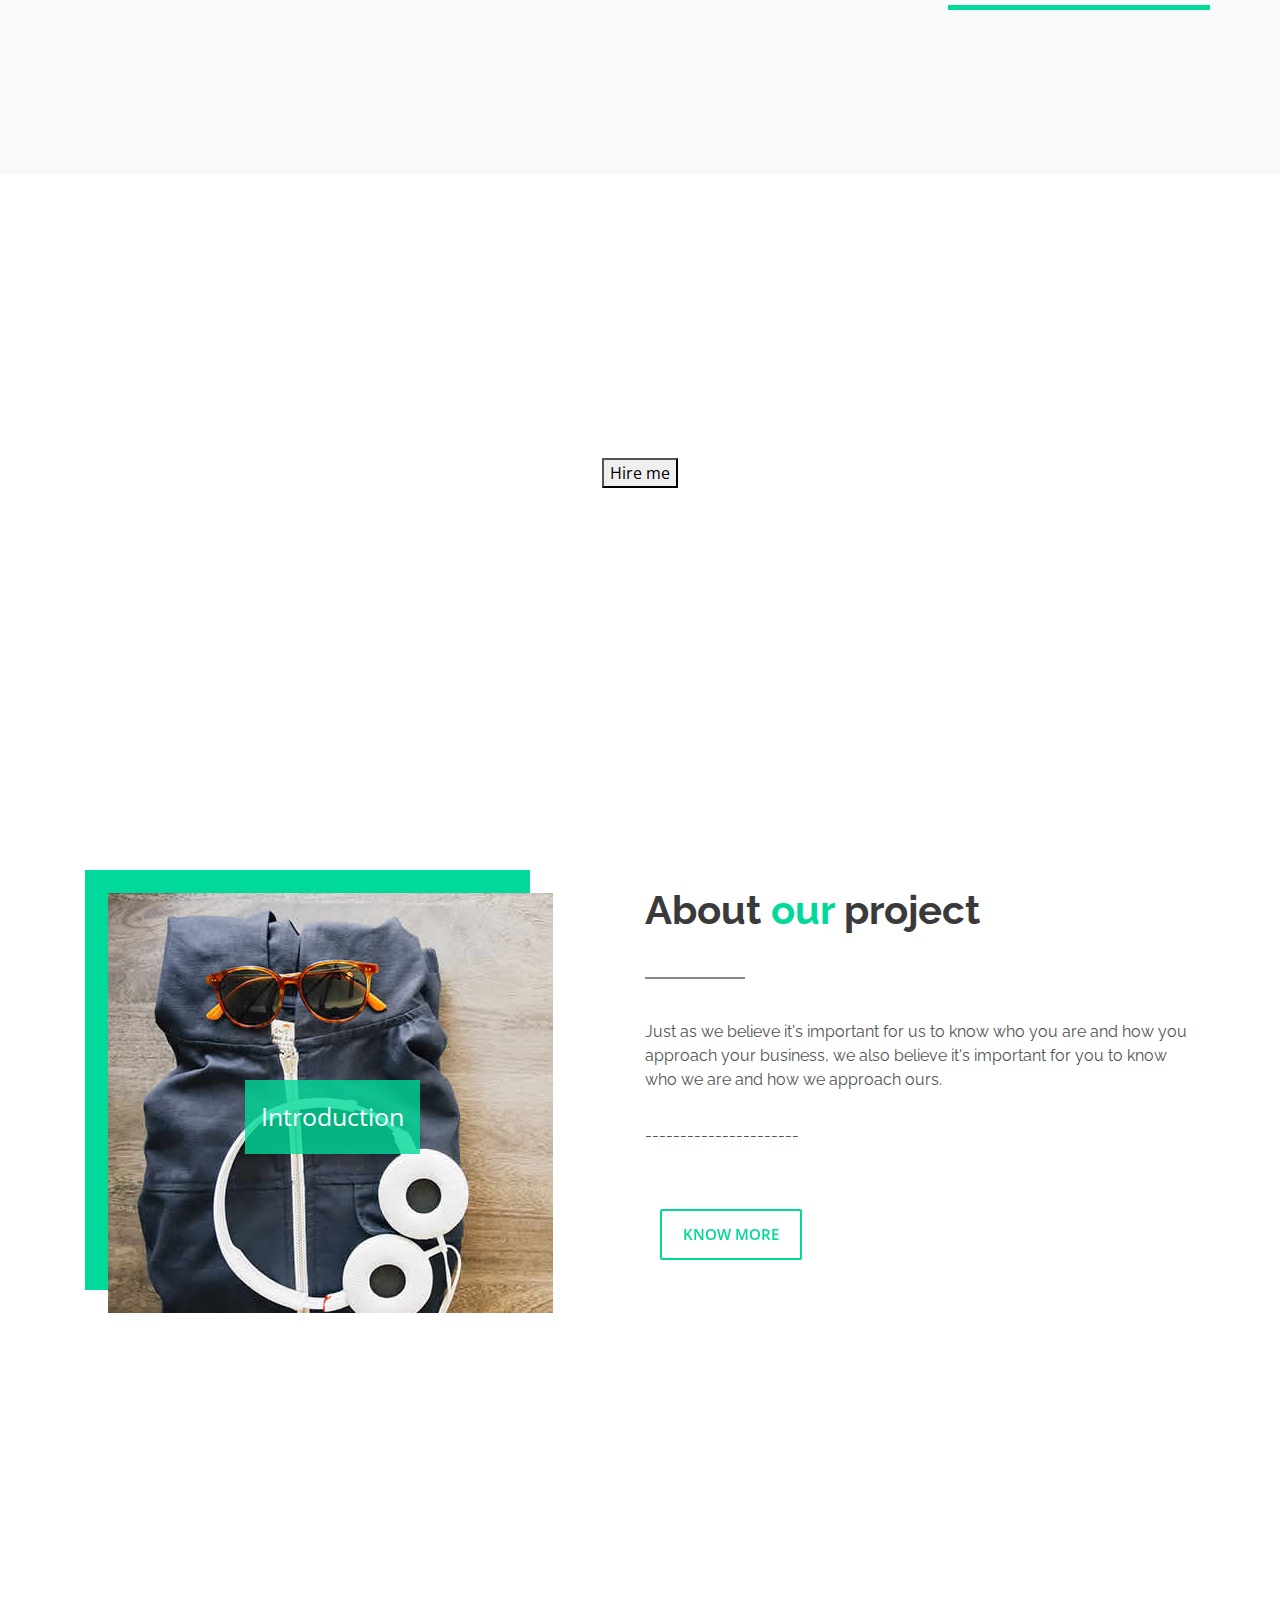
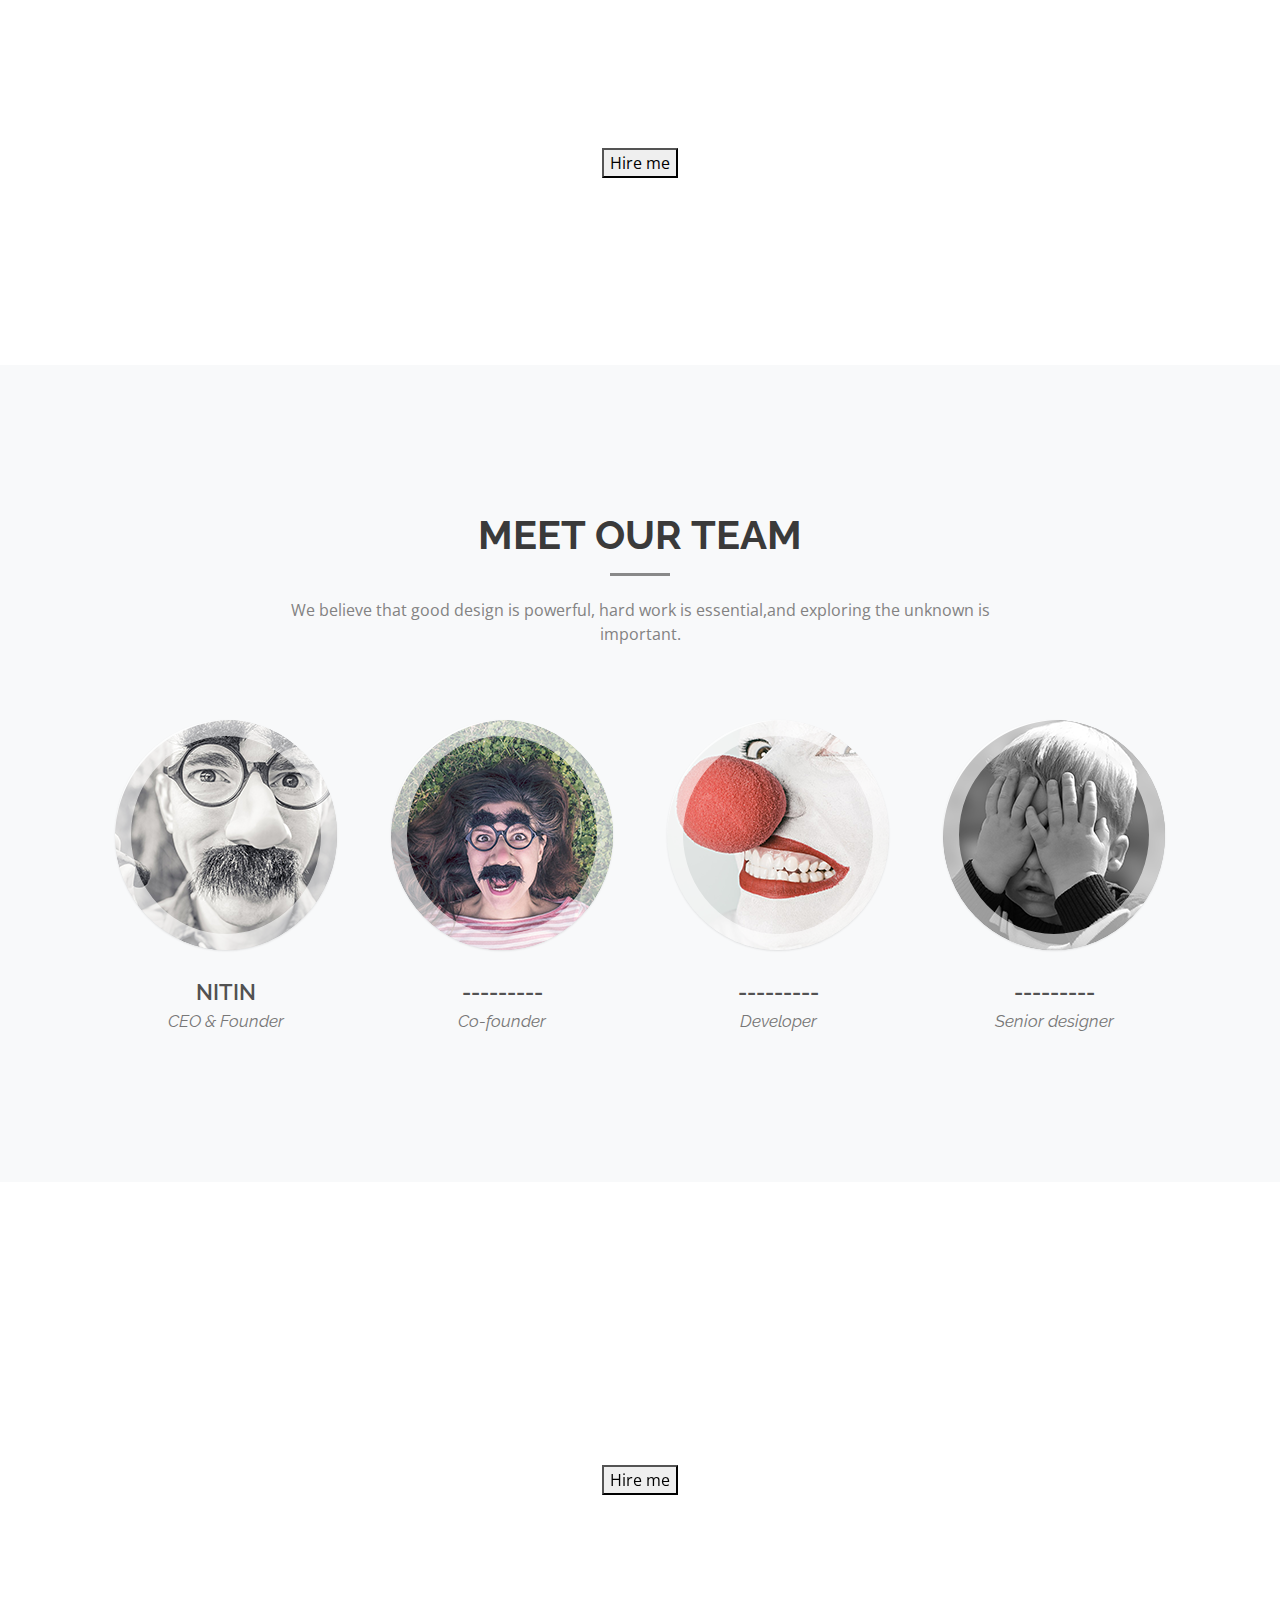
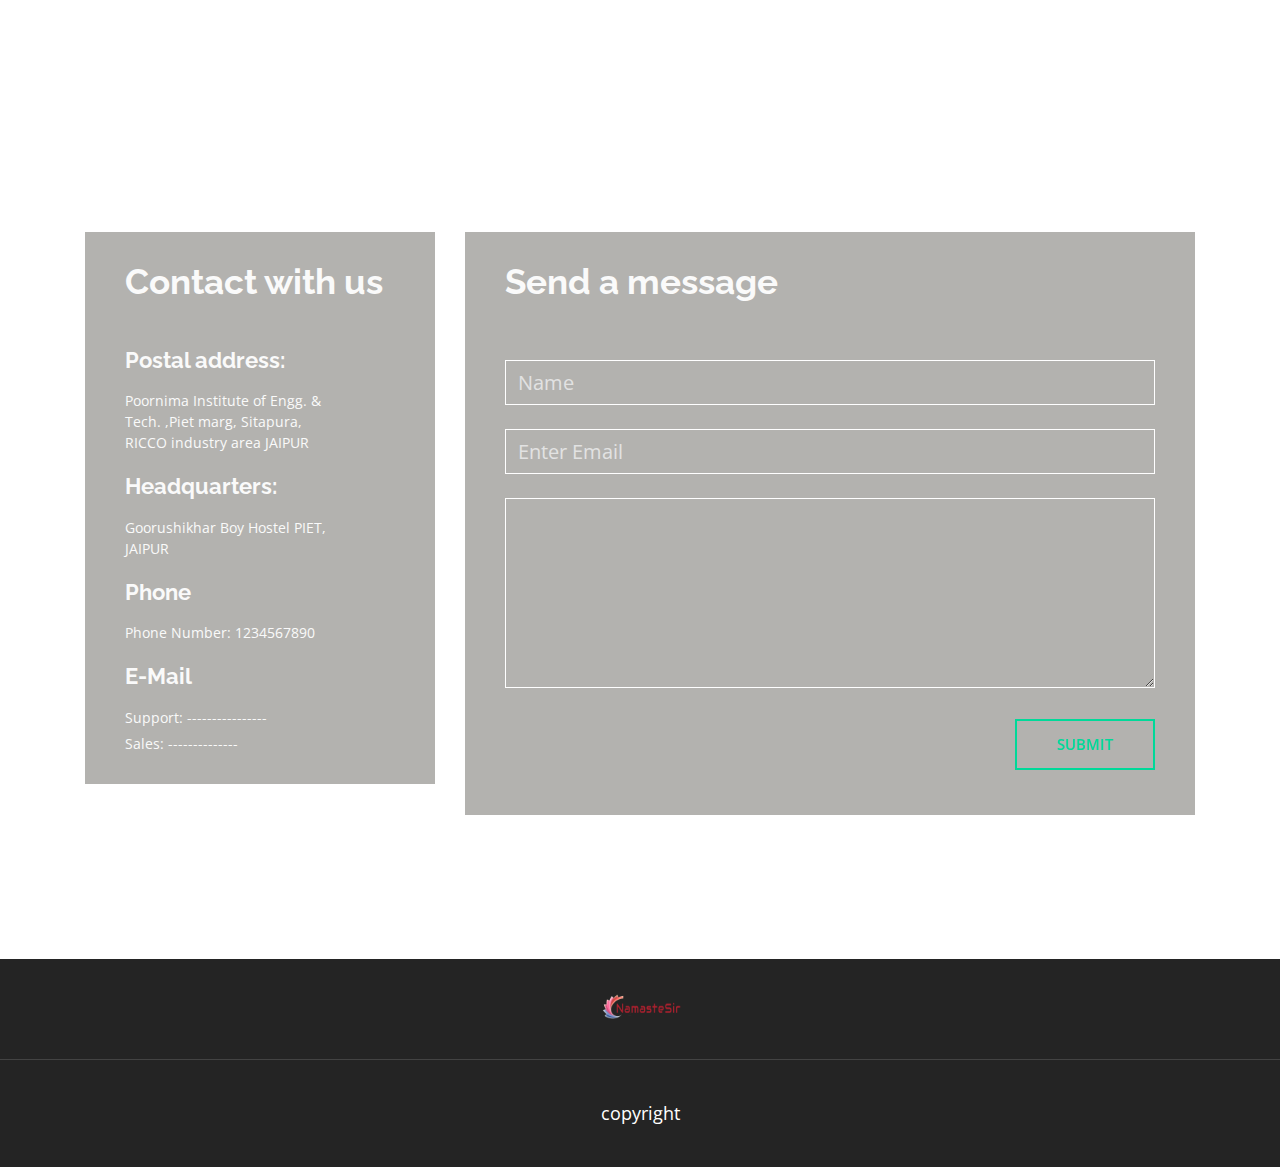
==== commit 9db6be09: "done" ====
--- a/index.html
+++ b/index.html
@@ -8,8 +8,7 @@
     <meta name="description" content="">
     <meta name="author" content="">
 
-    <title>Namaste Sir</title>
-    <link rel="icon" type="image/ico" href="image/logo.png" />
+    <title>Hire tallent</title>
 
     <link href="vendor/bootstrap/css/bootstrap.css" rel="stylesheet">
     <link href="css/index.css" rel="stylesheet">
@@ -38,51 +37,95 @@
     <!-- Pacifico for 404 page   -->
     <link href='https://fonts.googleapis.com/css?family=Pacifico' rel='stylesheet' type='text/css'>
 
+    <script>
+        document.addEventListener('DOMContentLoaded', () => {
+            var x = document.getElementById("div1")
+            var y = document.getElementById("div2")
+            var z = document.getElementById("div3")
+            var p = document.getElementById("div4")
+            // Have each button change the color of the heading
+            document.querySelectorAll('.btn-change').forEach(button => {
+                button.onclick = () => {
+                    if (button.dataset.btn == 'btn1' && x.style.display=='none')
+                    {
+                        x.style.display='block';
+                    }
+                    else{
+                        x.style.display='none';
+                    }
+
+                    if (button.dataset.btn == 'btn2' && y.style.display=='none')
+                    {
+                        y.style.display='block';
+                    }
+                    else{
+                        y.style.display='none';
+                    }
+
+                    if (button.dataset.btn == 'btn3'  && z.style.display=='none')
+                    {
+                        z.style.display='block';
+                    }
+                    else{
+                        z.style.display='none';
+                    }
+
+                    if (button.dataset.btn == 'btn4'  && p.style.display=='none')
+                    {
+                        p.style.display='block';
+                    }
+                    else{
+                        p.style.display='none';
+                    }
+                };
+            });
+
+        });
+    </script>
 </head>
 
 <body>
 
     <!---------- NAVBAR -------->
-   <nav class="navbar navbar-expand-lg fixed-top navbar-light bg-light">
-    <div class="container">
-  <a class="navbar-brand" href="#">
-    <img src="image/logo.png" width="100" height="35" class="d-inline-block align-top" alt="">
-  Namaste Sir</a>
-  <button class="navbar-toggler" type="button" data-toggle="collapse" data-target="#navbarSupportedContent" aria-controls="navbarSupportedContent" aria-expanded="false" aria-label="Toggle navigation">
-    <span class="navbar-toggler-icon"></span>
-  </button>
-
-  <div class="collapse navbar-collapse justify-content-end" id="navbarSupportedContent">
-    <ul class="navbar-nav">
-    <li class="nav-item">
-            <a class="nav-link  js-scroll-trigger" href="#services">Sign in</a>
-    </li>
-      <button class="btn btn-outline-success my-2 my-sm-0" type="submit">Register</button>
-    </ul>
-  </div>
-</div>
-</nav> 
-<nav class="navbar navbar-expand-md fixed-top  navbar-bottom">
-        <div class="container">
-         <div class="collapse navbar-collapse" id="collapsibleNavbar">
-            <ul class="navbar-nav ml-auto w-100 justify-content-center ">
+    <nav class="navbar navbar-expand-lg fixed-top  bg-light navbar-top">
+        <div class="container">
+
+            <a class="navbar-brand js-scroll-trigger" href="#homepage">
+                <img src="image/logo.png" width="100" height="30" class="d-inline-block align-top" alt="">
+                Namaste Sir
+            </a>
+            <ul class="navbar-nav navbar-right ml-auto justify-content-center">
                 <li class="nav-item">
-                    <a class="nav-link js-scroll-trigger" href="#wwd">How To</a>
+                    <a class="nav-link" href="#">Signin</a>
                 </li>
                 <li class="nav-item">
-                    <a class="nav-link  js-scroll-trigger" href="#services">Services</a>
-                </li>
-                <li class="nav-item">
-                    <a class="nav-link js-scroll-trigger" href="#aboutus">about us</a>
-                </li>
-                <li class="nav-item">
-                    <a class="nav-link js-scroll-trigger" href="#gallery">team</a>
-                </li>
-
-                <li class="nav-item">
-                    <a class="nav-link js-scroll-trigger" href="#feedback">Feedback</a>
+                    <button class="nav-link btn btn-success">Register</button>
                 </li>
             </ul>
+
+        </div>
+    </nav>
+    <nav class="navbar navbar-expand-md fixed-top  navbar-bottom">
+        <div class="container">
+            <div class="collapse navbar-collapse" id="collapsibleNavbar">
+                <ul class="navbar-nav ml-auto w-100 justify-content-center ">
+                    <li class="nav-item">
+                        <a class="nav-link js-scroll-trigger" href="#wwd">How To</a>
+                    </li>
+                    <li class="nav-item">
+                        <a class="nav-link  js-scroll-trigger" href="#services">Services</a>
+                    </li>
+                    <li class="nav-item">
+                        <a class="nav-link js-scroll-trigger" href="#aboutus">about us</a>
+                    </li>
+                    <li class="nav-item">
+                        <a class="nav-link js-scroll-trigger" href="#gallery">team</a>
+                    </li>
+
+                    <li class="nav-item">
+                        <a class="nav-link js-scroll-trigger" href="#feedback">Feedback</a>
+                    </li>
+                </ul>
             </div>
         </div>
     </nav>
@@ -91,52 +134,85 @@
     <section id="homepage">
         <div id="wrapper1" class="bg-primary text-white" style="background-image: url(); background-position: center left bottom">
             <div class="container text-center">
-                <h1 style="font-weight: 1000;"><bold>Welcome to Your Dream World</bold></h1>
+                <h1 style="font-weight: 1000;">
+                    <bold>Welcome to Your Dream World</bold>
+                </h1>
                 <p class="lead">A online job assistant ready to fullfill your desire</p>
             </div>
         </div>
         <div id="wrapper2" class="container-fluid bg-light text-center">
             <div class="container">
-                
-                <div class="row">
-                    <a href="#" class="col-md-3">
+
+                <div class="row" id="field">
+                    <div class="col-md-3">
                         <div class="c-field mx-sm-2 p-6">
                             <div class="text-success text-center mt-3">
-                                <img src="image/talent.png" width="50" height="50" class="img-responsive d-inline-block align-top"
-                                    alt="" />
-                                <h1>Talent</h1>
-                            </div>
-                        </div>
-                    </a>
-                    <a href="#" class="col-md-3">
+                                <img src="image/talent.png" class="img-responsive d-inline-block align-top" alt="" />
+                                <button class="btn-change" data-btn="btn1">Talent</button>
+                            </div>
+                        </div>
+                    </div>
+                    <div class="col-md-3">
                         <div class="c-field mx-sm-2 p-6">
                             <div class="text-success text-center mt-3">
-                                <img src="image/passion.png" width="50" height="50" class="img-responsive d-inline-block align-top"
-                                    alt="" />
-                                <h1>Passion</h1>
-                            </div>
-
-                        </div>
-                    </a>
-                    <a href="#" class="col-md-3">
+                                <img src="image/passion.png" class="img-responsive d-inline-block align-top" alt="" />
+                                <button class="btn-change" data-btn="btn2">Passion</button>
+                            </div>
+
+                        </div>
+                    </div>
+                    <div class="col-md-3">
                         <div class="c-field mx-sm-2 p-6">
                             <div class="text-success text-center mt-3">
-                                <img src="image/product.png" width="50" height="50" class="img-responsive d-inline-block align-top"
-                                    alt="" />
-                                <h1>Product</h1>
-                            </div>
-
-                        </div>
-                    </a>
-                    <a href="#" class="col-md-3">
+                                <img src="image/product.png" class="img-responsive d-inline-block align-top" alt="" />
+                                <button class="btn-change" data-btn="btn3">Product</button>
+                            </div>
+
+                        </div>
+                    </div>
+                    <div class="col-md-3">
                         <div class="c-field mx-sm-2 p-6">
                             <div class="text-success text-center mt-3">
-                                <img src="image/freelancer.png" width="50" height="50" class="img-responsive d-inline-block align-top"
-                                    alt="" />
-                                <h1>Freelancer</h1>
-                            </div>
-                        </div>
-                    </a>
+                                <img src="image/freelancer.png" class="img-responsive d-inline-block align-top" alt="" />
+                                <button class="btn-change" data-btn="btn4">Freelancer</button>
+                            </div>
+                        </div>
+                    </div>
+                </div>
+                <div class="row " id="field-data">
+                    <div id="div1" class="container-fluid card-group">
+                        <div class="card">
+                            <img class="card-img-top" src="..." alt="Card image cap">
+                            <div class="card-body">
+                                <h5 class="card-title">Card title</h5>
+                                <p class="card-text">This is a wider card with supporting text below as a natural
+                                    lead-in to additional content. This content is a little bit longer.</p>
+                                <p class="card-text"><small class="text-muted">Last updated 3 mins ago</small></p>
+                            </div>
+                        </div>
+                        <div class="card">
+                            <img class="card-img-top" src="..." alt="Card image cap">
+                            <div class="card-body">
+                                <h5 class="card-title">Card title</h5>
+                                <p class="card-text">This card has supporting text below as a natural lead-in to
+                                    additional content.</p>
+                                <p class="card-text"><small class="text-muted">Last updated 3 mins ago</small></p>
+                            </div>
+                        </div>
+                        <div class="card">
+                            <img class="card-img-top" src="..." alt="Card image cap">
+                            <div class="card-body">
+                                <h5 class="card-title">Card title</h5>
+                                <p class="card-text">This is a wider card with supporting text below as a natural
+                                    lead-in to additional content. This card has even longer content than the first to
+                                    show that equal height action.</p>
+                                <p class="card-text"><small class="text-muted">Last updated 3 mins ago</small></p>
+                            </div>
+                        </div>
+                    </div>
+                    <div id="div2" class="container-fluid data" style="display:none;">div 2</div>
+                    <div id="div3" class="container-fluid data" style="display:none;">div 3</div>
+                    <div id="div4" class="container-fluid data" style="display:none;">div 4</div>
                 </div>
             </div>
         </div>
@@ -156,7 +232,7 @@
                             <div class="single-wc-content wow fadeInUp">
                                 <span class="fa fa-users wc-icon"></span>
                                 <h4 class="wc-tittle">Post a job (it’s free)</h4>
-                                <p>Tell us what you need."Namaste Sir" connects you with top talent around the world, or near
+                                <p>"Namaste Sir" connects you with top talent around the world, or near
                                     you.</p>
                             </div>
                         </li>
@@ -171,7 +247,8 @@
                             <div class="single-wc-content wow fadeInUp">
                                 <span class="fa fa-line-chart wc-icon"></span>
                                 <h4 class="wc-tittle">Payment simplified</h4>
-                                <p>Pay hourly or fixed-price and receive invoices through "Namaste Sir". Only pay for work you
+                                <p>Pay hourly or fixed-price and receive invoices through "Namaste Sir". Only pay for
+                                    work you
                                     authorize.</p>
                             </div>
                         </li>
@@ -179,7 +256,8 @@
                             <div class="single-wc-content wow fadeInUp">
                                 <span class="fa fa-bus wc-icon"></span>
                                 <h4 class="wc-tittle">Collaborate easily</h4>
-                                <p>Use “Namaste Sir” to connect from companies, factories, shops, market etc form your desktop or mobile.</p>
+                                <p>Use “Namaste Sir” to connect from companies, factories, shops, market etc form your
+                                    desktop or mobile.</p>
                             </div>
                         </li>
                     </ul>
@@ -187,12 +265,12 @@
             </div>
     </section>
     <section class="parallax1 section text-center text-white">
-    <div class="hero-text">
-    <h1 class="parallax_tagline align-middle">NOW ARTIST NEVER BE ALONE</h1>
-    <p>And I'm a Photographer</p>
-    <button>Hire me</button>
-  </div>
-        
+        <div class="hero-text">
+            <h1 class="parallax_tagline align-middle">NOW ARTIST NEVER BE ALONE</h1>
+            <p>And I'm a Photographer</p>
+            <button>Hire me</button>
+        </div>
+
     </section>
 
 
@@ -203,7 +281,8 @@
                 <div class="title-area">
                     <h2 class="tittle">Service we offer</h2>
                     <span class="tittle-line"></span>
-                    <p>We are equipped with the knowledge and ability to deliver a broad cross-section of services to meet your changing needs, from the hands-on approach.</p>
+                    <p>We are equipped with the knowledge and ability to deliver a broad cross-section of services to
+                        meet your changing needs, from the hands-on approach.</p>
                 </div>
                 <!-- service content -->
                 <ul class="row">
@@ -211,42 +290,48 @@
                         <div class="single-service wow slideInUp">
                             <span class="fa fa-edit service-icon"></span>
                             <h4 class="service-title">Contant Writing</h4>
-                            <p> Your skills of different types of texts, like emails, text messages, essays and letters, is a very important skill</p>
+                            <p> Your skills of different types of texts, like emails, text messages, essays and
+                                letters, is a very important skill</p>
                         </div>
                     </li>
                     <li class="col-md-3 col-sm-6">
                         <div class="single-service wow slideInUp">
                             <span class="fa fa-sort-amount-asc service-icon"></span>
                             <h4 class="service-title">Strategy</h4>
-                            <p>Strategy is a high level plan to achieve goals under conditions of uncertainty. It is "art of the general"</p>
+                            <p>Strategy is a high level plan to achieve goals under conditions of uncertainty. It is
+                                "art of the general"</p>
                         </div>
                     </li>
                     <li class="col-md-3 col-sm-6">
                         <div class="single-service wow slideInUp">
                             <span class="fa fa-map-o service-icon"></span>
                             <h4 class="service-title">Portfolio</h4>
-                            <p>In finance, a portfolio is a collection of investments held by an company, financial institution / individual.</p>
+                            <p>In finance, a portfolio is a collection of investments held by an company, financial
+                                institution / individual.</p>
                         </div>
                     </li>
                     <li class="col-md-3 col-sm-6">
                         <div class="single-service wow slideInUp">
                             <span class="fa fa-rocket service-icon"></span>
                             <h4 class="service-title">Analystic</h4>
-                            <p>Analyse your Stock Portfolios, And tracking your investments in stocks, mutual fund, gold, bank.</p>
+                            <p>Analyse your Stock Portfolios, And tracking your investments in stocks, mutual fund,
+                                gold, bank.</p>
                         </div>
                     </li>
                     <li class="col-md-3 col-sm-6">
                         <div class="single-service wow slideInUp">
                             <span class="fa fa-car service-icon"></span>
                             <h4 class="service-title">Usability</h4>
-                            <p>Usability is part of the broader term “user experience” and/or use of a product or website.</p>
+                            <p>Usability is part of the broader term “user experience” and/or use of a product or
+                                website.</p>
                         </div>
                     </li>
                     <li class="col-md-3 col-sm-6">
                         <div class="single-service wow slideInUp">
                             <span class="fa fa-bank service-icon"></span>
                             <h4 class="service-title">Business solution</h4>
-                            <p>Business Solutions Consultancy services for Business to help you create efficiencies IT Solutions.</p>
+                            <p>Business Solutions Consultancy services for Business to help you create efficiencies IT
+                                Solutions.</p>
                         </div>
                     </li>
                     <li class="col-md-3 col-sm-6">
@@ -260,7 +345,8 @@
                         <div class="single-service wow slideInUp">
                             <span class="fa fa-support service-icon"></span>
                             <h4 class="service-title">Support</h4>
-                            <p>Support is the most general: "the policy of Cromwell, who supported the growing power against the declining power".
+                            <p>Support is the most general: "the policy of Cromwell, who supported the growing power
+                                against the declining power".
                             </p>
                         </div>
                     </li>
@@ -270,13 +356,13 @@
         </div>
     </section>
     <section class="parallax2 section text-center text-white">
-    <div class="hero-text">
-    <h1 class="parallax_tagline">WORKER WORK ALL AROUND THE CITY</h1>
-    <p>And I'm a Mechanic</p>
-    <button>Hire me</button>
-  </div>
-           
-        </section>
+        <div class="hero-text">
+            <h1 class="parallax_tagline">WORKER WORK ALL AROUND THE CITY</h1>
+            <p>And I'm a Mechanic</p>
+            <button>Hire me</button>
+        </div>
+
+    </section>
 
 
     <!---------- ABOUT US -------->
@@ -297,7 +383,9 @@
                                     <div class="title-area">
                                         <h2 class="tittle">About <span>our</span> project</h2>
                                         <span class="tittle-line"></span>
-                                        <p>Just as we believe it's important for us to know who you are and how you approach your business, we also believe it's important for you to know who we are and how we approach ours.</p>
+                                        <p>Just as we believe it's important for us to know who you are and how you
+                                            approach your business, we also believe it's important for you to know who
+                                            we are and how we approach ours.</p>
 
                                         <p>----------------------</p>
                                         <div class="about-btn-area">
@@ -314,13 +402,13 @@
         </div>
     </section>
     <section class="parallax3 section text-center text-white">
-      <div class="hero-text">
-      <h1 class="parallax_tagline">DRIVER NEVER SIT QUIT</h1>
-    <p>And I'm a Driver</p>
-    <button>Hire me</button>
-  </div>
-          
-        </section>
+        <div class="hero-text">
+            <h1 class="parallax_tagline">DRIVER NEVER SIT QUIT</h1>
+            <p>And I'm a Driver</p>
+            <button>Hire me</button>
+        </div>
+
+    </section>
 
 
     <!---------- GALLERY -------->
@@ -332,7 +420,8 @@
                         <div class="title-area">
                             <h2 class="tittle">MEET OUR TEAM</h2>
                             <span class="tittle-line"></span>
-                            <p>We believe that good design is powerful, hard work is essential,and exploring the unknown is important.</p>
+                            <p>We believe that good design is powerful, hard work is essential,and exploring the
+                                unknown is important.</p>
                         </div>
                         <!-- Start team content -->
                         <div class="team-content">
@@ -411,58 +500,58 @@
     </section>
     <section class="parallax4 section text-center text-white">
         <div class="hero-text">
-     <h1 class="parallax_tagline">YOU BE ENTREPRENEUR GET CONNECT WITH US</h1>
-    <p>And I'm a counselor</p>
-    <button>Hire me</button>
-  </div>
-          
-          
-        </section>
+            <h1 class="parallax_tagline">YOU BE ENTREPRENEUR GET CONNECT WITH US</h1>
+            <p>And I'm a counselor</p>
+            <button>Hire me</button>
+        </div>
+
+
+    </section>
 
     <!---------- FEEDBACK --------->
     <section id="feedback" class="section">
         <div class="container">
             <div class="row">
-                    <div class="col-md-4 col-sm-6 col-xs-12">
-                            <div class="contact-left wow fadeInLeft">
-                              <h2>Contact with us</h2>
-                              <address class="single-address">
-                                <h4>Postal address:</h4>
-                                <p>Poornima Institute of Engg. & Tech. ,Piet marg, Sitapura, RICCO industry area JAIPUR</p>
-                              </address>
-                               <address class="single-address">
-                                <h4>Headquarters:</h4>
-                                <p>Goorushikhar Boy Hostel PIET, JAIPUR</p>
-                              </address>
-                               <address class="single-address">
-                                <h4>Phone</h4>
-                                <p>Phone Number: 1234567890</p>
-                              </address>
-                               <address class="single-address">
-                                <h4>E-Mail</h4>
-                                <p>Support: ----------------</p>
-                                <p>Sales: --------------</p>
-                              </address>
-                            </div>
-                          </div>
-                          <div class="col-md-8 col-sm-6 col-xs-12">
-                            <div class="contact-right wow fadeInRight">
-                              <h2>Send a message</h2>
-                              <form action="" class="contact-form">
-                                <div class="form-group">                
-                                  <input type="text" class="form-control" placeholder="Name">
-                                </div>
-                                <div class="form-group">                
-                                  <input type="email" class="form-control" placeholder="Enter Email">
-                                </div>              
-                                <div class="form-group">
-                                  <textarea class="form-control"></textarea>
-                                </div>
-                                <button type="submit" data-text="SUBMIT" class="button button-default"><span>SUBMIT</span></button>
-                              </form>
-                            </div>
-                          </div>
-                  
+                <div class="col-md-4 col-sm-6 col-xs-12">
+                    <div class="contact-left wow fadeInLeft">
+                        <h2>Contact with us</h2>
+                        <address class="single-address">
+                            <h4>Postal address:</h4>
+                            <p>Poornima Institute of Engg. & Tech. ,Piet marg, Sitapura, RICCO industry area JAIPUR</p>
+                        </address>
+                        <address class="single-address">
+                            <h4>Headquarters:</h4>
+                            <p>Goorushikhar Boy Hostel PIET, JAIPUR</p>
+                        </address>
+                        <address class="single-address">
+                            <h4>Phone</h4>
+                            <p>Phone Number: 1234567890</p>
+                        </address>
+                        <address class="single-address">
+                            <h4>E-Mail</h4>
+                            <p>Support: ----------------</p>
+                            <p>Sales: --------------</p>
+                        </address>
+                    </div>
+                </div>
+                <div class="col-md-8 col-sm-6 col-xs-12">
+                    <div class="contact-right wow fadeInRight">
+                        <h2>Send a message</h2>
+                        <form action="" class="contact-form">
+                            <div class="form-group">
+                                <input type="text" class="form-control" placeholder="Name">
+                            </div>
+                            <div class="form-group">
+                                <input type="email" class="form-control" placeholder="Enter Email">
+                            </div>
+                            <div class="form-group">
+                                <textarea class="form-control"></textarea>
+                            </div>
+                            <button type="submit" data-text="SUBMIT" class="button button-default"><span>SUBMIT</span></button>
+                        </form>
+                    </div>
+                </div>
+
             </div>
         </div>
     </section>
@@ -470,22 +559,22 @@
 
     <!---------- FOOTER ---------->
     <footer id="footer">
-            <div class="footer-top">
-              <div class="container">
+        <div class="footer-top">
+            <div class="container">
                 <div class="row">
-                  <div class="col-md-12">
-                    <div class="footer-top-area">             
-                        <a class="footer-logo" href="#"><img src="image/logo.png" width="100" height="100" alt="Logo"></a>              
-                      
-                    </div>
-                  </div>
-                </div>
-              </div>
-            </div>
-            <div class="footer-bottom">
-              <p>copyright</p>
-            </div>
-          </footer>
+                    <div class="col-md-12">
+                        <div class="footer-top-area">
+                            <a class="footer-logo" href="#"><img src="image/logo.png" width="100" height="100" alt="Logo"></a>
+
+                        </div>
+                    </div>
+                </div>
+            </div>
+        </div>
+        <div class="footer-bottom">
+            <p>copyright</p>
+        </div>
+    </footer>
 
 
     <!-- Bootstrap core JavaScript -->
@@ -500,4 +589,4 @@
 
 </body>
 
-</html>
+</html>--- a/css/index.css
+++ b/css/index.css
@@ -19,18 +19,19 @@
   margin-left: 2%;
   margin-right: 2%;
 }
+
 @media only screen and (max-width: 600px) {
   .navbar-bottom {
-  display:none;
+    display: none;
   }
-  }
+}
 
 
 /*--------------------*/
 /* HOMEPAGE SECTION */
 /*--------------------*/
 #homepage {
-  height: 640px;
+  height: auto;
   overflow: hidden;
 }
 
@@ -40,49 +41,37 @@
 }
 
 #homepage #wrapper2 {
-  padding: 35px 0 100px;
-  height: 200px;
+  padding: 35px 0 0px;
+  height: auto;
   position: relative;
 }
 
-#homepage #wrapper2 a:link {
-  text-decoration: none;
+#homepage #wrapper2 .c-field img {
+  width: 100px;
+  height: 100px;
 }
 
-#homepage #wrapper2 .c-field:hover h1{
-  transition-duration: 1s;
-  font-size: 30px;
-  color: black;
+#field-data {
+  padding: 40px 0 50px;
 }
-#homepage #wrapper2 .c-field:hover img{
-  transition-duration: 1s;
-  width: 100px;
-  height: 100px;
- 
+
+.data{
+  
 }
+
 @media only screen and (max-width: 600px) {
   #homepage {
-    height: 1040px;
+    height: auto;
   }
 
   #homepage #wrapper1 {
     padding: 150px 0 100px;
     height: 440px;
   }
-  @media only screen and (max-width: 360px){
-    #b{
-      font-size: 10px;
-    }
-    #f{
-      font-size: 10px;
-      }
-
-  }
 
 
   #homepage #wrapper2 {
-    padding-bottom: 25px;
-    height: 650px;
+    padding-bottom: 100px;
   }
 
   #homepage #wrapper2 .c-field {
@@ -94,17 +83,4 @@
 /*--- WHAT WE DO SECTION ---*/
 .section {
   padding: 150px 0;
-}
-
-
-
-
-
-
-
-
-
-
-
-
-
+}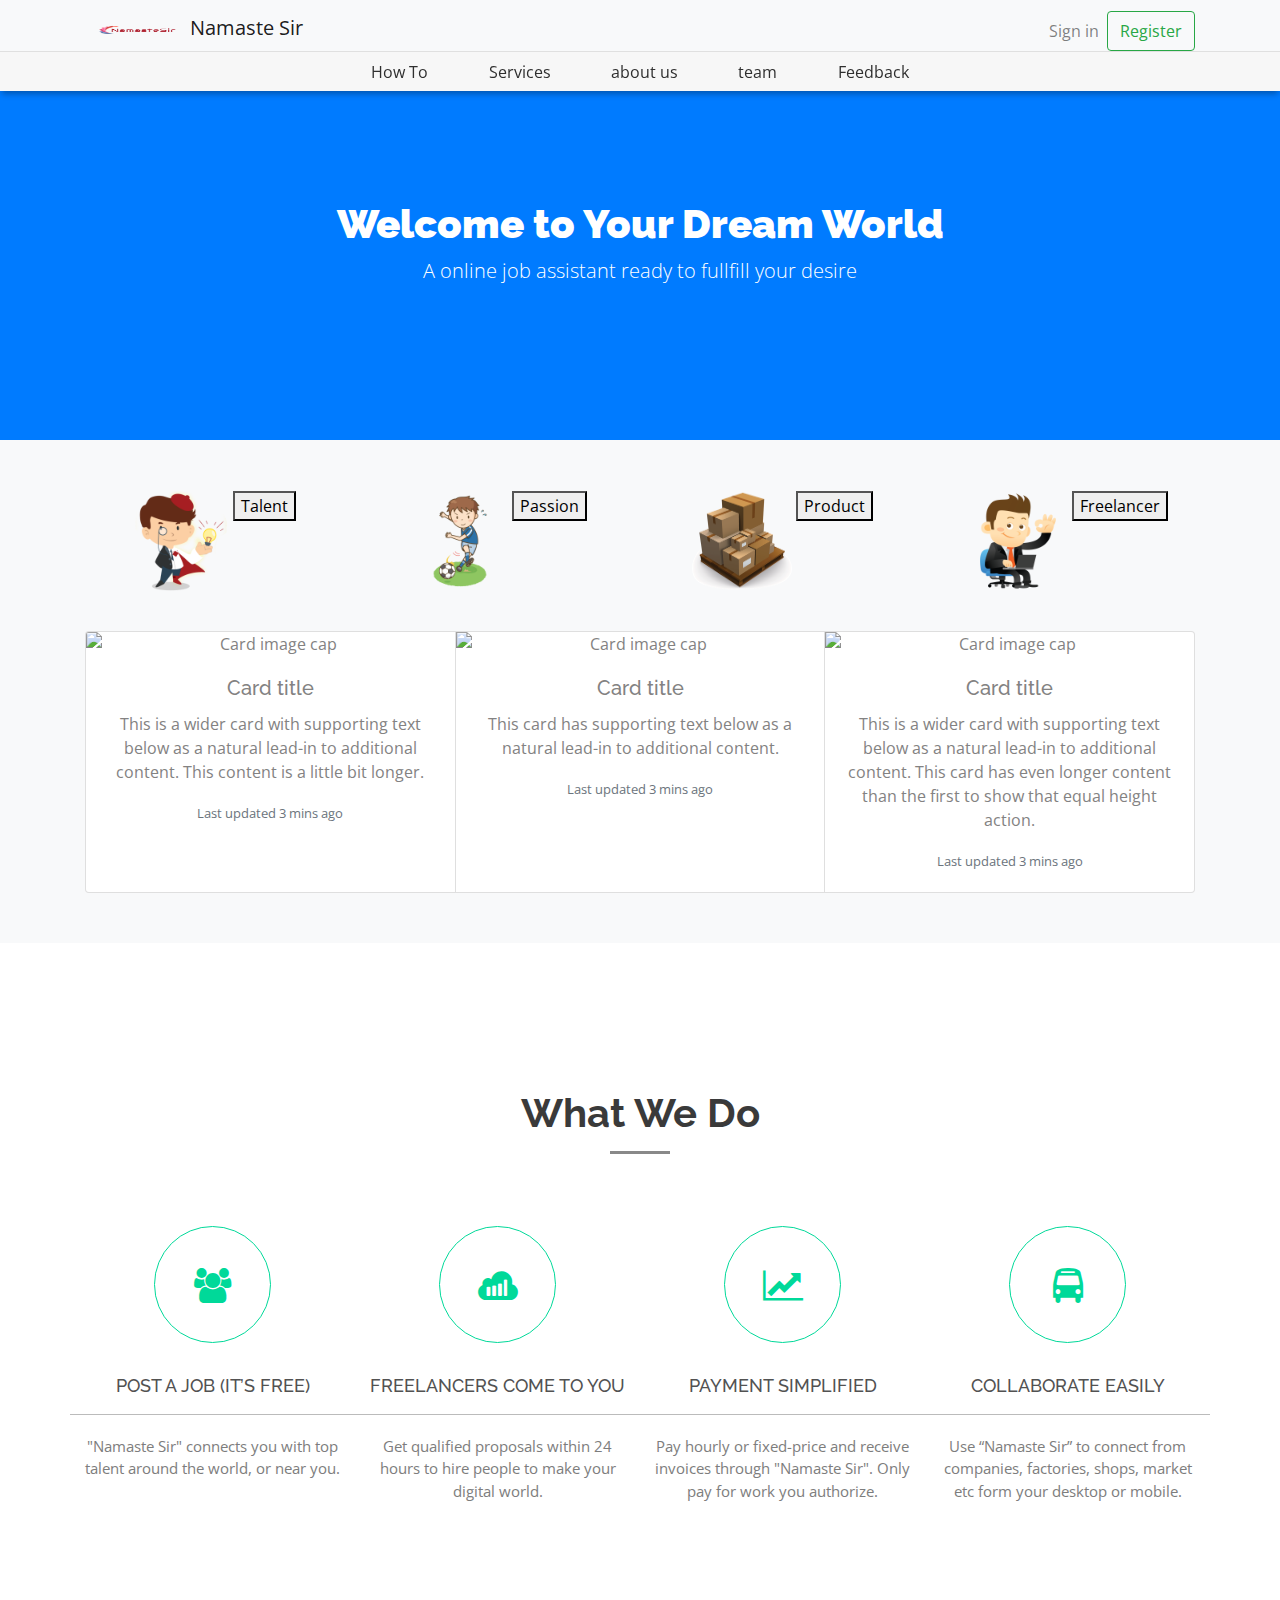
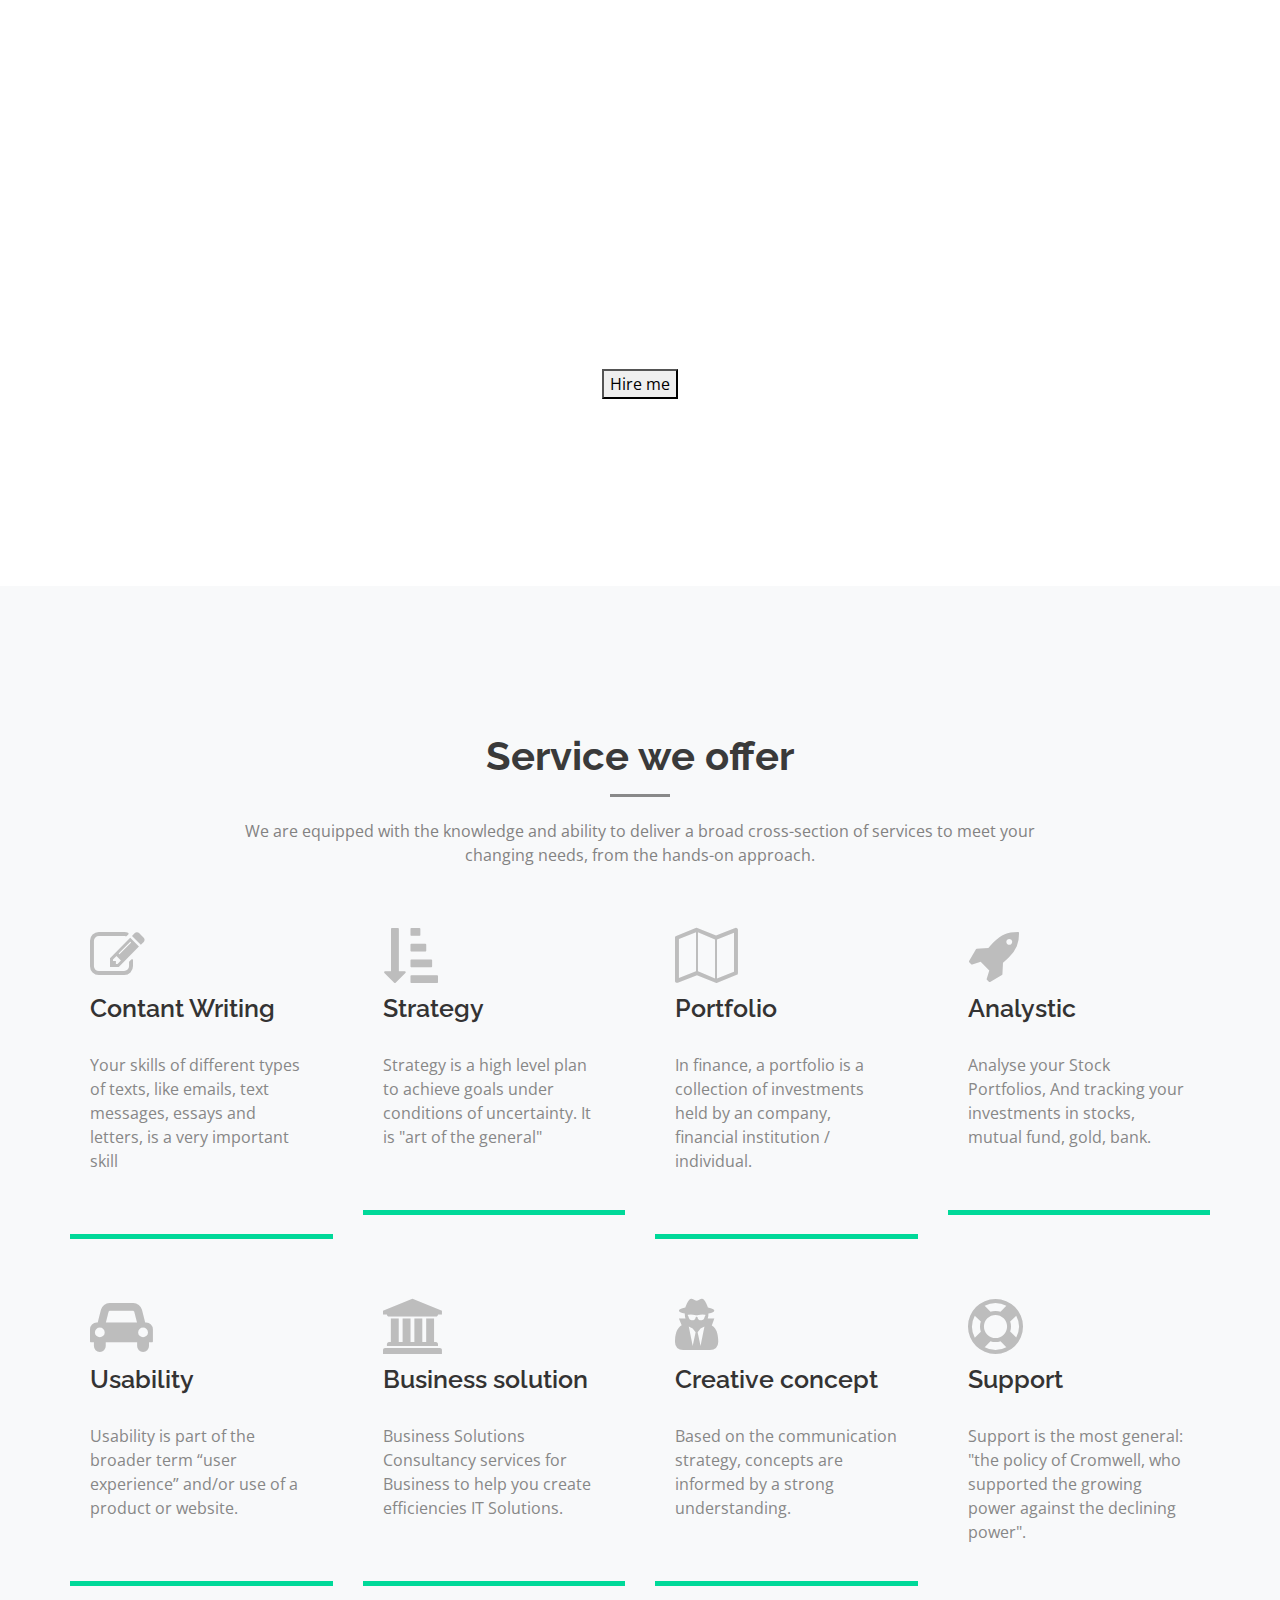
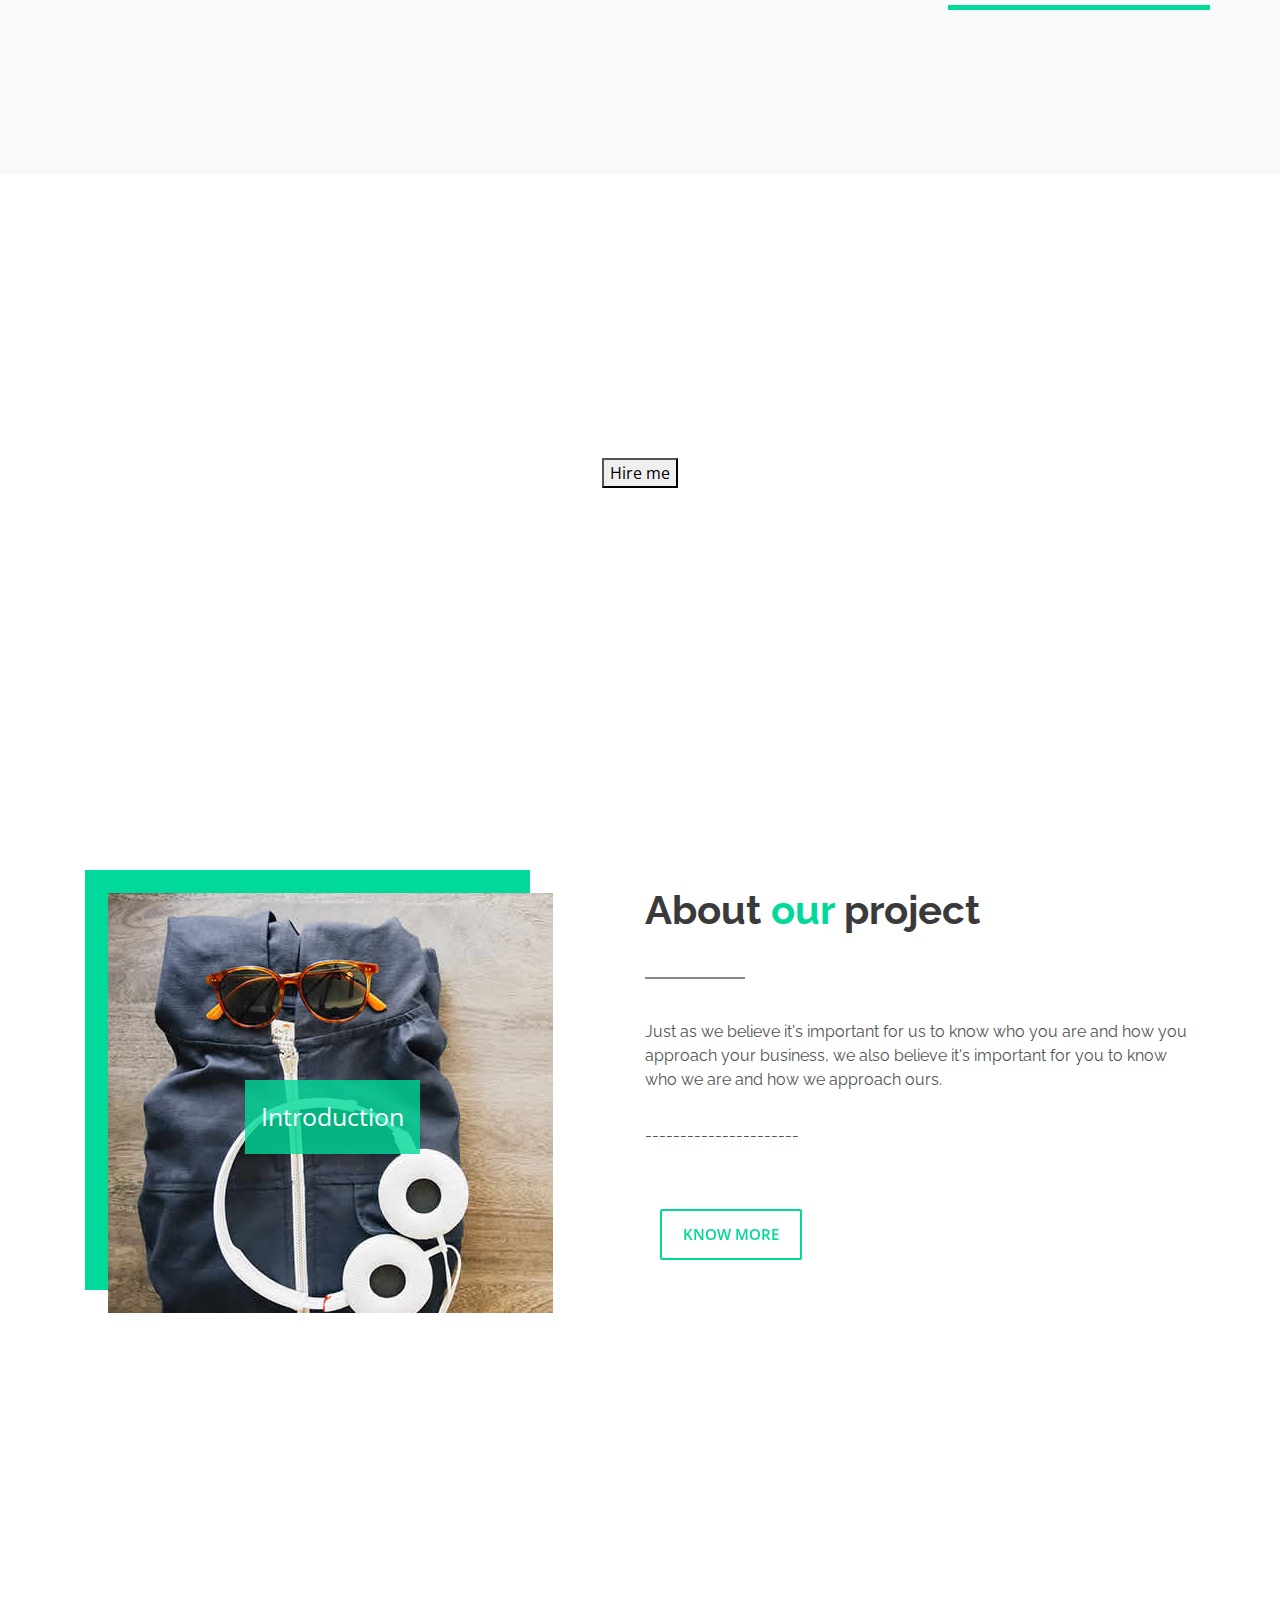
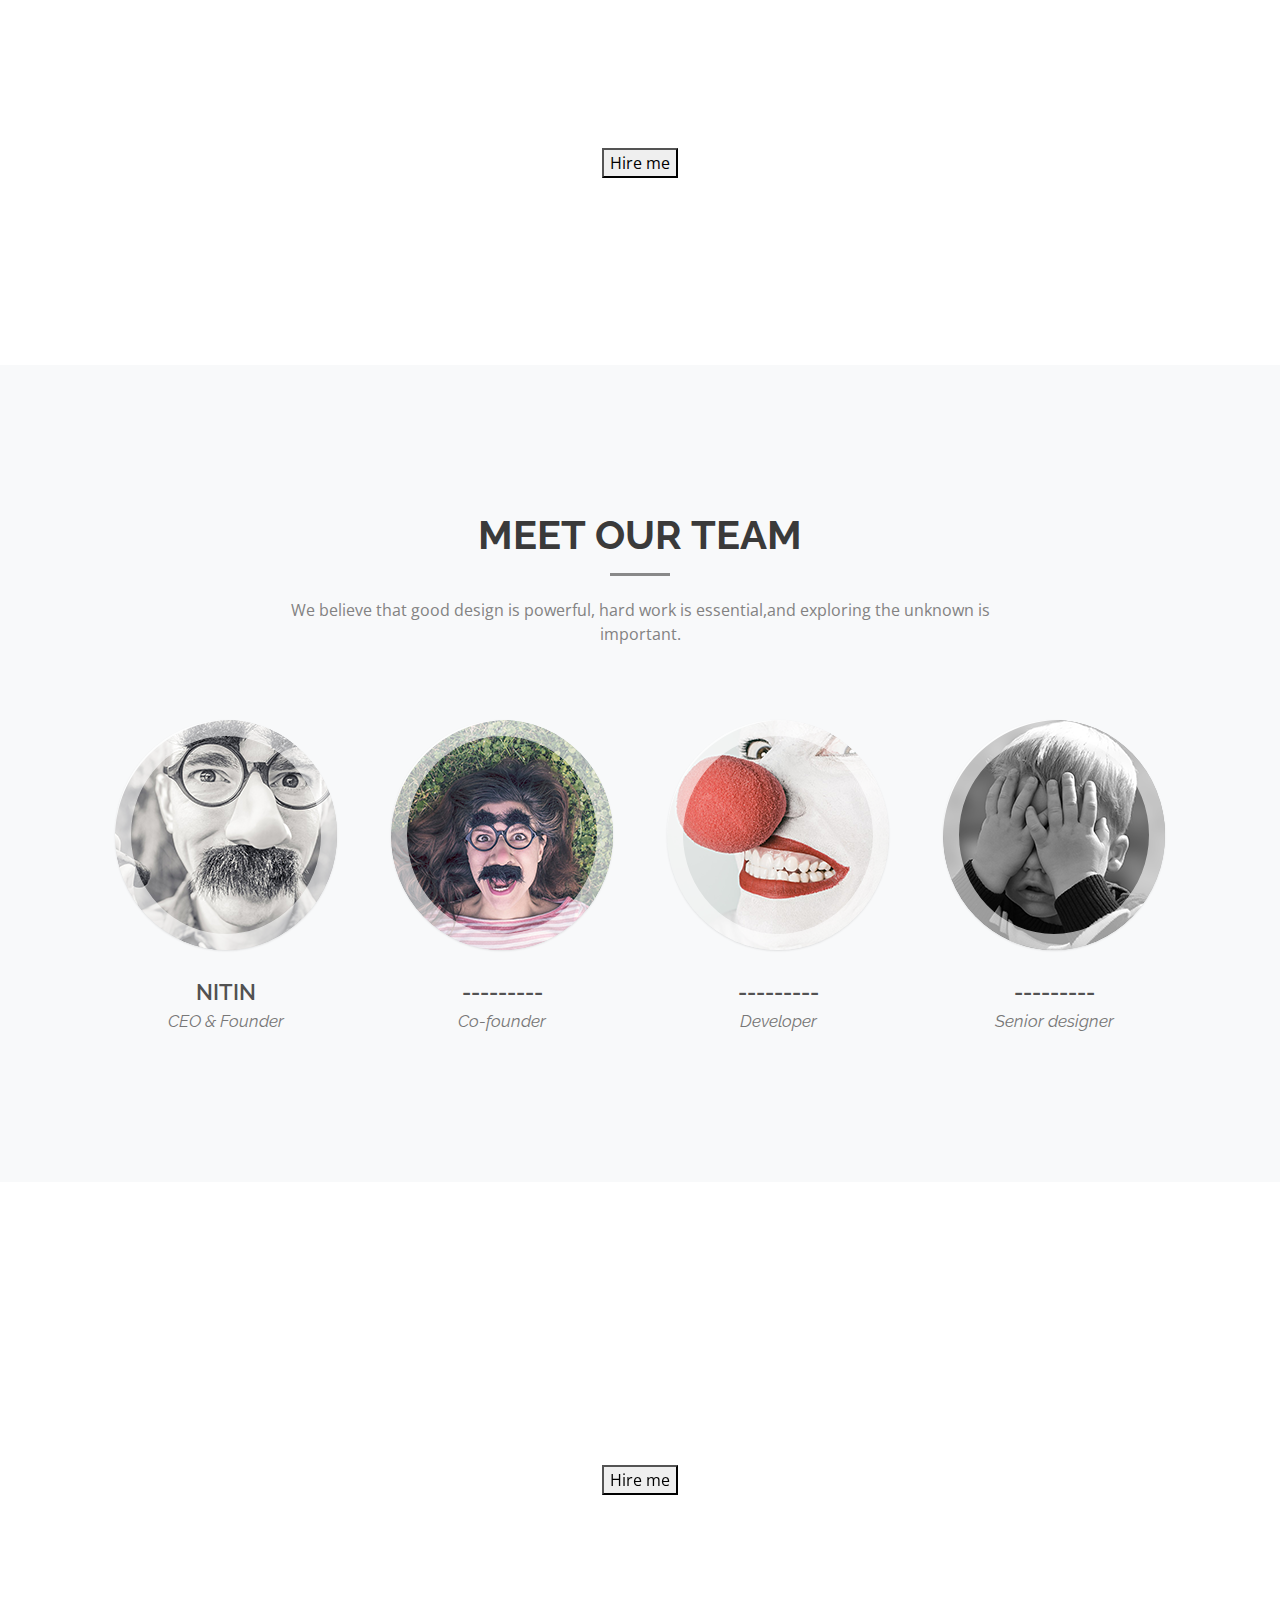
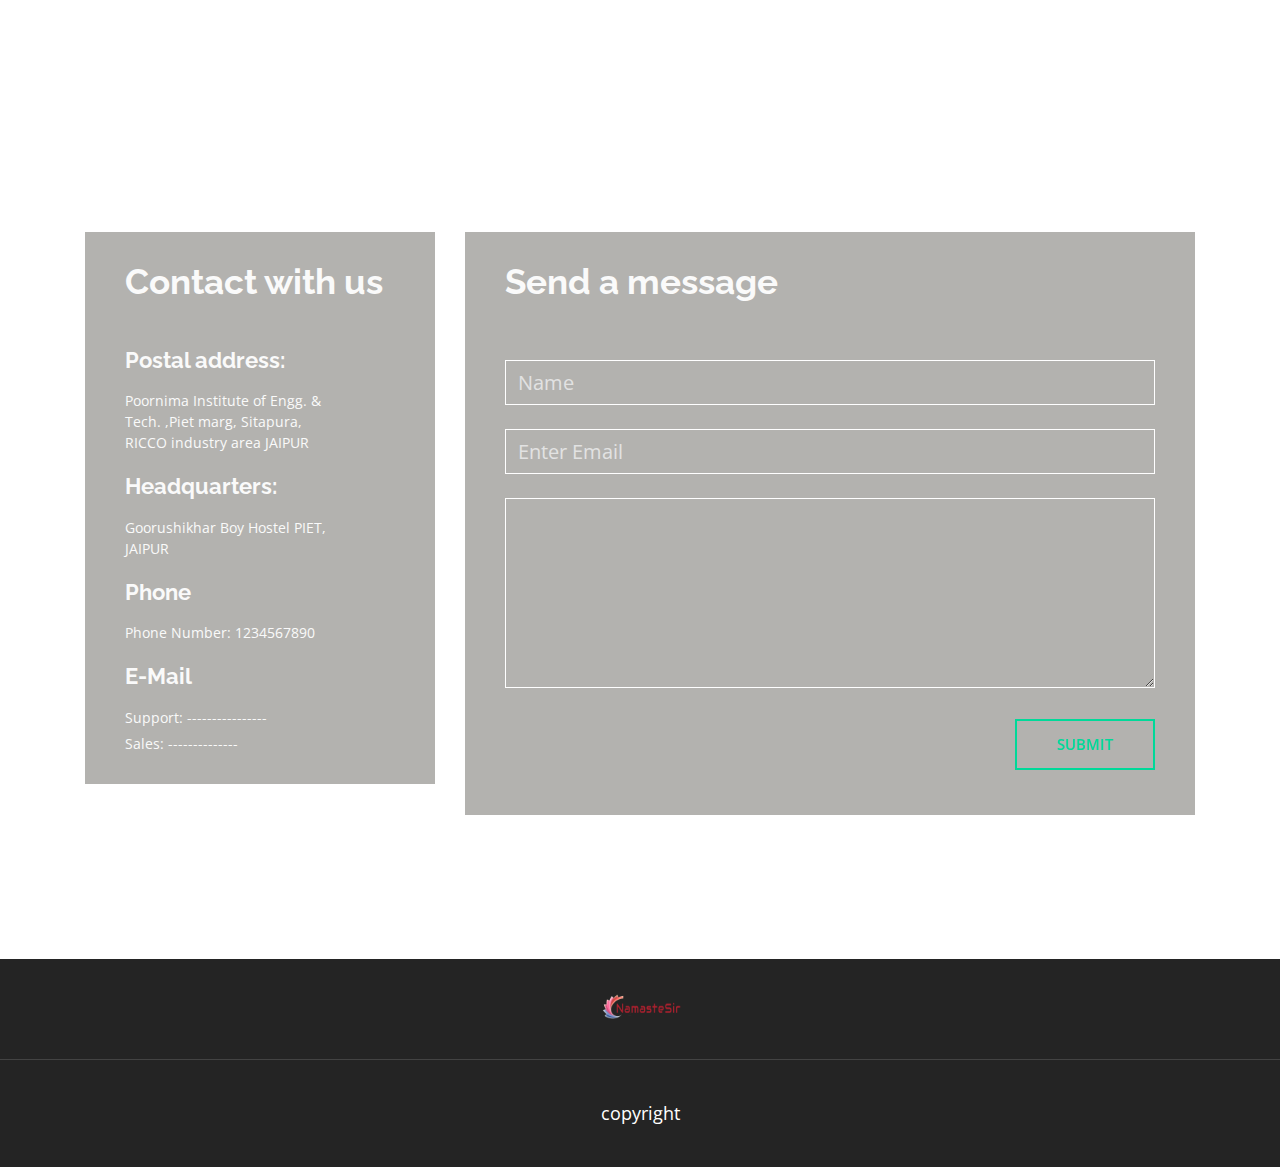
==== commit 659bd157: "done" ====
--- a/index.html
+++ b/index.html
@@ -8,7 +8,8 @@
     <meta name="description" content="">
     <meta name="author" content="">
 
-    <title>Hire tallent</title>
+    <title>Namaste Sir</title>
+    <link rel="icon" type="image/ico" href="image/logo.png" />
 
     <link href="vendor/bootstrap/css/bootstrap.css" rel="stylesheet">
     <link href="css/index.css" rel="stylesheet">
@@ -87,25 +88,26 @@
 <body>
 
     <!---------- NAVBAR -------->
-    <nav class="navbar navbar-expand-lg fixed-top  bg-light navbar-top">
-        <div class="container">
-
-            <a class="navbar-brand js-scroll-trigger" href="#homepage">
-                <img src="image/logo.png" width="100" height="30" class="d-inline-block align-top" alt="">
-                Namaste Sir
-            </a>
-            <ul class="navbar-nav navbar-right ml-auto justify-content-center">
-                <li class="nav-item">
-                    <a class="nav-link" href="#">Signin</a>
-                </li>
-                <li class="nav-item">
-                    <button class="nav-link btn btn-success">Register</button>
-                </li>
-            </ul>
-
-        </div>
-    </nav>
-    <nav class="navbar navbar-expand-md fixed-top  navbar-bottom">
+   <nav class="navbar navbar-expand-lg fixed-top navbar-light bg-light">
+    <div class="container">
+  <a class="navbar-brand" href="#">
+    <img src="image/logo.png" width="100" height="35" class="d-inline-block align-top" alt="">
+  Namaste Sir</a>
+  <button class="navbar-toggler" type="button" data-toggle="collapse" data-target="#navbarSupportedContent" aria-controls="navbarSupportedContent" aria-expanded="false" aria-label="Toggle navigation">
+    <span class="navbar-toggler-icon"></span>
+  </button>
+
+  <div class="collapse navbar-collapse justify-content-end" id="navbarSupportedContent">
+    <ul class="navbar-nav">
+    <li class="nav-item">
+            <a class="nav-link  js-scroll-trigger" href="#services">Sign in</a>
+    </li>
+      <button class="btn btn-outline-success my-2 my-sm-0" type="submit">Register</button>
+    </ul>
+  </div>
+</div>
+</nav> 
+<nav class="navbar navbar-expand-md fixed-top  navbar-bottom">
         <div class="container">
             <div class="collapse navbar-collapse" id="collapsibleNavbar">
                 <ul class="navbar-nav ml-auto w-100 justify-content-center ">
--- a/css/index.css
+++ b/css/index.css
@@ -68,6 +68,15 @@
     padding: 150px 0 100px;
     height: 440px;
   }
+  @media only screen and (max-width: 360px){
+    #b{
+      font-size: 10px;
+    }
+    #f{
+      font-size: 10px;
+      }
+
+  }
 
 
   #homepage #wrapper2 {
@@ -83,4 +92,21 @@
 /*--- WHAT WE DO SECTION ---*/
 .section {
   padding: 150px 0;
-}+<<<<<<< HEAD
+}
+=======
+}
+
+
+
+
+
+
+
+
+
+
+
+
+
+>>>>>>> b86d92a12794f82db9f4d7ffad90d7fd9f8ce3ad
